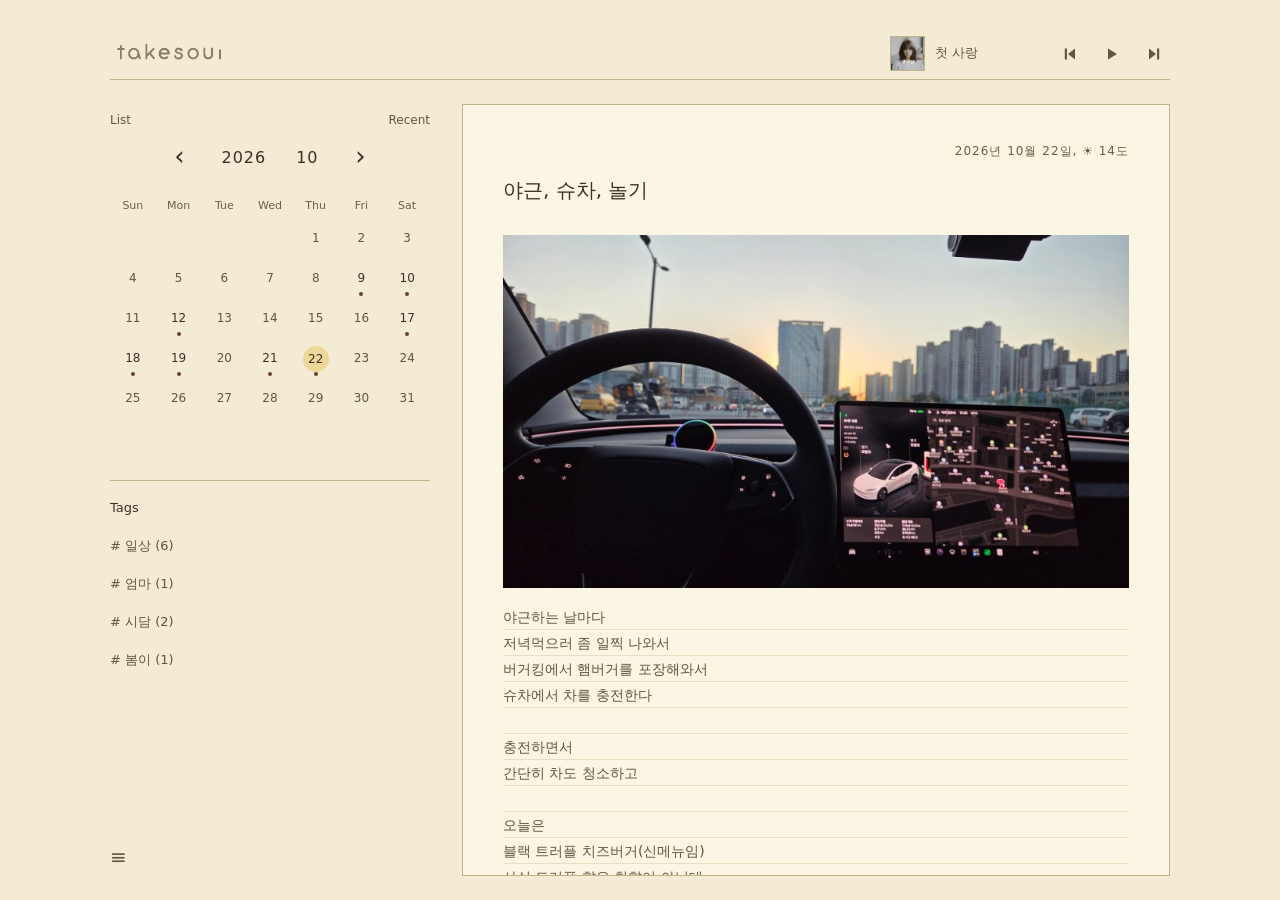
==== index.html @ bf074abb "Update index.html" ====
<!DOCTYPE html>
<html lang="ko">
<head>
<meta charset="utf-8">
<meta name="viewport" content="width=device-width, initial-scale=1">
<!-- CSP script-src 의 sha256 = 인라인 script 3개(톤 결정 / gtag / 메인)의 내용 해시. 한 글자라도 고치면 해시를 다시 계산해야 실행됨. 계산법: 각 script 태그 사이의 내용을 줄바꿈 CRLF→LF 로 바꾼 뒤 SHA-256 → base64 → 'sha256-…' 로 교체 (script 수정 후 반드시 갱신) -->
<meta http-equiv="Content-Security-Policy" content="default-src 'self'; script-src 'sha256-lw0qJxWSnQE+PIoAlgKalr2Me0MAYV3YvtqMsMEe0fc=' 'sha256-n/Rwa3SpXuy4+VRDWOgy1P0WlRn/q1vGCTvPsom+T4w=' 'sha256-7In2CRLPBw3a2moDuxQqzJOGt8T7i6sXT6yuPV6HOGc=' https://www.googletagmanager.com; style-src 'self' 'unsafe-inline'; img-src 'self' data: blob: https://*.google-analytics.com https://*.googletagmanager.com https://*.g.doubleclick.net https://www.google.com; media-src 'self' blob:; connect-src 'self' https://api.github.com https://*.google-analytics.com https://*.googletagmanager.com https://*.analytics.google.com https://*.g.doubleclick.net; object-src 'none'; base-uri 'self'; form-action 'self'">
<title>takesoul</title>
<meta name="description" content="변재신, takesoul, janners">
<meta name="keywords" content="변재신, takesoul, janners">
<meta name="author" content="변재신">
<link rel="icon" href="favicon.ico" sizes="32x32">
<link rel="icon" href="favicon.svg" type="image/svg+xml">
<link rel="apple-touch-icon" href="apple-touch-icon.png">
<link rel="canonical" href="https://takesoul.com/">
<meta property="og:type" content="website">
<meta property="og:title" content="takesoul">
<meta property="og:description" content="변재신, takesoul, janners">
<meta property="og:url" content="https://takesoul.com/">
<meta property="og:locale" content="ko_KR">
<script type="application/ld+json">{"@context":"https://schema.org","@type":"WebSite","name":"takesoul","alternateName":["변재신","janners"],"url":"https://takesoul.com/","author":{"@type":"Person","name":"변재신","alternateName":["takesoul","janners"]}}</script>
<script>
// 페이지가 그려지기 전에 실행(깜빡임 방지). 톤은 방문자가 고르는 값이 아니라 관리자 설정(design.json 의 사본을 localStorage 'uidesign' 에서 읽음)
// uiQ(760px)는 CSS @media 기준과 반드시 같아야 함
var uiQ='(max-width:760px)',GA='G-JC6PD25F8X',BI=/^(white|dark|note)$/,HX=/^#([0-9a-f]{3}|[0-9a-f]{6})$/i,GK='';
try{GK=sessionStorage.gk||localStorage.gk||''}catch(e){}
function gaOff(){window['ga-disable-'+GA]=true}
if(GK)gaOff(); // 관리자 키가 있으면 GA 수집 제외(본인 방문)
function uiMode(){return window.matchMedia&&matchMedia(uiQ).matches?'mob':'desk'}
function uiDesign(){var s='';try{s=localStorage.uidesign||''}catch(e){}try{var o=JSON.parse(s);return o&&typeof o=='object'&&!Array.isArray(o)?o:{}}catch(e){return {}}}
function uiSet(D,m){D=D||{};m=m||uiMode();return D[m]&&typeof D[m]=='object'?D[m]:D}
function hex6(h){h=String(h||'').trim();if(!HX.test(h))return '#000000';h=h.slice(1);if(h.length==3)h=h.replace(/./g,'$&$&');return '#'+h.toLowerCase()}
function uiTone(D,id){var i;if(id&&D&&D.tones)for(i=0;i<D.tones.length;i++)if(D.tones[i]&&D.tones[i].id==id)return D.tones[i];return null}
function uiHas(D,id){return BI.test(id)||!!uiTone(D,id)}
function uiPick(D){var t=D.tone||D.default;return uiHas(D,t)?t:'note'}
function uiApply(D,id){D=D||{};id=uiHas(D,id)?id:uiPick(D);var r=document.documentElement,s=r.style,
ok=function(v){return typeof v=='string'&&HX.test(v)?v:''},
set=function(k,v){if(v)s.setProperty(k,v);else s.removeProperty(k)},
c=BI.test(id)?null:uiTone(D,id),bg='',pb='',fc='',
mix=!!(window.CSS&&CSS.supports&&CSS.supports('color','color-mix(in srgb,red 50%,blue)'));
if(c){bg=ok(c.bg);pb=ok(c.pbg);fc=ok(c.fc);if(!(bg&&pb&&fc)){c=null;bg=pb=fc='';id='note'}}
r.setAttribute('data-tone',c?'custom':id);
set('--bg',bg);set('--paper',pb);set('--ink',fc);set('--mid',fc);
set('--lo',c&&mix?'color-mix(in srgb,'+fc+' 72%,var(--bg))':fc);
set('--sel',c&&mix?'color-mix(in srgb,var(--ink) 16%,var(--bg))':'');
set('--line',c&&mix?'color-mix(in srgb,var(--ink) 24%,var(--bg))':'');set('--edge',c&&mix?'color-mix(in srgb,var(--ink) 50%,var(--bg))':'');
if(pb)r.setAttribute('data-ubody','');else r.removeAttribute('data-ubody');
var cs='';if(bg){var h=hex6(bg).slice(1);cs=(parseInt(h.slice(0,2),16)*299+parseInt(h.slice(2,4),16)*587+parseInt(h.slice(4,6),16)*114)/1000<128?'dark':'light'}
set('color-scheme',cs);
r.setAttribute('data-fs',/^[ls]$/.test(D.fs)?D.fs:'n');
r.setAttribute('data-hs',D.hs=='h'?'h':'v');r.setAttribute('data-mp',/^(tl|tr|bl|br)$/.test(D.mp)?D.mp:'tr');}
uiApply(uiSet(uiDesign()));
</script>
<script async src="https://www.googletagmanager.com/gtag/js?id=G-JC6PD25F8X"></script>
<script>
  window.dataLayer = window.dataLayer || [];
  function gtag(){dataLayer.push(arguments);}
  gtag('js', new Date());
  gtag('config', GA);
</script>
<style>
:root{--bg:#fafbfb;--ink:#222;--mid:#595959;--lo:#6b6b6b;--line:#b0b0b0;--dot:#3a74d4;--hid:#b85c0a;--sel:#d3e2fb;--edge:#8f8f8f;--logo:#a00014;
--sans:"Noto Sans KR","Noto Sans CJK KR","Apple SD Gothic Neo","Malgun Gothic","맑은 고딕",system-ui,sans-serif;}
:root[data-tone=dark]{color-scheme:dark;--bg:#262624;--ink:#faf9f5;--mid:#c8c6bc;--lo:#a3a199;--line:#55534e;--dot:#6fa3f2;--hid:#e0a04a;--sel:#3b4a63;--logo:#ff6a52;--edge:#7a7870}
:root[data-tone=note]{--bg:#f3ebd4;--paper:#fbf6e3;--ink:#3b3226;--mid:#615640;--lo:#6b5f49;--line:#bfb28c;--rule:#e8dfc0;--dot:#654321;--hid:#8a5a00;--sel:#ecd99a;--edge:#8f8157}
:root[data-tone=note] article,:root[data-tone=note] .act,:root[data-tone=note] #mbox{background:var(--paper)}
/* 줄 간격 26px 은 아래 줄무늬 배경(26px)과 반드시 같이 바꿀 것 */
:root[data-tone=note] .tx{line-height:26px;background-image:repeating-linear-gradient(transparent 0,transparent 25px,var(--rule) 25px,var(--rule) 26px)}
:root[data-tone=dark] #modal{background:rgba(0,0,0,.5)}
/* 모든 font-size 는 calc(기본px + var(--fs)) 형태 → 글자 크기 설정이 캘린더·팝업까지 함께 적용됨 */
:root{--fs:0pt}
:root[data-fs=l]{--fs:2pt}
:root[data-fs=s]{--fs:-2pt}
:root[data-ubody] article,:root[data-ubody] .act,:root[data-ubody] #mbox{background:var(--paper)}
.tl{display:block}
.row2.tn{flex-wrap:wrap;column-gap:16px;row-gap:6px}
.row2.tn button{padding:3px 2px}
:root[data-hs=h] .tl{display:flex;flex-wrap:wrap}
:root[data-hs=h] .tag{display:block;padding:8px 0;margin-right:.45em}
:root[data-hs=h] .tag:not(:last-child)::after{content:",";font-weight:400}
.row2 input[type=color]{flex:none;width:34px;height:28px;padding:0;border:1px solid var(--edge);background:none;cursor:pointer}
.ud{border-top:1px solid var(--line);margin:12px 0 6px}
.uh,.uw{margin:2px 0 6px;font-size:calc(11px + var(--fs));line-height:1.5}
.uh{color:var(--lo)}.uw{color:var(--logo)}.uw:empty{display:none}
.row2{display:flex;align-items:center;gap:14px;margin:6px 0}
.row2>span:first-child{width:84px;flex:none;color:var(--lo)}
.row2 input{flex:1;min-width:0}
.row2 button{color:var(--mid)}
.row2 button.on{color:var(--ink);font-weight:600}
#mbox.st{width:min(400px,92vw)}
.dtab{display:flex}
.dtab button{flex:1;display:flex;flex-direction:column;align-items:center;gap:1px;padding:9px 6px;border:1px solid var(--edge);background:var(--sel);color:var(--mid);font-size:calc(14px + var(--fs));line-height:1.35}
.dtab button+button{border-left:0}
.dtab button.on{background:transparent;color:var(--ink);font-weight:600;border-bottom-color:transparent}
.dtab small{font-size:calc(10px + var(--fs));font-weight:400;color:var(--mid)}
.dpan{border:1px solid var(--line);border-top:0;padding:8px 14px 12px}
.dh2{margin:12px 0 4px;font-size:calc(15px + var(--fs));color:var(--ink)}
.dsub{margin:4px 0 6px}
.dsub .row2>span:first-child::before{content:"· "}
.dcom{margin-top:22px;padding-top:12px;border-top:2px solid var(--line)}
.dh{display:flex;align-items:baseline;gap:8px;margin-bottom:4px;font-size:calc(15px + var(--fs));color:var(--ink)}
.dh small{font-size:calc(11px + var(--fs));color:var(--lo)}
*{box-sizing:border-box}
html{-webkit-text-size-adjust:100%;text-size-adjust:100%}
body{margin:0;background:var(--bg);color:var(--ink);font-family:var(--sans);line-height:1.7;font-size:calc(13px + var(--fs));height:100dvh;overflow:hidden}
button,input,textarea{font:inherit;color:inherit;background:none;border:0;padding:0}
button{cursor:pointer}
button:focus-visible,input:focus-visible,textarea:focus-visible,a:focus-visible,[tabindex]:focus-visible{outline:2px solid var(--ink);outline-offset:2px}
input[type=checkbox]{width:12px;height:12px;margin:0 4px 0 0;padding:0;vertical-align:middle;accent-color:var(--mid)}
input,textarea{border:1px solid var(--edge);padding:4px 8px;width:100%}
.wrap{max-width:1100px;height:100dvh;margin:0 auto;padding:24px 20px;display:flex;flex-direction:column}
header{flex:none;display:flex;align-items:center;gap:16px;padding:12px 0 8px;border-bottom:1px solid var(--line)}
#logo{flex:1;color:var(--logo);font-size:calc(20px + var(--fs));letter-spacing:.5px}
#logo img{height:27px;display:block}
#logo img.uc{width:auto;max-width:min(240px,60vw);object-fit:contain;object-position:left center}
#logo a{display:inline-block;vertical-align:top;color:inherit;text-decoration:none}
#logo a[data-t]::before{content:attr(data-t)}
.sr{position:absolute;width:1px;height:1px;overflow:hidden;clip:rect(0 0 0 0);white-space:nowrap}
#music{display:flex;align-items:center;gap:10px;color:var(--mid)}
#music button{color:var(--mid);display:flex;align-items:center;padding:6px 4px}
#music svg{display:block}
#menu{font-size:calc(20px + var(--fs));color:var(--mid)}
/* 설정(≡) 버튼 위치 (관리자 설정 mp: tr 우상 / tl 좌상 / br 우하 / bl 좌하) — 상단은 헤더 안에서 순서만 바꾸고, 하단은 화면 모서리에 띄움. 음악 컨트롤은 로고(flex:1) 덕분에 항상 오른쪽 끝에 붙음 */
html[data-mp=tl] #menu{order:-1}
html[data-mp=br] #menu,html[data-mp=bl] #menu{position:absolute;z-index:6;width:44px;height:38px;padding:0;display:flex;align-items:center}
html[data-mp=bl] #menu{left:20px;bottom:24px;justify-content:flex-start} /* 좌하단: 본문(main) 맨 아래 왼쪽 모서리 = tags 칸 안에 고정 */
html[data-mp=br] #menu{right:20px;bottom:0;justify-content:flex-end}
html[data-mp=br] .wrap,html[data-mp=bl] .wrap{position:relative}
html[data-mp=bl] aside{margin-bottom:44px} /* 좌하단: 버튼 자리만큼 왼쪽 열(tags)만 줄임 — 글 본문 상자는 그대로 */
html[data-mp=br] #foot{padding-right:44px} /* 우하단: 푸터 글자만 왼쪽으로 비켜 줌 */
#modal{display:none;position:fixed;inset:0;background:rgba(0,0,0,.25);align-items:center;justify-content:center;z-index:9;height:100vh;height:100dvh}
#mbox{background:var(--bg);border:1px solid var(--line);padding:20px 24px;width:min(340px,90vw);max-height:80vh;max-height:80dvh;overflow:auto}
#mbox .row{display:flex;gap:8px;padding:2px 0;color:var(--mid);cursor:pointer;align-items:center}
.pd{text-align:right}
.bar{display:flex;flex-wrap:wrap;justify-content:flex-end;gap:12px;margin-top:14px;color:var(--mid)}
.bar.top{margin:0 0 10px}
.ed .bar{margin-top:6px}
.rt{margin-left:auto}
#mbox input[type=password]{margin-bottom:4px}
main{flex:1;min-height:0;display:grid;grid-template-columns:320px 1fr;grid-template-rows:minmax(0,1fr);gap:32px;margin-top:24px}
aside{display:flex;flex-direction:column;gap:24px;overflow-y:auto;min-height:0}
.cal-h{display:block;font-size:calc(16px + var(--fs));letter-spacing:1px}
.ch{display:flex;align-items:center;justify-content:center;gap:8px}
.ch>span{display:flex;align-items:center;gap:6px}
.ch button{font-size:calc(16px + var(--fs));letter-spacing:1px}
.ch [data-a=py],.ch [data-a=pm]{min-height:44px;padding:10px 12px;line-height:1}
.ch [data-a=prev],.ch [data-a=next]{min-width:44px;min-height:44px;font-size:calc(26px + var(--fs));line-height:1;padding:6px 12px;letter-spacing:0;position:relative;top:-2px}
.pk{display:grid;grid-template-columns:repeat(3,1fr);gap:6px;margin-top:12px;text-align:center}
.pk button{padding:4px 0;color:var(--mid)}
.pk .on{color:var(--ink);background:var(--sel)}
/* 높이 고정(달력 6주 / 최근 글 7개 중 큰 쪽): 달력↔목록 전환·달 변경·글꼴 변경에도 아래 Tags 가 움직이지 않게 함 */
.cal{display:grid;grid-template-columns:repeat(7,1fr);grid-template-rows:20px repeat(6,30px);align-content:start;height:260px;text-align:center;margin-top:16px;row-gap:10px;font-size:calc(12px + var(--fs))}
.cal .w{color:var(--lo);font-size:calc(11px + var(--fs))}
.d{height:30px;line-height:24px;position:relative;color:var(--mid)}
.d.has{cursor:pointer;color:var(--ink)}
.d.has::after{content:"";position:absolute;left:50%;bottom:0;width:4px;height:4px;margin-left:-2px;border-radius:50%;background:var(--dot)}
.d.has.hid::after{width:6px;height:6px;margin-left:-3px;background:transparent;border:1.5px solid var(--hid)}
.d.sel span{background:var(--sel);display:inline-block;width:26px;height:26px;line-height:26px;border-radius:50%}
.tags{border-top:1px solid var(--line);padding-top:16px}
.tags h4{margin:0 0 8px;font-weight:400;display:flex;justify-content:space-between}
.tag{display:flex;gap:6px;color:var(--mid);padding:8px 0;cursor:pointer}
.tag.on{color:var(--ink);font-weight:600}
article{border:1px solid var(--line);padding:36px 40px;overflow-y:auto;min-height:0;position:relative}
.meta{color:var(--lo);font-size:calc(12px + var(--fs));letter-spacing:1px}
h2{font-weight:400;font-size:calc(20px + var(--fs));margin:12px 0 28px}
.body{white-space:pre-wrap;font-size:calc(14px + var(--fs));line-height:1.95;color:var(--mid)}
.body img{display:block;max-width:100%;margin:16px 0}
.act{position:sticky;top:6px;width:fit-content;margin:6px 0 0 auto;padding:2px 0 2px 8px;display:flex;gap:10px;color:var(--mid);background:var(--bg);z-index:2}
.plist div{padding:6px 0;border-bottom:1px solid var(--line);cursor:pointer}
.plist small{color:var(--lo);margin-right:10px}
.ed{display:flex;flex-direction:column;gap:8px;margin-top:20px}
.dz{border:1px dashed var(--mid);padding:22px 12px;text-align:center;cursor:pointer;color:var(--mid)}
.dz small{display:block;color:var(--lo);font-size:calc(11px + var(--fs));margin-top:4px}
.dz.over{background:var(--sel);color:var(--ink)}
#dzmsg{font-size:calc(12px + var(--fs));color:var(--logo)}
.thh{display:flex;justify-content:space-between;color:var(--lo);font-size:calc(12px + var(--fs))}
.thumbs{display:grid;grid-template-columns:repeat(4,1fr);gap:10px}
.th{position:relative;border:1px solid var(--line);cursor:pointer;min-width:0}
.th img{display:block;width:100%;aspect-ratio:1;object-fit:cover}
.th>span{display:block;padding:2px 6px;font-size:calc(11px + var(--fs));color:var(--mid);overflow:hidden;text-overflow:ellipsis;white-space:nowrap}
.th .x{position:absolute;top:4px;right:4px;width:22px;height:22px;border-radius:50%;background:rgba(0,0,0,.72);color:#fff;font-size:calc(12px + var(--fs));line-height:22px;text-align:center}
.th.up{cursor:default;aspect-ratio:1;display:flex;flex-direction:column;justify-content:center;align-items:center;gap:8px;color:var(--mid);font-size:calc(12px + var(--fs))}
.pbar{width:70%;height:2px;background:var(--line)}.pbar i{display:block;height:100%;background:var(--ink)}
@media(max-width:760px){.thumbs{grid-template-columns:repeat(3,1fr)}}
#mbox.wide{width:min(880px,94vw)}
#mbox .big{display:block;max-width:100%;max-height:calc(80vh - 140px);max-height:calc(80dvh - 140px);margin:0 auto}
#mbox .cap{display:flex;justify-content:space-between;align-items:center;gap:12px;margin-top:10px;color:var(--mid)}
.ed textarea{min-height:300px}
.wx{display:flex;flex-wrap:wrap;gap:4px}
.wx button{font-size:calc(20px + var(--fs));line-height:1;min-width:40px;min-height:40px;padding:6px;border:1px solid transparent}
.wx button:hover{border-color:var(--line)}
.wx button.on{background:var(--sel)}
#mbox.mp{width:min(380px,92vw);max-height:96vh;max-height:96dvh;padding:16px 22px 0}
.pl-h{display:flex;align-items:center;gap:10px;padding-bottom:10px;border-bottom:1px solid var(--line)}
.pl-h b{font-weight:600;font-size:calc(14px + var(--fs));color:var(--ink)}
.pl-h small{margin-left:auto;font-size:calc(11px + var(--fs));color:var(--lo)}
.pl-x{min-width:36px;min-height:36px;margin-right:-8px;display:flex;align-items:center;justify-content:center;color:var(--mid)}
.pl-cover{width:104px;height:104px;margin:12px auto 8px;border:1px solid var(--line);display:flex;align-items:center;justify-content:center;overflow:hidden;color:var(--lo);font-size:calc(36px + var(--fs));line-height:1}
.pl-cover img,.pl-th img,.pl-cv img{width:100%;height:100%;object-fit:cover;display:block}
.pl-t{text-align:center;font-size:calc(14px + var(--fs));font-weight:600;color:var(--ink);overflow:hidden;text-overflow:ellipsis;white-space:nowrap}
.pl-s{text-align:center;font-size:calc(11px + var(--fs));color:var(--lo)}
.pl-bar{display:flex;align-items:center;gap:10px;margin:8px 0 0}
.pl-time{font-size:calc(11px + var(--fs));color:var(--lo);white-space:nowrap;font-variant-numeric:tabular-nums}
.seek{-webkit-appearance:none;appearance:none;flex:1;min-width:0;width:auto;height:24px;padding:0;border:0;background:transparent;cursor:pointer}
.seek::-webkit-slider-runnable-track{height:1px;background:linear-gradient(to right,var(--ink) var(--p,0%),var(--line) var(--p,0%))}
.seek::-moz-range-track{height:1px;background:var(--line)}
.seek::-moz-range-progress{height:1px;background:var(--ink)}
.seek::-webkit-slider-thumb{-webkit-appearance:none;width:9px;height:9px;margin-top:-4px;border:0;border-radius:50%;background:var(--ink)}
.seek::-moz-range-thumb{width:9px;height:9px;border:0;border-radius:50%;background:var(--ink)}
.pl-c{display:flex;justify-content:center;gap:18px}
.pl-c button{min-width:44px;min-height:44px;display:flex;align-items:center;justify-content:center;color:var(--ink)}
.pl-c svg{width:22px;height:22px}
.pl-list{margin-top:4px}
.pl-row{display:flex;align-items:center;gap:10px;padding:6px;color:var(--mid);cursor:pointer}
.pl-row.on{background:var(--sel);color:var(--ink);font-weight:600}
.pl-n{flex:none;width:16px;text-align:center;font-size:calc(11px + var(--fs));color:var(--lo)}
.pl-n svg{width:13px;height:13px;display:block;margin:0 auto}
.pl-th{flex:none;width:28px;height:28px;border:1px solid var(--line);display:flex;align-items:center;justify-content:center;overflow:hidden;color:var(--lo);font-size:calc(13px + var(--fs));line-height:1}
.pl-tt{flex:1;min-width:0;display:flex;flex-direction:column}
.pl-nm{overflow:hidden;text-overflow:ellipsis;white-space:nowrap}
/* 곡 제목 2줄: 1줄 제목(.trk-n) · 2줄 가수(.trk-a). 폰트 크기는 각 자리의 기존 크기를 따르고 가수 줄만 조금 작게 */
.trk-n,.trk-a{display:block;min-width:0;overflow:hidden;text-overflow:ellipsis;white-space:nowrap}
.trk-a{font-size:.104em;font-weight:400;line-height:1.35;opacity:.72}
.pl-row{min-height:40px}
/* 메인 화면 음악 바: 작은 재생 독 형태(커버·2줄 제목·이전/재생/다음). 색은 기존 메인 톤 그대로 */
#music .mdk{display:flex;align-items:center;gap:10px;min-width:0;width:280px;max-width:340px}
#music .mdk-cv{flex:none;width:35px;height:35px;padding:0;border:1px solid var(--line);justify-content:center;overflow:hidden;color:var(--lo);font-size:calc(16px + var(--fs));line-height:1}
#music .mdk-cv img{width:100%;height:100%;object-fit:cover;display:block}
#music .mdk-t{flex:1;min-width:0;flex-direction:column;align-items:stretch;justify-content:center;padding:0;text-align:left;font-size:calc(13px + var(--fs));color:var(--mid)}
#music .mdk-c{flex:none;display:flex;gap:10px}
#music .mdk-c button{min-width:32px;min-height:32px;padding:0;justify-content:center}
#music .mdk-c svg{width:16px;height:16px}
/* 가사: 재생 중인 곡 제목 아래. 행(.on)이 bold 라서 400 으로 되돌려 제목과 구분 */
.pl-ly{display:block;margin-top:2px;font-weight:400;font-size:calc(11px + var(--fs));line-height:1.5;color:var(--mid);white-space:pre-line;overflow-wrap:anywhere}
.pq-ly{display:block;width:100%;min-height:46px;margin-top:4px;resize:none;font-size:calc(12px + var(--fs));line-height:1.5}
/* 곡 행 제자리 수정: 커버·제목·가사창이 행 안에서 열림 */
.pl-row.ke{align-items:flex-start;cursor:default;background:var(--sel)}
.pl-row.ke .pl-n,.pl-row.ke input[type=checkbox]{margin-top:4px}
.pl-row.ke .pl-th{width:56px;height:56px;padding:0;cursor:pointer}
.pl-row .pq-ly{font-weight:400;color:var(--ink)}
.ke-b{display:flex;flex-wrap:wrap;gap:12px;margin-top:4px;color:var(--mid)}
.ke-b button{padding:4px 0;color:var(--mid)}
/* 음악 모달 헤더: [아이콘 앨범 목록] ……… [닫기] 한 줄 (기존 높이 유지) */
.pl-hw{display:flex;align-items:center;gap:10px;min-height:36px;padding-bottom:8px}
.pl-hw>b,.pl-hw>.pl-ed.lt{flex:1 1 0;min-width:0}
/* 글자 밑부분(g, p, y) 잘림 방지: 줄 높이·위아래 여유 */
.pl-h b,.pl-ht{line-height:1.7;padding:3px 0}
.pl-lb{font-size:calc(12px + var(--fs))}
/* 재생 중인 앨범 제목(좌측 정렬) */
.pl-al,.dk-al{display:block;width:100%;padding:8px 0 2px;text-align:left;font-size:calc(14px + var(--fs));font-weight:600;line-height:1.6;color:var(--ink);overflow:hidden;text-overflow:ellipsis;white-space:nowrap}
/* 도크: 다른 화면(앨범 목록·다른 앨범·관리)에서 보이는 작은 재생 영역 */
.pl-dk{padding-bottom:14px;border-bottom:1px solid var(--line);margin-bottom:8px}
.dk-al{padding:8px 0 12px}
.dk-m{display:flex;gap:18px;align-items:center}
.dk-l{flex:none;width:104px;display:block;padding:0;color:var(--ink)}
.dk-cv{width:104px;height:104px;border:1px solid var(--line);display:flex;align-items:center;justify-content:center;overflow:hidden;color:var(--lo);font-size:calc(36px + var(--fs));line-height:1}
.dk-cv img{width:100%;height:100%;object-fit:cover;display:block}
.dk-r{flex:1;min-width:0;display:flex;flex-direction:column;justify-content:center}
.dk-t{display:block;width:100%;margin:0 0 10px;padding:2px 0;overflow:hidden;text-overflow:ellipsis;white-space:nowrap;text-align:center;font-weight:400;font-size:calc(14px + var(--fs));line-height:1.6;color:var(--ink)}
.dk-r .pl-bar{margin:0}
.dk-c{display:flex;justify-content:space-around;margin-top:8px}
.dk-c button{min-width:44px;min-height:44px;display:flex;align-items:center;justify-content:center;color:var(--ink)}
.dk-c svg{width:22px;height:22px}
.pl-dk.pb{padding-bottom:0;padding-top:14px;border-bottom:0;border-top:1px solid var(--line);margin-bottom:0;margin-top:8px}
/* 작은 도크: [작은 커버][제목][이전·재생·다음] 한 줄 */
.pl-dks{display:flex;align-items:center;gap:10px;padding:6px 8px;margin-bottom:8px;background:var(--dkbg,#242420);color:var(--dkfg,#fff);transition:background-color .35s,color .35s}
.pl-dks.pb{margin-bottom:0;margin-top:8px}
.dks-cv{flex:none;width:40px;height:40px;border:1px solid var(--dkbd,rgba(255,255,255,.3));display:flex;align-items:center;justify-content:center;overflow:hidden;color:var(--dkfg,#fff);font-size:calc(16px + var(--fs));line-height:1}
.dks-cv img{width:100%;height:100%;object-fit:cover;display:block}
.dks-t{flex:1;min-width:0;display:flex;flex-direction:column;justify-content:center;text-align:left;color:var(--dkfg,#fff)}
.dks-n,.dks-a{display:block;min-width:0;overflow:hidden;text-overflow:ellipsis;white-space:nowrap}
.dks-n{font-size:calc(13px + var(--fs));line-height:1.35}
.dks-a{font-size:calc(11px + var(--fs));line-height:1.35;opacity:.72}
.dks-c{flex:none;display:flex}
.dks-c button{min-width:32px;min-height:32px;display:flex;align-items:center;justify-content:center;color:var(--dkfg,#fff)}
.dks-c svg{width:16px;height:16px}
.pl-top.na{min-height:0;justify-content:flex-start}
.pl-top.na .pl-t{margin-top:10px}
/* 관리 화면: 제목·커버·툴바는 고정, 곡 목록만 스크롤 */
#mbox.mp>.mbd.me{display:flex;flex-direction:column;overflow-y:auto}
.mbd.me>.me-top{flex:none}
.mbd.me>.me-sc{flex:1 1 auto;min-height:140px;overflow-y:auto;overscroll-behavior:contain}
.mbd.me .pl-ti{display:block;width:100%;margin:8px 0 0;padding:4px 0;border:0;background:transparent;outline:none;text-align:center;font-weight:600;font-size:calc(14px + var(--fs));caret-color:var(--ink);cursor:text}
.mbd.me .pl-ti:focus{box-shadow:0 1px 0 var(--edge)}
.mbd.pv{display:flex;flex-direction:column}
.pv-off{pointer-events:none}
/* 가사: 제목·플레이바와 간격을 둠 (가사가 없으면 여백도 없음) */
.pl-lyr{text-align:center;margin:10px 0 12px;font-size:calc(12px + var(--fs));line-height:1.5;min-height:3em}
.pl-lyr .pl-ly{margin-top:0;font-size:inherit}
/* 재생 화면: 상단(앨범명·커버·제목·가사·플레이바·컨트롤)과 하단 [관리]는 고정, 곡 목록만 스크롤 */
#mbox.mpf{display:flex;flex-direction:column;overflow:hidden}
#mbox.mpf>*{flex:none}
#mbox.mpf>.pl-list{flex:1 1 auto;min-height:0;overflow-y:auto;overscroll-behavior:contain;margin-bottom:0;padding-bottom:12px}
#mbox.mpf>.bar{border-top:1px solid var(--line)}
/* 가사 효과(가로/세로 모드별 설정): 기울임 · 앞뒤 큰따옴표 를 각각 켜고 끔 */
:root[data-li="1"] .pl-ly{font-style:italic}
:root[data-lq="1"] .pl-ly::before,:root[data-lq="1"] .pl-ly::after{content:'"'}
.lyc{cursor:pointer;white-space:nowrap;color:var(--ink)}
.pl-add{display:flex;align-items:center;gap:12px;margin-top:10px;padding:10px;border:1px dashed var(--line)}
.pl-cv{flex:none;width:56px;height:56px;border:1px dashed var(--line);display:flex;align-items:center;justify-content:center;overflow:hidden;font-size:calc(10.5px + var(--fs));line-height:1.3;text-align:center;color:var(--mid)}
.pl-pick{color:var(--ink)}
.pl-hint{margin-top:2px;font-size:calc(11px + var(--fs));line-height:1.5;color:var(--lo)}
.pl-empty{margin:16px 0 0;font-size:calc(12px + var(--fs));color:var(--lo)}
.mtl{display:flex;justify-content:space-between;align-items:center;margin-top:10px;color:var(--mid)}
.mtl span{display:flex;gap:6px}
.mtl button{min-width:28px;min-height:28px}
.pl-row.nw{cursor:default}
.pq{display:block}
.pq-t{color:var(--mid);margin-bottom:4px}
.pq-r{display:flex;align-items:center;gap:10px;padding:8px 0;border-bottom:1px solid var(--line)}
.pq-b{flex:1;min-width:0}
.pq-in{width:100%}
.pq-x{flex:none;padding:4px 8px;color:var(--lo);font-size:calc(16px + var(--fs));line-height:1}
.pq .pl-pick{display:block;margin-top:10px}
.pl-new{flex:none;font-size:calc(10px + var(--fs));color:var(--logo)}
#mbox .bar:not(.top){position:sticky;bottom:0;z-index:1;margin:6px -24px 0;padding:8px 24px 14px;background:inherit}
#mbox:has(.bar:not(.top)){padding-bottom:0}
#mbox.mp .bar{margin:2px -22px 0;padding:8px 22px 14px}
.mp .pl-list:last-child{margin-bottom:14px}
@media(max-width:760px){#mbox.mp{max-height:90vh;max-height:90dvh}}
.pl-ed{flex:none;display:flex;align-items:center;justify-content:center;min-width:28px;min-height:28px;padding:0;font-size:calc(13px + var(--fs));line-height:1}
.pl-ti{flex:1;min-width:0;padding:2px 6px;font-size:calc(16px + var(--fs))}
.pl-sp{flex:1}
.pl-ed.lt{flex:0 1 auto;min-width:0;gap:8px;justify-content:flex-start;color:var(--ink)}
.pl-ht{min-width:0;overflow:hidden;text-overflow:ellipsis;white-space:nowrap;font-size:calc(14px + var(--fs));font-weight:600;color:var(--ink)}
.yr{margin-left:3px;font-size:.86em;font-weight:400;color:var(--mid)}
.pl-ht.pl-lb{font-weight:400}
.bar.bl{justify-content:space-between}
.bar.bl span{display:flex;gap:12px}
.rg-f{display:flex;flex-direction:column;gap:6px;margin-top:6px}
.rg-f input[type=text],.rg-f input:not([type]){width:100%}
.pl-h b{min-width:0;overflow:hidden;text-overflow:ellipsis;white-space:nowrap}
.al-g{display:grid;grid-template-columns:repeat(2,1fr);gap:18px 12px;align-items:start;margin:14px 0}
.al{position:relative;display:flex;flex-direction:column;align-items:center;gap:4px;cursor:pointer;color:var(--mid);min-width:0}
.al.on .al-n,.al.on .al-y{color:var(--ink);font-weight:600}
.al.on .al-c{border-color:var(--ink)}
.al.em{opacity:.55}
.al-c{width:100%;aspect-ratio:1;border:1px solid var(--line);display:flex;align-items:center;justify-content:center;overflow:hidden;color:var(--lo);font-size:calc(28px + var(--fs));line-height:1}
.al-c img{width:100%;height:100%;object-fit:cover;display:block}
.al-y{max-width:100%;overflow:hidden;text-overflow:ellipsis;font-size:calc(12px + var(--fs));white-space:nowrap}
.al-y small{color:var(--lo);margin-left:3px;font-size:calc(10.5px + var(--fs))}
.al input[type=checkbox]{position:absolute;top:3px;left:3px;margin:0;z-index:1}
.rg{display:flex;flex-wrap:wrap;gap:6px;margin:8px 0 6px}
.rg button{padding:4px 14px;border:1px solid var(--edge);color:var(--mid)}
.rg button:hover{background:var(--sel);color:var(--ink)}
.rg-y{display:flex;align-items:center;gap:12px}
.rg-y #m-year{flex:1;min-width:0;width:auto}
.rg-n{display:flex;align-items:center;gap:4px;white-space:nowrap;color:var(--mid);cursor:pointer;font-size:calc(12px + var(--fs))}
.rg-n input{width:auto;margin:0}
.rg-t{margin-top:14px;color:var(--lo);font-size:calc(11px + var(--fs))}
.rg-n{display:flex;gap:8px;align-items:center;margin-top:6px}
.rg-n input{flex:1;min-width:0}
.ac-b{font-size:calc(11px + var(--fs));line-height:1.4;text-align:center;color:var(--mid);border-style:dashed}
.ac-b:has(img){border-style:solid}
#foot{flex:none;padding-top:10px;text-align:right;color:var(--lo);font-size:calc(11px + var(--fs));line-height:1.5;overflow-wrap:anywhere}
#foot:empty{display:none}
.hide{display:none!important}
#toast{position:fixed;left:50%;bottom:28px;transform:translateX(-50%);max-width:90vw;padding:8px 16px;background:var(--ink);color:var(--bg);z-index:20;display:none;pointer-events:none;text-align:center}
#toast.on{display:block}#toast.err{background:var(--logo);color:var(--bg)}
@media(max-width:760px){
body{height:auto;overflow:auto}.wrap{height:auto;display:block;padding:8px 14px 48px}header{position:sticky;top:0;background:var(--bg);z-index:5}.act{top:calc(var(--hh,0px) + 4px)}
main{display:grid;grid-template-columns:1fr;grid-template-rows:none;gap:44px}
article{order:1;padding:20px;overflow:visible}aside{overflow:visible;gap:44px}.tags{padding-top:24px}
aside{order:2}#foot{padding-top:28px}
header{flex-wrap:wrap}#menu{order:2}#music{order:3;flex-basis:100%;min-width:0;justify-content:flex-end;padding-bottom:4px}#music .mdk{flex:1;max-width:none}
}
.cbar{display:flex;justify-content:space-between;align-items:center;height:32px}
.cbar:empty{display:none}
.cbar .lb{font-size:calc(12px + var(--fs));line-height:1.2;color:var(--mid);padding:6px 0 6px 12px;white-space:nowrap}
.cbar .lb:first-child{padding:6px 12px 6px 0}
.cbar .lb.on{color:var(--ink);font-weight:600}
.cal-h .ch{height:44px}
.ch.lt>span{min-height:44px;font-size:calc(16px + var(--fs));letter-spacing:1px}
.cal .w{height:20px;line-height:20px}
.cal.rl{display:block;height:260px;overflow:hidden;text-align:left}
.ri{display:flex;align-items:center;gap:10px;height:37px;box-sizing:border-box;border-bottom:1px solid var(--line);cursor:pointer;color:var(--mid)}
.ri small{flex:none;color:var(--lo);font-size:calc(11px + var(--fs))}
.ri span{min-width:0;overflow:hidden;text-overflow:ellipsis;white-space:nowrap}
.ri.on{color:var(--ink);font-weight:600}
.ri.e{cursor:default}
.lh{display:flex;justify-content:space-between;align-items:baseline;gap:12px}
.lh .meta:last-child{min-width:0;overflow:hidden;text-overflow:ellipsis;white-space:nowrap;text-align:right}
.ptb{width:100%;border-collapse:collapse;table-layout:fixed;margin-top:16px;font-size:calc(13px + var(--fs))}
.ptb th{font-weight:400;text-align:left;color:var(--lo);font-size:calc(11px + var(--fs));padding:6px 8px 6px 0;border-bottom:1px solid var(--mid)}
.ptb td{padding:9px 8px 9px 0;border-bottom:1px solid var(--line);color:var(--mid);overflow:hidden;text-overflow:ellipsis;white-space:nowrap}
.ptb tr.r{cursor:pointer}
.ptb tr.on td{color:var(--ink);font-weight:600}
.ptb .c-d{width:6.6em}.ptb .c-h{width:3.2em}.ptb .c-t{width:24%}
.ptb td.hy{color:var(--hid)}
.ptb .e{text-align:center;color:var(--lo);cursor:default;padding:28px 0}
.pgn{display:flex;justify-content:center;align-items:center;flex-wrap:wrap;gap:2px;margin-top:20px;color:var(--mid)}
.pgn button{min-width:36px;min-height:36px;padding:0 6px;line-height:1}
.pgn button.on{color:var(--ink);font-weight:600;background:var(--sel)}
.pgn button:disabled{opacity:.3;cursor:default}
@media(max-width:760px){.ptb .c-d{width:5.6em}.ptb .c-t{width:26%}.ptb td.dt{font-size:calc(12px + var(--fs))}}
/* 앨범 셀 */
.al{width:100%;max-width:140px;margin:0 auto}
.al-n{max-width:100%;text-align:center;font-size:calc(12px + var(--fs));line-height:1.4;overflow-wrap:anywhere}
.al-y small:first-child{margin-left:0}
/* 음악 모달: 모든 단계에서 크기 고정. 재생 화면은 곡 목록만, 그 밖의 화면은 헤더·하단 버튼을 고정하고 가운데가 스크롤 */
#mbox.mp{height:min(830px,96vh);height:min(830px,96dvh)}
@media(max-width:760px){#mbox.mp{height:min(830px,90vh);height:min(830px,90dvh)}}
/* 음악 모달 공통 구조: 헤더(제목 줄 + 보조 줄) · 가운데 스크롤 영역(.mbd / 재생 화면은 곡 목록) · 하단 버튼 */
#mbox.mp{display:flex;flex-direction:column;overflow:hidden}
#mbox.mp>*{flex:none}
#mbox.mp>.mbd{flex:1 1 auto;min-height:0;overflow-y:auto;overscroll-behavior:contain;padding:12px 0 10px}
#mbox.mp>.bar{border-top:1px solid var(--line)}
#mbox.mp>#amsg{padding:6px 0 10px;font-size:calc(12px + var(--fs));line-height:1.5}
.pl-ar{flex:none;width:17px;text-align:center;line-height:1;font-size:calc(14px + var(--fs));color:var(--mid)}
.pl-s.pn{padding-left:0}
/* 앨범 이미지: 첫 화면(재생)의 커버와 같은 104px 로 통일 */
.al-c{width:104px;height:104px;aspect-ratio:auto;font-size:calc(36px + var(--fs))}
.al input[type=checkbox]{left:calc(50% - 49px)}
.mbd .al-g{margin:0 0 16px}
.mbd>.al-g:last-child{margin-bottom:0}
.mbd>.ac:first-child .pl-cover{margin-top:0}
/* 재생 화면: 커버·제목(·가사)을 한 덩어리로 묶어 고정 높이 영역의 가운데에. 가사가 없으면 가사 칸을 숨겨 커버·제목이 가운데로 */
.pl-top{display:flex;flex-direction:column;justify-content:center;min-height:calc(206px + var(--fs) * 8)}
.pl-lyr:empty{display:none}
/* 모달 안의 스크롤이 끝나도 뒤의 본문으로 번지지 않게 */
#modal,#mbox{overscroll-behavior:contain}
.pl-row.on .pl-n,.pl-row.ke .pl-n{color:var(--mid)}
@media(max-width:760px){input:not([type=checkbox]):not([type=radio]):not([type=range]):not([type=color]):not([type=file]),textarea{font-size:max(16px,calc(13px + var(--fs)))!important}}
@media(max-width:760px){
/* 모바일 하단: 화면에 고정하지 않고 페이지 맨 끝에 두어, 스크롤을 끝까지 내렸을 때만 보임(방문자에게 상시 노출 안 함) */
html[data-mp=br] #menu,html[data-mp=bl] #menu{bottom:18px}
html[data-mp=br] #menu{right:14px}html[data-mp=bl] #menu{left:14px}
html[data-mp=br] .wrap,html[data-mp=bl] .wrap{padding-bottom:76px}
html[data-mp=bl] aside{margin-bottom:0}html[data-mp=br] #foot{padding-right:0}
/* 세로(모바일) 모드: 터치하기 쉽게 재생 컨트롤 버튼 간격 확대 */
.dks-c{gap:6px}
#music .mdk-c{gap:10px}
#music .mdk-c button,.dks-c button{min-width:42px;min-height:42px}
}
</style>
</head>
<body>
<div class="wrap">
<h1 class="sr">takesoul · 변재신 · janners</h1>
<header>
  <div id="logo"><a href="./" data-a="home"><img id="logoimg" alt="LOGO"></a></div>
  <div id="music"></div>
  <button id="menu" data-a="menu" aria-label="menu">≡</button>
</header>
<div id="modal" role="dialog" aria-modal="true" aria-label="팝업"><div id="mbox"></div></div>
<main>
  <aside>
    <section><div class="cbar" id="calbar"></div><div class="cal-h" id="calh"></div><div class="cal" id="cal"></div></section>
    <section class="tags" id="tags"></section>
  </aside>
  <article id="art"></article>
</main>
<footer id="foot"></footer>
</div>
<div id="toast" role="status" aria-live="polite"></div>
<audio id="au"></audio>
<script>
// gate = 관리자 코드의 SHA-256 해시(코드 자체는 저장하지 않음). 코드를 바꾸면 이 값 교체
const CFG={owner:'takesoulcom-art',repo:'takesoul.github.io',branch:'',gate:'eb58deb26c6708ffd17ef704ea31045c177fccba638f133d70545847a708ac88'};
const O=CFG.owner||location.hostname.split('.')[0];
const R=CFG.repo||location.pathname.split('/')[1]||O+'.github.io';
const $=s=>document.querySelector(s),$$=s=>[...document.querySelectorAll(s)];
// 글 내용을 HTML 에 넣을 때는 반드시 esc 사용(XSS 방지)
const esc=s=>String(s).replace(/[&<>"]/g,c=>({'&':'&amp;','<':'&lt;','>':'&gt;','"':'&quot;'}[c]));
// 곡명 "가수 - 제목" → 1줄: 제목, 2줄: 가수 (첫 번째 " - " 기준. 구분자가 없으면 제목만 표시)
const trkSplit=n=>{const s=String(n||''),i=s.indexOf(' - '),a=i>0?s.slice(0,i).trim():'',t=i>0?s.slice(i+3).trim():'';return a&&t?{a,t}:{a:'',t:s.trim()}};
const trkHTML=n=>{const x=trkSplit(n);return `<span class="trk-n">${esc(x.t)}</span>${x.a?`<span class="trk-a">${esc(x.a)}</span>`:''}`};
const p2=n=>String(n).padStart(2,'0');
const dOf=ds=>new Date(ds+'T00:00');
const uid=()=>Date.now().toString(36);
const isImg=f=>/^image\//.test(f.type);
const clickEl=s=>{const i=$(s);if(i)i.click()};
const fire=el=>el.dispatchEvent(new Event('input',{bubbles:true}));
const revoke=u=>{if(u)URL.revokeObjectURL(u)};
const S={posts:[],tags:{order:[],hidden:[]},music:{albums:[]},y:0,m:0,date:null,tag:null,pid:null,mode:'view',key:GK,admin:!!GK,cur:-1,playing:false,draft:null};
const au=$('#au');
const sv=p=>`<svg viewBox="0 0 16 16" width="17" height="17" fill="currentColor" aria-hidden="true"><path d="${p}"/></svg>`;
const IC={play:sv('M4 2.5v11l9-5.5z'),pause:sv('M4 2.5h3v11H4zM9 2.5h3v11H9z'),next:sv('M3 2.5v11l7-5.5zM11 2.5h2.2v11H11z')};
IC.prev=sv('M13 2.5v11l-7-5.5zM5 2.5H2.8v11H5z');IC.eq=sv('M2 8h3v6H2zM6.5 3h3v11h-3zM11 6h3v8h-3z');
IC.list=sv('M2 3h12v1.6H2zM2 7.2h12v1.6H2zM2 11.4h12v1.6H2z');
IC.x='<svg viewBox="0 0 16 16" width="16" height="16" aria-hidden="true"><path d="M3 3l10 10M13 3L3 13" fill="none" stroke="currentColor" stroke-width="1"/></svg>';
const GH=`https://api.github.com/repos/${O}/${R}`,BR=CFG.branch||undefined;
const ghHead=(accept,key)=>({Authorization:'Bearer '+(key||S.key),Accept:accept||'application/vnd.github+json'});
const api=(p,o={})=>fetch(`${GH}/contents/${p}`+(CFG.branch&&!o.method?`?ref=${CFG.branch}`:''),{...o,headers:ghHead(),cache:'no-store'});
const ghRaw=p=>fetch(`${GH}/contents/${p}`,{headers:ghHead('application/vnd.github.raw+json'),cache:'no-store'});
const ghRepo=key=>fetch(GH,{headers:ghHead(0,key)});
async function ghBlob(p){try{const r=await ghRaw(p);if(r.ok)return S.blob[p]=URL.createObjectURL(await r.blob())}catch(e){}return ''}
const b64=s=>btoa(unescape(encodeURIComponent(s)));
const keyClear=()=>{try{delete sessionStorage.gk;delete localStorage.gk}catch(x){}};
const keySave=(k,keep)=>{keyClear();try{(keep?localStorage:sessionStorage).gk=k}catch(x){}};
// 변경 대기열: 파일 추가·수정·삭제는 여기에 쌓아 두었다가 flush() 한 번으로 커밋 1건에 반영한다 (GitHub 시간당 커밋 제한 대응)
// Q: 경로 → {b:Blob}(바이너리) | {t:string}(텍스트) | {d:1}(삭제). 삭제는 저장소에 실제로 있는 파일만 반영된다
const Q=new Map(),qSnap=()=>new Map(Q),qRestore=m=>{Q.clear();m.forEach((v,k)=>Q.set(k,v))};
async function del(p){Q.set(p,{d:1})}
const saveJSON=(p,o)=>{Q.set(p,{t:JSON.stringify(o,null,1)});return Promise.resolve()};
// 모달 단계 ↔ 브라우저 뒤로가기: 모달/단계가 깊어질 때마다 히스토리 항목을 쌓고, 뒤로가기(스와이프·Backspace)는 페이지 이동 대신 한 단계 전으로 돌아간다
const H={d:0,skip:0};
const dp=()=>!S.modal?0:S.modal!='music'?1:S.mv=='list'?2:S.mv=='reg'?(AL().length?3:2):S.mv=='edit'?(S.ef=='list'?3:2):1;
function hSync(){
  const t=dp(),c=H.d;if(t==c)return;H.d=t;
  if(t>c){for(let i=c;i<t;i++)history.pushState({m:i+1},'')}
  else{H.skip=1;history.go(t-c);setTimeout(()=>{H.skip=0},700)}
}
function modalBack(){
  if(S.pv){S.pv=false;renderModal();return}
  if(S.modal!='music'||S.mv=='play'){closeModal();return}
  if(S.mv=='edit'){
    if(mDirty()&&!confirm('저장하지 않은 변경이 사라집니다. 이전 단계로 돌아갈까요?')){renderModal();return}
    const tl=S.ef=='list';mReset();if(tl){S.mv='list';S.lm=true}renderModal();return;
  }
  if(S.mv=='reg'){mClear();if(AL().length){S.mv='list';S.lm=true}else S.mv='play';renderModal();return}
  S.mv='play';S.lm=false;renderModal();
}
function hPop(){
  if(H.skip){H.skip=0;return true}
  if(H.d>0&&S.modal){H.d--;modalBack();return true}
  H.d=0;return false;
}
document.addEventListener('keydown',e=>{
  if(e.key!='Backspace'||!S.modal||e.ctrlKey||e.metaKey||e.altKey)return;
  const t=e.target,tg=t&&t.tagName;if(tg=='INPUT'||tg=='TEXTAREA'||tg=='SELECT'||(t&&t.isContentEditable))return;
  e.preventDefault();history.back();
});
let BRN=null,FL=Promise.resolve();
async function ghj(path,o){
  const r=await fetch(GH+path,{...o,headers:{...ghHead(),'Content-Type':'application/json'},cache:'no-store'});
  const j=await r.json().catch(()=>({}));
  if(!r.ok)throw new Error(j.message||('HTTP '+r.status));
  return j;
}
const flush=(msg,prog)=>FL=FL.catch(()=>{}).then(()=>flushNow(msg,prog));
async function flushNow(msg,prog){
  if(!Q.size)return;
  const items=[...Q],done=()=>items.forEach(([p,v])=>{if(Q.get(p)===v)Q.delete(p)});
  const br=BR||BRN||(BRN=(await ghj('')).default_branch);
  const head=(await ghj(`/git/ref/heads/${br}`)).object.sha;
  const cm=await ghj(`/git/commits/${head}`);
  const tr=await ghj(`/git/trees/${cm.tree.sha}?recursive=1`);
  const have=new Set((tr.tree||[]).filter(x=>x.type=='blob').map(x=>x.path)),shaOf={};(tr.tree||[]).forEach(x=>{if(x.type=='blob')shaOf[x.path]=x.sha});
  const vs=await verStamp(items,tr,shaOf); // 같은 커밋에 넣을 버전 계산 (최신 ver.json 기준)
  const adds=items.filter(([,v])=>!v.d),ents=[];let n=0;
  for(const [p,v] of adds){
    if(prog)prog(++n,adds.length,p);
    if(v.mv){const sh=shaOf[v.mv];if(!sh)throw new Error('원본 파일을 찾지 못했어요: '+v.mv);ents.push({path:p,mode:'100644',type:'blob',sha:sh});continue}
    const bl=await ghj('/git/blobs',{method:'POST',body:JSON.stringify({content:v.b?await b64blob(v.b):b64(vs.txt.has(p)?vs.txt.get(p):v.t),encoding:'base64'})});
    ents.push({path:p,mode:'100644',type:'blob',sha:bl.sha});
  }
  if(vs.ver){const bl=await ghj('/git/blobs',{method:'POST',body:JSON.stringify({content:b64(JSON.stringify(vs.ver,null,1)),encoding:'base64'})});ents.push({path:VP,mode:'100644',type:'blob',sha:bl.sha})}
  items.forEach(([p,v])=>{if(v.d&&(tr.truncated||have.has(p)))ents.push({path:p,mode:'100644',type:'blob',sha:null})});
  if(!ents.length){done();return}
  const nt=await ghj('/git/trees',{method:'POST',body:JSON.stringify({base_tree:cm.tree.sha,tree:ents})});
  const nc=await ghj('/git/commits',{method:'POST',body:JSON.stringify({message:msg||'update',tree:nt.sha,parents:[head]})});
  await ghj(`/git/refs/heads/${br}`,{method:'PATCH',body:JSON.stringify({sha:nc.sha})});
  done();
}
const savePosts=()=>saveJSON('data/index.json',S.posts);
const saveTags=()=>saveJSON('data/tags.json',S.tags);
const saveMusic=()=>saveJSON('data/music.json',{albums:[...S.music.albums].sort(aSort)});
const postPath=id=>`data/${id.slice(0,4)}/${id}.json`;
// ── JSON 버전 관리 ──
// data/ver.json = {index,tags,music,design,base}. 글 본문 버전은 index.json 항목의 v (없으면 base). 값은 yyyymmddhhmmss(UTC) 숫자
const VP='data/ver.json',VK={'data/index.json':'index','data/tags.json':'tags','data/music.json':'music','data/design.json':'design'};
const isPost=p=>/^data\/\d{4}\/[^/]+\.json$/.test(p);
const vNow=()=>+new Date().toISOString().slice(0,19).replace(/\D/g,'');
const vNext=prev=>Math.max(vNow(),(+prev||0)+1); // 항상 직전값보다 커서 같은 값이 다시 나오지 않음
async function verRead(tr,shaOf){ // 커밋 직전의 최신 ver.json (두 기기 동시 저장 대비). 없으면 {}
  const sh=shaOf[VP],dec=s=>JSON.parse(decodeURIComponent(escape(atob(s.replace(/\s/g,'')))));
  try{
    if(sh)return dec((await ghj('/git/blobs/'+sh)).content);
    if(!tr.truncated)return {};
    const r=await ghRaw(VP);if(r.ok)return JSON.parse(await r.text());
    if(r.status==404)return {};throw new Error('HTTP '+r.status);
  }catch(e){throw new Error('ver.json 을 읽지 못했어요: '+e.message)}
}
async function verStamp(items,tr,shaOf){ // 저장 대상에 새 버전을 정해 내부 v 로 넣고, 바뀐 항목만 ver.json 에 반영
  const txt=new Map(),L=items.filter(([p,v])=>!v.d&&v.t!=null&&(VK[p]||isPost(p)));
  if(!L.length)return {txt,ver:null};
  let vj=await verRead(tr,shaOf);
  if(!vj.base){const b=vNow();vj={index:b,tags:b,music:b,design:b,base:b}} // 최초 1회: 버전표 새로 만들기(마이그레이션, 기존 파일은 그대로)
  const ie=L.find(([p])=>p=='data/index.json'),idx=ie?JSON.parse(ie[1].t):null;
  for(const [p,v] of L){
    const k=VK[p];if(k=='index')continue;
    const o=JSON.parse(v.t);delete o.v;
    if(k){const nv=vNext(vj[k]);vj[k]=nv;txt.set(p,JSON.stringify({v:nv,...o},null,1));continue}
    const id=p.split('/').pop().slice(0,-5),it=idx&&idx.find(x=>x.id==id);
    if(!it)throw new Error('index.json 에서 글 항목을 찾지 못했어요: '+id);
    const nv=vNext(it.v!=null?it.v:vj.base);it.v=nv;txt.set(p,JSON.stringify({v:nv,...o},null,1));
  }
  if(ie){vj.index=vNext(vj.index);txt.set('data/index.json',JSON.stringify(idx,null,1))}
  return {txt,ver:vj};
}
// 방문자: ver.json 을 no-cache 로 확인(변경 없으면 304). 3초 안에 못 받으면 직전 사본, 사본도 없으면 null(→ 예전 ?t= 방식)
const DCN='data-v1',VL='verjson';
async function verGet(){
  let j=null;
  try{
    const ac=new AbortController(),t=setTimeout(()=>ac.abort(),3000);
    try{
      const r=await fetch(VP,{cache:'no-cache',signal:ac.signal});
      if(r.status==404){try{delete localStorage[VL]}catch(e){}return null}
      if(r.ok)j=await r.json();
    }finally{clearTimeout(t)}
  }catch(e){}
  if(j&&typeof j=='object'){try{localStorage[VL]=JSON.stringify(j)}catch(e){}return j}
  try{const s=JSON.parse(localStorage[VL]);if(s&&typeof s=='object')return s}catch(e){}
  return null;
}
const vBad=(j,v)=>!!j&&typeof j=='object'&&!Array.isArray(j)&&j.v!=null&&String(j.v)!=String(v); // 내부 v 가 있는 파일만 자기 검증
async function vfetch(u,o){try{const r=await fetch(u,o);if(r.status==404)return {nf:1};if(!r.ok)return null;return {j:await r.json()}}catch(e){return null}}
async function dcPut(c,f,key,j){ // 저장하고, 같은 파일의 이전 버전은 지움
  try{
    await c.put(key,new Response(JSON.stringify(j),{headers:{'Content-Type':'application/json'}}));
    const me=new URL(key,location.href).href;
    for(const k of await c.keys(f,{ignoreSearch:true}))if(k.url!=me)await c.delete(k);
  }catch(e){}
}
async function vload(f,v,d){ // 받아 둔 버전이면 요청 없이 Cache Storage 에서, 아니면 f?v=v 로 받기
  const key=f+'?v='+v;let c=null;
  try{c=await caches.open(DCN)}catch(e){}
  if(c){try{const r=await c.match(key);if(r){const j=await r.json();if(!vBad(j,v))return j;await c.delete(key)}}catch(e){}}
  let x=await vfetch(key);
  if(!x||x.nf)return d;
  if(vBad(x.j,v)){const y=await vfetch(key+'&t='+Date.now(),{cache:'no-store'});if(y&&y.j!==undefined)x=y} // CDN 지연: 한 번만 다시 받기
  if(c&&!vBad(x.j,v))dcPut(c,f,key,x.j);
  return x.j;
}
async function dcClean(){ // 삭제된 글과 이전 버전 정리 (목록을 못 읽었으면 건드리지 않음)
  try{
    if(!S.ver||!S.posts.length)return;
    const keep=new Set(),add=(f,v)=>{if(v!=null)keep.add(new URL(f+'?v='+v,location.href).href)};
    for(const f in VK)add(f,S.ver[VK[f]]);
    S.posts.forEach(p=>add(postPath(p.id),p.v!=null?p.v:S.ver.base));
    const c=await caches.open(DCN);
    for(const k of await c.keys())if(!keep.has(k.url))await c.delete(k);
  }catch(e){}
}
// 관리자: GitHub API 로 최신본 직접 읽기(배포 지연 없음) / 방문자: 버전 v 가 있으면 ?v= + Cache Storage, 없으면 ?t= 로 캐시 회피. 실패하면 기본값 d
const load=async(f,d,v)=>{
  if(S.admin){try{const r=await ghRaw(f);if(r.ok)return JSON.parse(await r.text());if(r.status==404)return d}catch(e){}}
  else if(v!=null)return vload(f,v,d);
  try{const r=await fetch(f+'?t='+Date.now());return r.ok?await r.json():d}catch(e){return d}
};
const loadIdx=()=>load('data/index.json',S.posts);
const reload=async()=>{
  S.full={};S.ver=S.admin?null:await verGet();
  const V=f=>S.ver?S.ver[VK[f]]:undefined;
  [S.posts,S.tags,S.music,S.dz]=await Promise.all([load('data/index.json',[],V('data/index.json')),load('data/tags.json',{order:[],hidden:[]},V('data/tags.json')),load('data/music.json',[],V('data/music.json')),load('data/design.json',{},V('data/design.json'))]);
  dInit();S.music=mNorm(S.music,S.dz);mcClean().then(mPreTop);if(!S.admin)dcClean();
};
let toastT;const toast=(t,err)=>{const el=$('#toast');el.textContent=t;el.className='on'+(err?' err':'');clearTimeout(toastT);toastT=setTimeout(()=>{el.className=''},err?6000:3000)};
const busy=async fn=>{try{await fn()}catch(e){toast('저장 실패: '+e.message,1)}};
const newest=(a,b)=>b.date.localeCompare(a.date)||b.id.localeCompare(a.id);
const vis=()=>S.posts.filter(p=>!p.hidden).sort(newest);
const list=()=>S.admin?[...S.posts].sort(newest):vis();
function tagList(all){
  const c={};vis().forEach(p=>(p.tags||[]).forEach(t=>c[t]=(c[t]||0)+1));
  S.posts.forEach(p=>(p.tags||[]).forEach(t=>c[t]=c[t]||0));
  let names=Object.keys(c).sort((a,b)=>c[b]-c[a]);
  if(!S.admin)names=names.filter(t=>c[t]>0);
  const o=S.tags.order.filter(t=>names.includes(t));
  names=[...o,...names.filter(t=>!o.includes(t))];
  return names.filter(t=>all||!S.tags.hidden.includes(t)).map(t=>[t,c[t]]);
}
const TN={white:'White',dark:'Dark',note:'Note'};
const MS={desk:'가로',mob:'세로'},MK=['desk','mob'];
const uiLum=h=>{const n=parseInt(hex6(h).slice(1),16);return [n>>16&255,n>>8&255,n&255].map(v=>{v/=255;return v<=.03928?v/12.92:Math.pow((v+.055)/1.055,2.4)}).reduce((a,v,i)=>a+v*[.2126,.7152,.0722][i],0)};
const uiCR=(a,b)=>{const x=uiLum(a),y=uiLum(b);return (Math.max(x,y)+.05)/(Math.min(x,y)+.05)};
const uiCS=k=>getComputedStyle(document.documentElement).getPropertyValue(k).trim();
const uiEff=k=>{const r=document.documentElement;return k=='bg'?uiCS('--bg'):k=='fc'?uiCS('--ink'):(r.dataset.tone=='note'||r.hasAttribute('data-ubody')?uiCS('--paper'):uiCS('--bg'))};
const setNorm=(o,dl,lg)=>{o=o&&typeof o=='object'?o:{};
  const tones=(Array.isArray(o.tones)?o.tones:[]).filter(t=>t&&typeof t.id=='string'&&/^[\w-]+$/.test(t.id)&&!BI.test(t.id)&&typeof t.name=='string'&&HX.test(t.bg)&&HX.test(t.pbg)&&HX.test(t.fc)).slice(0,5)
    .map(t=>({id:t.id,name:t.name.slice(0,12),bg:hex6(t.bg),pbg:hex6(t.pbg),fc:hex6(t.fc),logo:typeof t.logo=='string'&&/^img\/logo\/[\w.\-]+$/.test(t.logo)?t.logo:''}));
  const want=o.tone||o.default;return {tone:BI.test(want)||tones.some(t=>t.id==want)?want:'note',tones,fs:/^[ls]$/.test(o.fs)?o.fs:'n',hs:o.hs=='h'?'h':'v',ln:[0,5,6,7].includes(o.ln)?o.ln:dl,li:o.li!==undefined?(o.li?1:0):(lg?1:0),lq:o.lq!==undefined?(o.lq?1:0):(lg?1:0),dp:o.dp=='b'?'b':'t',ds:o.ds=='s'?'s':'b',mp:/^(tl|tr|bl|br)$/.test(o.mp)?o.mp:'tr'}};
const dNorm=o=>{o=o&&typeof o=='object'?o:{};const lg=o.ly===1||o.ly===true;return {desk:setNorm(o.desk||o,7,lg),mob:setNorm(o.mob||o.desk||o,5,lg),ft:typeof o.ft=='string'?o.ft.replace(/[\r\n]+/g,' ').slice(0,200):'',mt:typeof o.mt=='string'?o.mt.replace(/[\r\n]+/g,' ').trim().slice(0,30):''}};
const serSet=D=>({tone:D.tone,tones:D.tones.map(t=>({id:t.id,name:t.name,bg:t.bg,pbg:t.pbg,fc:t.fc,logo:t.logo||''})),fs:D.fs,hs:D.hs,ln:D.ln,li:D.li?1:0,lq:D.lq?1:0,dp:D.dp,ds:D.ds,mp:D.mp});
const dSer=D=>({desk:serSet(D.desk),mob:serSet(D.mob),ft:String(D.ft||'').trim(),mt:String(D.mt||'').trim()});
S.dz=dNorm(uiDesign());S.dw=null;S.em=null;S.lv=false;
const dView=()=>S.dw||S.dz;
function renderFooter(){const f=$('#foot');if(f)f.textContent=dView().ft||''}
renderFooter();
const curMode=()=>S.admin&&S.em?S.em:uiMode();
const dS=()=>dView()[curMode()];
const dES=()=>dEdit()[curMode()];
const curId=()=>uiPick(dS());
const toneT=id=>dS().tones.find(t=>t.id==id);
const mvMenu=()=>{const m=$('#menu'),w=$('.wrap'),h=$('header');if(!m||!w||!h)return;if(/^b/.test(dS().mp||'')){if(m.parentNode!==w)w.appendChild(m)}else if(m.parentNode!==h)h.appendChild(m)};
const dApply=()=>{uiApply(dS(),curId());mvMenu();renderFooter();const r=document.documentElement,D=dS();r.setAttribute('data-li',D.li?'1':'0');r.setAttribute('data-lq',D.lq?'1':'0')};
const dApplyAll=()=>{dApply();setLogo()};
const toneE=(id=curId())=>dES().tones.find(t=>t.id==id);
const dropPend=t=>{if(t.pend){revoke(t.pend.url);delete t.pend}};
const dCache=()=>{try{localStorage.uidesign=JSON.stringify(dSer(S.dz))}catch(e){}};
function dInit(){S.dz=dNorm(S.dz);S.dw=null;dCache();dApplyAll()}
const toneBad=t=>uiCR(t.fc,t.bg)<2||uiCR(t.fc,t.pbg)<2;
const dEdit=()=>{if(!S.dw)S.dw=dNorm(dSer(S.dz));return S.dw};
const dPend=D=>MK.some(m=>D[m].tones.some(t=>t.pend));
const dDirty=()=>!!S.dw&&(JSON.stringify(dSer(S.dw))!=JSON.stringify(dSer(S.dz))||dPend(S.dw));
function uiClose(){if(!S.dw&&!S.em)return;const d=dDirty();
  if(S.dw){MK.forEach(m=>S.dw[m].tones.forEach(dropPend));S.dw=null}
  S.em=null;dApplyAll();renderCal();if(d)toast('저장하지 않은 디자인 변경을 취소했습니다.')}
const uiWarn=()=>{const w=$('#uwarn'),t=toneT(curId());if(w)w.textContent=t&&toneBad(t)?'글자색과 배경색이 너무 비슷해 저장할 수 없어요. 색을 더 다르게 해 주세요.':''};
function uiSync(sk,ss){const t=toneT(curId());if(t)['bg','pbg','fc'].forEach(k=>{
  $$(`#mbox [data-ui="${k}"]`).forEach(el=>{if(k==sk&&el.dataset.ik==ss)return;el.value=hex6(t[k])})});uiWarn()}
function uiColor(k,raw,src){if(!S.admin)return;const t=toneE();if(!t)return;
  if(k=='name'){const n=String(raw).trim().slice(0,12);if(!n)return;t.name=n;const b=$(`#mbox [data-a="tone"][data-v="${t.id}"]`);if(b)b.textContent=n;return}
  if(k!='bg'&&k!='pbg'&&k!='fc')return;
  let v=String(raw).trim();if(v&&v[0]!='#')v='#'+v;if(!HX.test(v))return;
  t[k]=hex6(v);dApply();uiSync(k,src)}
async function uiLogo(f){
  if(!S.admin)return;const t=toneT(curId());if(!t){toast('기본 톤의 로고는 바꿀 수 없습니다. 새 톤을 만들어 주세요.',1);return}
  if(!isImg(f)){toast('이미지 파일을 골라 주세요.',1);return}
  try{
    const svg=f.type=='image/svg+xml',gif=f.type=='image/gif';let blob=f,ext=svg?'svg':gif?'gif':'png',note='';
    if(!((svg&&f.size<=5e5)||(gif&&f.size<=3e5))){
      let src;try{src=await createImageBitmap(f)}catch(e){throw new Error('이미지를 열 수 없습니다.')}
      const sc=Math.min(1,54/src.height,480/src.width),tw=Math.max(1,Math.round(src.width*sc)),th=Math.max(1,Math.round(src.height*sc));
      blob=await toBlob(resize(src,tw,th),'image/png');ext='png';if(!blob)throw new Error('이미지 변환 실패');if(gif)note=' (GIF가 커서 정지 이미지로 변환했습니다)';
    }
    if(blob.size>1.5e6)throw new Error('이미지가 너무 큽니다.');
    const tt=toneE(t.id);if(!tt)return;
    dropPend(tt);
    tt.pend={blob,url:URL.createObjectURL(blob),ext};
    setLogo();renderModal();toast('로고를 바꿨습니다. [저장]을 눌러야 모든 방문자에게 적용돼요.'+note);
  }catch(e){toast('로고 변경 실패: '+e.message,1)}
}
async function dSave(){
  if(!S.admin||S.lock)return;
  if(!S.dw||!dDirty()){toast('변경한 내용이 없습니다.');return}
  for(const m of MK){const bad=S.dw[m].tones.find(toneBad);if(bad){toast(`${MS[m]} 화면의 '${bad.name}' 톤은 글자색과 배경색이 너무 비슷해 저장할 수 없습니다.`,1);return}}
  S.lock=1;
  try{
    for(const m of MK)for(const t of S.dw[m].tones)if(t.pend){const p=`img/logo/${m}-${t.id}-${uid()}.${t.pend.ext}`;await putBlob(p,t.pend.blob,t.pend.url);t.logo=p;delete t.pend}
    await saveJSON('data/design.json',dSer(S.dw));
    const keep=new Set();MK.forEach(m=>S.dw[m].tones.forEach(t=>{if(t.logo)keep.add(t.logo)}));
    for(const m of MK)for(const o of S.dz[m].tones)if(o.logo&&!keep.has(o.logo)){keep.add(o.logo);await del(o.logo).catch(()=>{})}
    await flush('디자인 저장');
    S.dz=dNorm(dSer(S.dw));S.dw=null;dCache();dApplyAll();renderCal();renderModal();toast('디자인을 저장했습니다. 방문자 화면에는 1분쯤 뒤 반영돼요.');
  }catch(e){toast('저장 실패: '+e.message,1)}
  finally{S.lock=0}
}
function designTop(){
  if(!S.admin)return '';
  if(!S.em)S.em=uiMode();
  const m=curMode(),real=uiMode();
  return `<div class="dtab" role="tablist">${MK.map(k=>`<button role="tab" aria-selected="${k==m}" class="${k==m?'on':''}" data-a="dmode" data-v="${k}">${MS[k]}모드 설정${k==real?'<small>현재 기기</small>':''}</button>`).join('')}</div>`;
}
const toneBtns=()=>dS().tones.map(t=>`<button class="${t.id==curId()?'on':''}" data-a="tone" data-v="${esc(t.id)}">${esc(t.name)}</button>`).join('');
function designHTML(){
  if(!S.admin)return '';
  const D=dS(),id=curId(),t=toneT(id),m=curMode(),real=uiMode();
  const rw=(k,lb)=>{const v=hex6(t[k]);return `<div class="row2"><span>${lb}</span><input data-ui="${k}" data-ik="t" value="${v}" maxlength="7" spellcheck="false" autocomplete="off" aria-label="${lb} 코드 (예: #ffffff)"><input type="color" data-ui="${k}" data-ik="c" value="${v}" aria-label="${lb} 선택"></div>`};
  const op=(a,cur,L)=>L.map(([v,x])=>`<button class="${v==cur?'on':''}" data-a="${a}" data-v="${v}">${x}</button>`).join('');
  let h=`<div class="dpan"><div class="uh">${m==real?`지금 이 기기는 ${MS[real]} 화면이에요.`:`지금 ${MS[real]} 화면에서 ${MS[m]} 화면 디자인을 미리 보는 중이에요. 색·글자 크기·해시 정렬은 미리 보이지만 배치는 실제 ${MS[m]} 화면과 다를 수 있어요.`} 이 탭의 설정은 ${MS[m]} 화면에만 적용돼요.</div>`
    +`<div class="dh2">Tone</div>`
    +`<div class="row2 tn"><span>기본</span>${Object.keys(TN).map(k=>`<button class="${k==id?'on':''}" data-a="tone" data-v="${k}">${TN[k]}</button>`).join('')}</div>`
    +`<div class="row2 tn"><span>Custom</span>${toneBtns()}<button data-a="tnew">[+ 새 톤]</button>${t?'<button class="rt" data-a="tdelc">[삭제]</button>':''}</div>`;
  if(t)h+=`<div class="dsub"><div class="row2"><span>이름</span><input data-ui="name" data-ik="t" value="${esc(t.name)}" maxlength="12" autocomplete="off" aria-label="톤 이름"></div>`
    +rw('bg','배경 색')+rw('pbg','본문 배경')+rw('fc','글자 색')
    +`<div class="uh">색 코드는 #ffffff 형식으로 입력하거나 오른쪽 색상 선택기를 쓰세요.</div><div class="uw" id="uwarn" role="status">${toneBad(t)?'글자색과 배경색이 너무 비슷해 저장할 수 없어요. 색을 더 다르게 해 주세요.':''}</div>`
    +`<div class="row2"><span>로고</span><button data-a="ulogo">[변경]</button>${t.logo||t.pend?'<button data-a="ulogo0">[기본]</button>':''}<input type="file" id="u-logo" data-ui="logo" accept="image/*" class="hide"></div></div>`;
  else h+=`<div class="uh">White · Dark · Note는 고정이라 수정·삭제할 수 없어요. [+ 새 톤]을 누르면 지금 톤을 복사해 나만의 톤을 만들 수 있어요. (화면별 최대 5개)</div>`;
  return h+`<div class="ud"></div><div class="row2"><span>글자 크기</span>${op('ufs',D.fs,[['s','작게'],['n','기본'],['l','크게']])}</div>`
    +`<div class="row2"><span>해시 정렬</span>${op('uhs',D.hs,[['v','세로'],['h','가로']])}</div>`
    +`<div class="row2"><span>설정 버튼</span>${op('ump',D.mp,[['tr','우상단'],['tl','좌상단'],['br','우하단'],['bl','좌하단']])}</div>`
    +`<div class="uh">설정 버튼: 관리자 진입·설정(≡) 버튼의 위치예요. 하단을 고르면 화면 모서리에 떠 있고, 음악 컨트롤은 오른쪽 끝으로 붙어요. (가로/세로 모드별로 따로 저장)</div>`
    +`<div class="row2"><span>재생 위치</span>${op('udp',D.dp,[['t','상단'],['b','하단']])}</div>`
    +`<div class="row2"><span>재생 크기</span>${op('uds',D.ds,[['b','큰'],['s','작은']])}</div>`
    +`<div class="uh">재생 위치·크기: 음악 재생 중 다른 화면(앨범 목록 등)으로 이동했을 때 보이는 작은 재생 영역의 위치와 크기예요.</div>`
    +`<div class="row2"><span>가사 효과</span><label class="lyc"><input type="checkbox" data-a="uli" ${D.li?'checked':''}>기울임</label><label class="lyc"><input type="checkbox" data-a="ulq" ${D.lq?'checked':''}>따옴표(")</label></div>`
    +`<div class="row2"><span>최근 글</span>${op('uln',D.ln,[[0,'끔'],[5,'5개'],[6,'6개'],[7,'7개']])}</div>`
    +`<div class="uh">최근 글: 달력 오른쪽 위 Recent 버튼으로 달력 ↔ 최근 글 목록(날짜·제목)을 바꿔 봐요. 끔이면 Recent 버튼이 사라져요. (왼쪽 List 는 전체 글 목록이며 항상 표시돼요.)</div></div>`;
}
const footRow=()=>`<div class="row2"><span>하단 문구</span><input data-ui="ft" data-ik="t" value="${esc(dView().ft||'')}" maxlength="200" placeholder="예: © 2026 takesoul" autocomplete="off" aria-label="하단 문구"></div><div class="uh">홈페이지 우측 하단에 표시돼요. 비우면 표시하지 않아요.</div>`;
function onDesignInput(t,k){if(k=='ft'){if(S.admin){dEdit().ft=t.value;renderFooter()}return}uiColor(k,t.value,t.dataset.ik)}
function onDesignChange(t,k){if(k=='name'){const o=toneT(curId());if(o&&!t.value.trim())t.value=o.name}else uiSync()}
try{const mq=matchMedia(uiQ),f=()=>{if(!S.em){dApplyAll();renderCal()}};if(mq.addEventListener)mq.addEventListener('change',f);else if(mq.addListener)mq.addListener(f)}catch(e){}
function renderCal(){
  const n=dS().ln||0;if(!n||S.pl)S.lv=false; // 허용 상태: 달력+본문 / 달력+글목록 / 최근글+본문 (최근글+글목록 동시 표시 불가)
  // 좌측 List = 본문 영역에 글 목록(표) / 우측 Recent = 달력 자리를 최근 글 목록으로 교체(Back 으로 복귀)
  $('#calbar').innerHTML=`<button class="lb ${S.pl?'on':''}" data-a="plist">List</button>`+(n?`<button class="lb" data-a="${S.lv?'back':'recent'}">${S.lv?'Back':'Recent'}</button>`:'');
  $('#cal').className='cal'+(S.lv?' rl':'');
  if(S.lv){
    $('#calh').innerHTML=`<div class="ch lt"><span>Recent</span></div>`;
    $('#cal').innerHTML=list().slice(0,n).map(p=>`<div class="ri ${p.id==S.pid?'on':''}" data-a="open" data-v="${esc(p.id)}"><small>${esc(p.date)}</small><span>${esc(p.title||'(제목 없음)')}${p.hidden?' · 숨김':''}</span></div>`).join('')||'<div class="ri e">아직 작성된 글이 없습니다.</div>';
    return;
  }
  const has=new Set(vis().map(p=>p.date));
  const hid=new Set(S.admin?S.posts.filter(p=>p.hidden&&!has.has(p.date)).map(p=>p.date):[]);
  $('#calh').innerHTML=`<div class="ch"><button data-a="prev" aria-label="이전 달">‹</button><span><button data-a="py">${S.y}</button><button data-a="pm">${p2(S.m+1)}</button></span>
  <button data-a="next" aria-label="다음 달">›</button></div>`;
  const first=new Date(S.y,S.m,1).getDay(),n2=new Date(S.y,S.m+1,0).getDate();
  let h=['Sun','Mon','Tue','Wed','Thu','Fri','Sat'].map(w=>`<div class="w">${w}</div>`).join('');
  for(let i=0;i<first;i++)h+='<div></div>';
  for(let d=1;d<=n2;d++){
    const ds=`${S.y}-${p2(S.m+1)}-${p2(d)}`;
    const on=has.has(ds)||hid.has(ds);
    h+=`<div class="d ${on?'has':''} ${hid.has(ds)?'hid':''} ${S.date==ds?'sel':''}" ${on?`data-a="day" data-v="${ds}"`:''}><span>${d}</span></div>`;
  }
  $('#cal').innerHTML=h;
}
function renderTags(){
  let h=`<h4><span>Tags</span>${S.admin?'<button data-a="tedit">[수정]</button>':''}</h4>`;
  h+='<div class="tl">'+tagList(false).map(([t,n])=>`<div class="tag ${S.tag==t?'on':''}" data-a="tag" data-v="${esc(t)}"># ${esc(t)} (${n})</div>`).join('')+'</div>';
  $('#tags').innerHTML=h;
}
S.blob={};S.up=[];S.full={};
async function loadPost(id){if(S.full[id])return S.full[id];const it=S.posts.find(x=>x.id==id),v=S.ver?(it&&it.v!=null?it.v:S.ver.base):undefined,p=await load(postPath(id),null,v);return S.full[id]=p||{body:'글 파일을 찾을 수 없습니다. 배포 중이면 잠시 후 새로고침해 주세요.',_x:1}}
function imgFail(i){
  if(!i.isConnected)return;
  if(i.closest('#mbox')&&!i.classList.contains('big')){i.replaceWith('♬');return}
  const s=document.createElement('span');Object.assign(s.dataset,i.dataset);
  s.className=(i.className+' imgx').trim();s.textContent='[이미지를 불러오지 못했어요]';s.title=i.dataset.p||'';s.style.cssText='opacity:.6;font-size:.85em';
  i.replaceWith(s);
}
async function imgFix(i){if(!S.admin||i.dataset.f)return;i.dataset.f=1;let u=null;try{u=await ghBlob(i.dataset.p)}catch(e){}if(u)i.src=u;else imgFail(i)}
document.addEventListener('error',e=>{const i=e.target;if(!i||i.tagName!='IMG'||!i.dataset.p)return;if(S.admin&&!i.dataset.f)imgFix(i);else if(S.admin||i.closest('#mbox'))imgFail(i)},true);
const imgList=s=>[...String(s||'').matchAll(/!\[([^\]]*)\]\(([^)]+)\)/g)];
const imgsOf=b=>imgList(b).map(m=>m[2]);
const purge=async(c,keep)=>{for(const p of new Set(c))if(!keep.has(p))await del(p).catch(()=>{})};
function body(t){
  const parts=String(t).split(/(!\[[^\]]*\]\([^)]+\))/),last=parts.length-1;
  return parts.map((x,i)=>{
    const m=x.match(/^!\[([^\]]*)\]\(([^)]+)\)$/);
    if(m)return `<img src="${esc(S.blob[m[2]]||m[2])}" data-p="${esc(m[2])}" alt="${esc(m[1])}">`;
    if(i>0)x=x.replace(/^\n/,'');if(i<last)x=x.replace(/\n$/,'');
    return x?`<div class="tx">${esc(x)}</div>`:'';
  }).join('');
}
const PS=15;
// 글 목록(표): 작성일 · 숨김(관리자만) · tags · 제목. 페이지당 PS 건. S.lp = 현재 페이지(1부터)
function pgNums(c,t){const w=5;let s=Math.max(1,c-2),e=Math.min(t,s+w-1);s=Math.max(1,e-w+1);const r=[];for(let i=s;i<=e;i++)r.push(i);return r}
function listHTML(L,tag){
  const A=S.admin,tp=Math.max(1,Math.ceil(L.length/PS));
  S.lp=Math.min(Math.max(1,S.lp||1),tp);
  const rows=L.slice((S.lp-1)*PS,S.lp*PS),nc=2+(A?1:0)+(tag?0:1);
  const acts=A?'<div class="act"><button data-a="new">[글쓰기]</button></div>':'';
  let h=`<div class="lh"><span class="meta">List · ${L.length}건</span>${tag?`<span class="meta"># ${esc(tag)}</span>`:''}</div>${acts}<table class="ptb"><colgroup><col class="c-d">${A?'<col class="c-h">':''}${tag?'':'<col class="c-t">'}<col></colgroup>`
    +`<thead><tr><th>작성일</th>${A?'<th>숨김</th>':''}${tag?'':'<th>tags</th>'}<th>제목</th></tr></thead><tbody>`
    +(rows.map(p=>`<tr class="r ${p.id==S.pid?'on':''}" data-a="open" data-v="${esc(p.id)}"><td class="dt">${esc(p.date)}</td>${A?`<td class="${p.hidden?'hy':''}">${p.hidden?'y':'n'}</td>`:''}${tag?'':`<td>${esc((p.tags||[]).join(', '))}</td>`}<td>${esc(p.title||'(제목 없음)')}</td></tr>`).join('')||`<tr><td class="e" colspan="${nc}">${tag?'글이 없습니다.':'아직 작성된 글이 없습니다.'}</td></tr>`)
    +'</tbody></table>';
  if(tp>1){
    h+=`<div class="pgn"><button data-a="pg" data-v="${S.lp-1}" ${S.lp<=1?'disabled':''} aria-label="이전 페이지">‹</button>`
      +pgNums(S.lp,tp).map(i=>`<button class="${i==S.lp?'on':''}" data-a="pg" data-v="${i}" ${i==S.lp?'aria-current="page"':''}>${i}</button>`).join('')
      +`<button data-a="pg" data-v="${S.lp+1}" ${S.lp>=tp?'disabled':''} aria-label="다음 페이지">›</button></div>`;
  }
  return h;
}
// 본문 영역이 글 목록(List / tags 목록 / 같은 날 여러 글 목록)을 보여 주는 중인가 — 이때 Recent 를 누르면 목록 대신 직전 본문(S.bp)으로 되돌려 목록이 두 곳에 뜨지 않게 함
const artIsList=()=>S.mode=='view'&&(S.pl||(!S.pid&&(S.tag||(S.date&&list().filter(x=>x.date==S.date).length>1))));
const WX=['☀️','🌞','☁️','🌤️','🌥️','🌦️','🌧️','🌩️','🌪️','🌨️','🌀','🌈','☔','❄️'];
function renderArt(){
  const a=$('#art');
  const acts=S.admin?`<div class="act">${S.mode=='view'&&S.pid?'<button data-a="edit">[수정]</button><button data-a="delpost">[삭제]</button>':''}${S.mode=='view'?'<button data-a="new">[글쓰기]</button>':''}</div>`:'';
  if(S.mode=='edit'){
    const d=S.draft;
    a.innerHTML=`<div class="ed">
      <input id="e-date" type="date" value="${d.date}">
      <input id="e-wx" placeholder="날씨 (선택) - 아래 이모지를 눌러 추가/해제, 직접 입력도 가능" value="${esc(d.weather||'')}">
      <div class="wx">${WX.map(w=>`<button type="button" class="${(d.weather||'').includes(w)?'on':''}" data-w="${w}" aria-label="날씨 ${w}">${w}</button>`).join('')}</div>
      <input id="e-title" placeholder="제목" value="${esc(d.title)}">
      <input id="e-tags" placeholder="Tags (쉼표로 구분, 예: 일상, 생각)" value="${esc((d.tags||[]).join(', '))}">
      <textarea id="e-body" placeholder="본문 … (커서 위치에 이미지 삽입)">${esc(d.body)}</textarea>
      <div class="dz" id="dz" data-a="pick" role="button" tabindex="0"><div>이미지를 여기로 끌어다 놓거나 클릭해서 선택</div><small>Ctrl+V 붙여넣기 가능 · 여러 장 동시 선택 가능 · 가로 800px 초과 시 자동 축소</small></div>
      <input type="file" id="e-img" accept="image/*" multiple class="hide">
      <div id="dzmsg" role="status"></div>
      <div class="thh"><span id="thc"></span><span>썸네일 클릭 = 크게 보기</span></div>
      <div class="thumbs" id="thumbs"></div>
      <label><input type="checkbox" id="e-hid" style="width:auto" ${d.hidden?'checked':''}> 숨김</label>
      <div class="bar"><button data-a="save">[저장]</button><button data-a="cancel">[취소]</button></div></div>`;
    renderThumbs();
    return;
  }
  if(S.pl){a.innerHTML=listHTML(list());return}
  let posts=S.tag?list().filter(p=>(p.tags||[]).includes(S.tag)):null;
  if(S.tag&&!S.pid){a.innerHTML=listHTML(posts,S.tag);return}
  let p=S.posts.find(x=>x.id==S.pid);
  if(!p){
    const day=S.date?list().filter(x=>x.date==S.date):list();
    if(day.length>1&&S.date){
      a.innerHTML=`<div class="meta">${esc(S.date)}</div>${acts}<div class="plist" style="margin-top:16px">`+day.map(x=>`<div data-a="open" data-v="${esc(x.id)}">${esc(x.title)}</div>`).join('')+'</div>';return;
    }
    p=day[0];
  }
  if(!p){a.innerHTML='<div class="meta">아직 작성된 글이 없습니다.</div>'+acts;return}
  S.pid=p.id;S.bp=p.id;setHash(p.id);
  const fp=S.full[p.id];
  if(!fp){a.innerHTML='<div class="meta">불러오는 중…</div>';loadPost(p.id).then(()=>{if(S.pid==p.id&&S.mode=='view')renderArt()});return}
  p={...p,body:fp.body,weather:fp.weather};track(p);
  const dt=dOf(p.date);
  a.innerHTML=`<div class="meta pd">${dt.getFullYear()}년 ${dt.getMonth()+1}월 ${dt.getDate()}일${p.weather?', '+esc(p.weather):''}${p.hidden?' · 숨김':''}</div>`+
    acts+
    `<h2>${esc(p.title)}</h2><div class="body">${body(p.body)}</div>`;
}
function renderMusic(full){
  msSync();
  const m=$('#music'),ct=curT(),top=aTop(),t=ct||(top&&top.tracks[0]);
  if(!t)m.innerHTML=S.admin?'<button data-a="mtoggle">음악 관리</button>':'';
  else{
    const al=ct?albBy(S.pa):top,c=t.cover||(al&&al.cover)||'';
    m.innerHTML=`<div class="mdk"><button class="mdk-cv" data-a="mtoggle" aria-label="음악 플레이어 열기">${c?`<img src="${esc(S.blob[c]||c)}" data-p="${esc(c)}" alt="">`:'♬'}</button><button class="mdk-t" data-a="mtoggle">${trkHTML(t.name)}</button>`
      +`<div class="mdk-c"><button data-a="prevm" aria-label="이전곡">${IC.prev}</button><button data-a="play" aria-label="${S.playing?'일시정지':'재생'}">${S.playing?IC.pause:IC.play}</button><button data-a="nextm" aria-label="다음곡">${IC.next}</button></div></div>`;
  }
  if(S.modal=='music'){if(full)renderModal();else mLive()}
}
// 재생 상태만 바뀔 때: 모달을 다시 그리지 않고 곡 목록 표시·재생 버튼만 부분 갱신 (스크롤·입력 포커스·입력값 유지)
function mLive(){
  const b=$('#mbox');if(!b)return;
  if(b.dataset.sig!==mSig()){renderModal();return} // 화면 구성이 달라지는 변화(도크·컨트롤 표시 여부 등)는 다시 그림
  const edit=S.admin&&S.mv=='edit'&&albBy(S.alb),list=S.mv=='list',reg=S.admin&&S.mv=='reg',play=!(list||reg||edit);
  const sync=(root,fresh,sels)=>{ // 같은 위치의 요소를 새로 만든 HTML 과 비교해 바뀐 부분만 갱신
    for(const q of sels){
      const a=root.querySelector(q),n=fresh.querySelector(q);
      if(!a||!n){if(!a!==!n)return false;continue}
      if(a.className!==n.className)a.className=n.className;
      if(a.innerHTML!==n.innerHTML)a.innerHTML=n.innerHTML;
      const l=n.getAttribute('aria-label');if(l&&a.getAttribute('aria-label')!==l)a.setAttribute('aria-label',l);
    }
    return true;
  };
  const dk=b.querySelector('.pl-dk,.pl-dks');
  if(dk){const t=document.createElement('div');t.innerHTML=mDock();
    const dsel=dk.classList.contains('pl-dks')?['.dks-cv','.dks-t','.dks-c [data-a="play"]']:['.dk-al','.dk-cv','.dk-t','.dk-c [data-a="play"]'];
    if(!sync(dk,t,dsel)){renderModal();return}
    const f=t.firstElementChild;if(f&&dk.classList.contains('pl-dks')){dk.dataset.c=f.dataset.c||'';const st=f.getAttribute('style')||'';if((dk.getAttribute('style')||'')!==st){if(st)dk.setAttribute('style',st);else dk.removeAttribute('style')}}
    updProg()}
  if(list||reg||edit)return;
  $$('#mbox .pl-row').forEach((r,i)=>{
    const on=S.cur>=0&&S.pa==r.dataset.id&&+r.dataset.v==S.cur;
    r.classList.toggle('on',on);
    const n=r.querySelector('.pl-n');if(n)n.innerHTML=on&&S.playing?IC.eq:String(i+1);
  });
  if(!play)return;
  const t=document.createElement('div');t.innerHTML=mPlayHTML();
  if(!sync(b,t,['.pl-top .pl-cover','.pl-top .pl-t','.pl-lyr','.pl-c [data-a="play"]'])){renderModal();return}
  const key=S.pa+':'+S.cur;
  if(S.cur>=0&&S.sk!==key){S.sk=key;const on=b.querySelector('.pl-list .pl-row.on');if(on)on.scrollIntoView({block:'nearest'})}
  updProg();
}

// 데이터: S.music={albums:[{year,name,cover,tracks:[{name,file,cover}]}]} (년도 오름차순). 옛 형식(곡 배열)은 mNorm 이 2026 앨범으로 자동 변환
// 음악 팝업 화면(S.mv): play(재생) · list(앨범 목록) · reg(년도 선택/생성, 관리자) · edit(앨범 편집, 관리자). 편집 변경(S.pend 신규 곡·S.mw 순서/삭제·S.mt 앨범명·S.ac 앨범 커버)은 [저장] 전까지 임시 상태이며 팝업을 닫으면 버려짐
// 정렬: 년도 있는 앨범(년도 오름차순) → 년도 없는 앨범(제목 오름차순)
const aSort=(a,b)=>a.year==null&&b.year==null?String(a.name).localeCompare(String(b.name),'ko'):a.year==null?1:b.year==null?-1:a.year-b.year;
// 가사: 최대 2줄, 줄당 80자. 비어 있으면 lyric 키 자체를 두지 않음 (기존 곡 데이터는 수정 없이 그대로 호환)
const lyN=s=>String(s||'').replace(/\r/g,'').split('\n').map(x=>x.trim().slice(0,120)).filter(Boolean).slice(0,2).join('\n');
const lyH=(x,on)=>on&&x.lyric?`<span class="pl-ly">${esc(x.lyric)}</span>`:'';
const aDef=y=>y==null?'제목 없음':y+' 즐겨들은 노래';
function mNorm(raw,dz){
  let A;
  if(Array.isArray(raw))A=[{year:2026,name:String((dz&&dz.mt)||''),cover:'',tracks:raw}];
  else A=raw&&Array.isArray(raw.albums)?raw.albums:[];
  const seenY=new Set(),seenI=new Set(),out=[];
  A.forEach((a,n)=>{
    if(!a)return;
    const none=a.year==null||a.year==='',y=none?null:+a.year; // year:null → 년도 없는 앨범
    if(!none&&(!(y>=1900&&y<=2100)||seenY.has(y)))return;
    if(!none)seenY.add(y);
    let id=String(a.id||'').replace(/[^\w-]/g,'')||(none?'n'+n:'y'+y); // 옛 데이터(id 없음)는 'y년도' 로 고정
    while(seenI.has(id))id+='x';seenI.add(id);
    out.push({id,year:y,name:String(a.name||'').replace(/[\r\n]+/g,' ').trim().slice(0,30)||aDef(y),cover:String(a.cover||''),
      tracks:(Array.isArray(a.tracks)?a.tracks:[]).filter(t=>t&&t.file&&t.name).map(t=>{const l=lyN(t.lyric);if(l)t.lyric=l;else delete t.lyric;return t})});
  });
  return {albums:out.sort(aSort)};
}
const AL=()=>S.music.albums,ALs=()=>[...AL()].sort(aSort),albBy=id=>AL().find(a=>a.id==id);
const aLb=a=>a.year!=null?a.year+'년':aNm(a); // 커밋 메시지·확인창용 이름
const aTtl=a=>esc(aNm(a))+(a.year!=null?`<span class="yr">(${a.year})</span>`:''); // 앨범 제목 + (년도)
const aNm=a=>a.name||aDef(a.year);
const aPick=l=>{for(let i=l.length-1;i>=0;i--)if(l[i].year!=null)return l[i];return l[0]}; // 기본 앨범: 가장 최근 년도, 년도 있는 앨범이 없으면 첫 앨범
const aTop=()=>aPick(ALs().filter(a=>a.tracks.length)),aTopAdm=()=>aPick(ALs());
const aVis=a=>S.admin||a.tracks.length>0;
const aList=()=>{const L=ALs().filter(aVis);return [...L.filter(a=>a.year!=null).sort((a,b)=>b.year-a.year),...L.filter(a=>a.year==null)]};
const vAlb=()=>{let a=albBy(S.alb);if(a&&!aVis(a))a=null;return a||(S.admin?aTopAdm():aTop())};
const curA=()=>S.cur>=0?albBy(S.pa):null;
const curT=()=>{const a=curA();return a&&a.tracks[S.cur]};
const mAct=()=>{const v=vAlb();return S.cur>=0&&!!v&&S.pa==v.id};
const mIsPlay=()=>!(S.mv=='list'||(S.admin&&(S.mv=='reg'||S.mv=='edit')));
const eA=()=>S.mv=='edit'?albBy(S.alb):null;
const mnN=(s,a)=>String(s||'').replace(/[\r\n]+/g,' ').trim().slice(0,30)||aDef(a.year);
const newPend=()=>({items:[]}); // items: [{f:File, title, lyric, cv:{file,url}|null}] — 곡마다 파일·제목·커버를 한 줄로 관리
const MUSIC_MAX=30e6; // 곡당 상한 (GitHub blob 100MB / Pages 약 1GB 고려)
const pqFree=()=>{(S.pend.items||[]).forEach(it=>{if(it.cv)revoke(it.cv.url)})};
S.tm={};S.ke=null;S.pend=newPend();S.mw=null;S.mt=null;S.mte=false;S.ac=null;S.mv='play';S.alb=null;S.pa=null;S.lm=false;S.ry='';S.rt='';S.rn=false;S.ef='play';
const mTkDirty=()=>{const a=eA();return !!a&&Object.keys(S.tm).some(f=>{const t=a.tracks.find(x=>x.file==f),q=S.tm[f];return !!t&&(!!q.cv||!!q.cvx||(q.ly!==undefined&&lyN(q.ly)!==(t.lyric||'')))})};
const mMusicDirty=()=>{const a=eA();return !!S.pend.items.length||!!(a&&S.mw&&(S.mw.length!=a.tracks.length||S.mw.some((x,i)=>x!==a.tracks[i])))};
const mNameDirty=()=>{const a=eA();return !!a&&S.mt!=null&&mnN(S.mt,a)!==aNm(a)};
const mCovDirty=()=>!!S.ac;
const mDirty=()=>mMusicDirty()||mNameDirty()||mCovDirty()||mTkDirty();
function mClear(){S.pv=false;Object.values(S.tm).forEach(q=>{if(q.cv)revoke(q.cv.url)});S.tm={};S.ke=null;S.mw=null;pqFree();S.pend=newPend();if(S.ac)revoke(S.ac.url);S.ac=null}
function mReset(){const d=mDirty();mClear();S.mt=null;S.mte=false;S.mv='play';return d}
function mOpen(){const pa=curA(),top=S.admin?aTopAdm():aTop(),a=pa||top;S.alb=a?a.id:null;S.mv='play';S.lm=false;S.modal='music';renderModal()}
const mChecked=()=>$$('.mck:checked').map(c=>c.dataset.k);
const mCheck=ks=>$$('.mck').forEach(c=>{c.checked=ks.includes(c.dataset.k)});
const mCov=c=>c?`<img src="${esc(S.blob[c]||c)}" data-p="${esc(c)}" alt="" loading="lazy">`:'♬';
const mX=`<button class="pl-x" data-a="mclose" aria-label="닫기">${IC.x}</button>`;
function musicHTML(){const h=S.mv=='list'?mListHTML():S.mv=='reg'&&S.admin?mRegHTML():S.mv=='edit'&&S.admin?mEditHTML():mPlayHTML();return dS().dp=='b'?h+mDock():h}
// ── 헤더 + 도크 ─────────────────────────────────────────────────────────
// 헤더는 항상 한 줄([좌측] [닫기]). 재생 중인 곡이 있고 "재생 중인 앨범 상세 화면"이 아니면 도크(작은 재생 영역)를 붙임
// 도크 위치(상단/하단)·크기(큰/작은)는 관리자 설정(dS().dp / dS().ds)에 따름: 상단이면 헤더 바로 아래, 하단이면 화면 맨 끝(musicHTML)
const mDock=()=>{
  const al=curA(),t=curT();
  if(S.pv||!al||!t||(S.mv=='play'&&mAct()))return '';
  return (dS().ds=='s'?mDockS:mDockB)(al,t);
};
const mDockB=(al,t)=>{
  const go='data-a="gonow" aria-label="재생 중인 앨범으로 이동"',pb=dS().dp=='b'?' pb':'';
  return `<div class="pl-dk${pb}"><button class="dk-al" ${go}>${aTtl(al)}</button><div class="dk-m"><button class="dk-l" ${go}><span class="dk-cv">${mCov(t.cover||al.cover)}</span></button>`
    +`<div class="dk-r"><button class="dk-t" ${go}>${trkHTML(t.name)}</button>`
    +`<div class="pl-bar"><input type="range" id="pl-seek" class="seek" min="0" max="1000" step="1" value="0" aria-label="재생 위치"><span class="pl-time" id="pl-time">0:00 / 0:00</span></div>`
    +`<div class="dk-c"><button data-a="prevm" aria-label="이전곡">${IC.prev}</button><button data-a="play" aria-label="${S.playing?'일시정지':'재생'}">${S.playing?IC.pause:IC.play}</button><button data-a="nextm" aria-label="다음곡">${IC.next}</button></div></div></div>`;
};
// 작은 도크 색상: 커버 이미지의 대표색(색상 12구간 + 무채색 3구간 양자화, 채도·중간 명도 가중)을 배경으로, 글자색은 대비가 큰 흰색/검정 중 선택 (톤 설정과 무관하게 단독 적용)
const dkCache=new Map(),dkBusy=new Set();
const dkHex=(r,g,b)=>'#'+[r,g,b].map(v=>Math.max(0,Math.min(255,Math.round(v))).toString(16).padStart(2,'0')).join('');
function dkHsl(r,g,b){r/=255;g/=255;b/=255;const mx=Math.max(r,g,b),mn=Math.min(r,g,b),l=(mx+mn)/2,d=mx-mn;let h=0,s=0;if(d){s=d/(1-Math.abs(2*l-1));h=mx==r?((g-b)/d+(g<b?6:0)):mx==g?(b-r)/d+2:(r-g)/d+4;h*=60}return [h,s,l]}
function dkRgb(h,s,l){const c=(1-Math.abs(2*l-1))*s,x=c*(1-Math.abs((h/60)%2-1)),m=l-c/2,[r,g,b]=h<60?[c,x,0]:h<120?[x,c,0]:h<180?[0,c,x]:h<240?[0,x,c]:h<300?[x,0,c]:[c,0,x];return [(r+m)*255,(g+m)*255,(b+m)*255]}
function dkPick(px){
  const bins=Array.from({length:15},()=>({w:0,r:0,g:0,b:0}));
  for(let i=0;i<px.length;i+=4){
    if(px[i+3]<125)continue;
    const r=px[i],g=px[i+1],b=px[i+2],[h,s,l]=dkHsl(r,g,b),w=s*(1-Math.abs(2*l-1))+.04,k=s<.12?12+Math.min(2,l*3|0):Math.min(11,h/30|0),B=bins[k];
    B.w+=w;B.r+=r*w;B.g+=g*w;B.b+=b*w;
  }
  const B=bins.reduce((a,x)=>x.w>a.w?x:a,bins[0]);
  if(!B.w)return null;
  let [h,s,l]=dkHsl(B.r/B.w,B.g/B.w,B.b/B.w);
  const WH='#ffffff',BK='#111111',bg0=()=>dkHex(...dkRgb(h,s,l));
  let fg=uiCR(bg0(),WH)>=uiCR(bg0(),BK)?WH:BK;
  for(let n=0;n<40&&uiCR(bg0(),fg)<4.5;n++)l=Math.max(0,Math.min(1,l+(fg==WH?-.025:.025))); // 대비 4.5 미만이면 배경 명도 보정
  const bg=bg0();
  return {bg,fg,bd:fg==WH?'rgba(255,255,255,.3)':'rgba(17,17,17,.3)'};
}
function dkLoad(c){
  if(!c||dkCache.has(c)||dkBusy.has(c))return;
  dkBusy.add(c);
  const im=new Image(),done=v=>{dkBusy.delete(c);dkCache.set(c,v);dkApply()};
  im.onload=()=>{let v=null;try{const cv=document.createElement('canvas');cv.width=cv.height=24;const x=cv.getContext('2d',{willReadFrequently:true});x.drawImage(im,0,0,24,24);v=dkPick(x.getImageData(0,0,24,24).data)}catch(e){}done(v)};
  im.onerror=()=>done(null);
  im.src=S.blob[c]||c;
}
const dkStyle=c=>{const v=dkCache.get(c);return v?`--dkbg:${v.bg};--dkfg:${v.fg};--dkbd:${v.bd}`:''};
function dkApply(){const dk=$('#mbox .pl-dks');if(!dk)return;const c=dk.dataset.c||'';if(!c)return;if(!dkCache.has(c)){dkLoad(c);return}const st=dkStyle(c);if((dk.getAttribute('style')||'')!==st){if(st)dk.setAttribute('style',st);else dk.removeAttribute('style')}}
const mDockS=(al,t)=>{
  const go='data-a="gonow" aria-label="재생 중인 앨범으로 이동"',pb=dS().dp=='b'?' pb':'',c=t.cover||al.cover||'',st=dkStyle(c),n=trkSplit(t.name);
  if(c&&!dkCache.has(c))setTimeout(()=>dkLoad(c),0);
  return `<div class="pl-dks${pb}" data-c="${esc(c)}"${st?` style="${st}"`:''}><button class="dks-cv" ${go}>${mCov(c)}</button><button class="dks-t" ${go}><span class="dks-n">${esc(n.t)}</span>${n.a?`<span class="dks-a">${esc(n.a)}</span>`:''}</button>`
    +`<div class="dks-c"><button data-a="prevm" aria-label="이전곡">${IC.prev}</button><button data-a="play" aria-label="${S.playing?'일시정지':'재생'}">${S.playing?IC.pause:IC.play}</button><button data-a="nextm" aria-label="다음곡">${IC.next}</button></div></div>`;
};
const mHead=left=>`<div class="pl-h pl-hw">${left}${mX}</div>${dS().dp=='b'?'':mDock()}`;
// 화면 구성이 바뀌는 조건(mLive 가 부분 갱신 대신 전체를 다시 그릴지 판단)
const mSig=()=>{const v=vAlb();return [S.mv,v&&v.id,S.pa,S.cur>=0?1:0,mAct()?1:0,S.admin?1:0,S.ke||'',S.pv?1:0,dS().dp,dS().ds].join('|')};
function mPlayHTML(){
  const A=S.admin,al=vAlb(),T=al?al.tracks:[];
  const act=mAct(),ci=act?S.cur:-1,tr=ci>=0?T[ci]:null;
  const ttl=al?aTtl(al):'';
  let h=mHead(`<button class="pl-ed lt" data-a="mlist" aria-label="앨범 목록">${IC.list}<span class="pl-ht pl-lb">앨범 목록</span></button>`);
  if(T.length){
    if(tr){ // 이 앨범이 재생 중: 앨범 제목(좌측) → 커버 → 곡 제목 → 가사 → 플레이바 → 컨트롤
      h+=`<div class="pl-al">${ttl}</div><div class="pl-top"><div class="pl-cover">${mCov(tr.cover||al.cover)}</div><div class="pl-t">${trkHTML(tr.name)}</div><div class="pl-lyr">${tr.lyric?`<span class="pl-ly">${esc(tr.lyric)}</span>`:''}</div></div>`
        +`<div class="pl-bar"><input type="range" id="pl-seek" class="seek" min="0" max="1000" step="1" value="0" aria-label="재생 위치"><span class="pl-time" id="pl-time">0:00 / 0:00</span></div>`
        +`<div class="pl-c"><button data-a="prevm" aria-label="이전곡">${IC.prev}</button><button data-a="play" aria-label="${S.playing?'정지':'재생'}">${S.playing?IC.pause:IC.play}</button><button data-a="nextm" aria-label="다음곡">${IC.next}</button></div>`;
    }else{ // 재생 전 / 다른 앨범: 앨범 제목 + 커버만 (컨트롤 없음)
      h+=`<div class="pl-top na"><div class="pl-t">${ttl}</div><div class="pl-cover">${mCov(al.cover)}</div></div>`;
    }
    h+='<div class="pl-list">'+T.map((x,i)=>`<div class="pl-row ${i==ci?'on':''}" data-a="song" data-v="${i}" data-id="${al.id}"><span class="pl-n">${i==ci&&S.playing?IC.eq:i+1}</span><span class="pl-th">${mCov(x.cover||al.cover)}</span><span class="pl-tt"><span class="pl-nm">${trkHTML(x.name)}</span></span></div>`).join('')+'</div>';
  }
  else if(A)h+=`${al?`<div class="pl-t">${ttl}</div>`:''}<p class="pl-empty">${al?'등록된 곡이 없습니다. 아래 [관리]에서 이 년도를 선택해 곡을 추가하세요.':'등록된 앨범이 없습니다. 아래 [관리]에서 년도를 만들어 주세요.'}</p>`;
  if(A)h+='<div class="bar"><button data-a="mreg">[관리]</button></div>';
  return h;
}

function mListHTML(){
  const A=S.admin,L=aList(),va=vAlb(),pa=curA(),hid=pa?pa.id:(va&&va.id); // 강조: 재생 곡이 있으면(일시정지 포함) 그 앨범, 없으면 직전에 보던 앨범
  let h=mHead(`<button class="pl-ed lt" data-a="mback" aria-label="뒤로"><span class="pl-ar">←</span><span class="pl-ht pl-lb">${S.lm?'앨범 관리':'앨범 목록'}</span></button>`);
  const cell=a=>`<div class="al ${a.tracks.length?'':'em'} ${hid==a.id?'on':''}" data-a="goalb" data-v="${esc(a.id)}">${A?`<input type="checkbox" class="ack" data-id="${esc(a.id)}" aria-label="${esc(aLb(a))} 선택">`:''}<span class="al-c">${mCov(a.cover)}</span><span class="al-n">${esc(aNm(a))}</span>${a.year!=null?`<span class="al-y">(${a.year})</span>`:''}</div>`;
  const LY=L.filter(a=>a.year!=null),LN=L.filter(a=>a.year==null); // 년도 없는 앨범은 다음 행(별도 그리드)부터
  h+='<div class="mbd">';
  if(L.length)h+=(LY.length?'<div class="al-g">'+LY.map(cell).join('')+'</div>':'')+(LN.length?'<div class="al-g">'+LN.map(cell).join('')+'</div>':'');
  else h+='<p class="pl-empty">등록된 앨범이 없습니다.</p>';
  h+='</div>';
  if(A)h+='<div class="bar bl"><button data-a="rgnew">[앨범 생성]</button><span>'+(S.lm&&mHideN()?'<button data-a="mhide" title="음악 파일명을 무작위 값으로 변경">[파일명 숨기기]</button>':'')+'<button data-a="adel">[삭제]</button><button data-a="mback">[닫기]</button></span></div>';
  return h;
}
function mRegHTML(){
  const acu=S.ac?S.ac.url:'';
  return mHead('<b class="pl-ht pl-lb">앨범 생성</b>')+`<div class="mbd"><div class="pl-hint">커버 · 년도 · 제목을 입력해 주세요</div>`
    +`<div class="rg-t">앨범 커버 (선택)</div><div class="ac"><button class="pl-cover ac-b" data-a="pickacover" aria-label="앨범 커버 ${acu?'변경':'업로드'}">${acu?`<img src="${esc(acu)}" alt="">`:'앨범 커버<br>업로드'}</button></div>`
    +`<div class="rg-t">년도 (숫자 4자리)</div><div class="rg-f"><div class="rg-y"><input id="m-year" inputmode="numeric" maxlength="4" placeholder="예: 2025" autocomplete="off" aria-label="년도 입력" value="${esc(S.ry)}"${S.rn?' disabled':''}><label class="rg-n"><input type="checkbox" id="m-ynone"${S.rn?' checked':''}>없음</label></div></div>`
    +`<div class="rg-t">앨범 제목 (비우면 '년도 즐겨들은 노래', 년도 없음이면 '제목 없음')</div><div class="rg-f"><input id="m-rtitle" maxlength="30" placeholder="예: 2025 즐겨들은 노래" autocomplete="off" aria-label="앨범 제목" value="${esc(S.rt)}"></div>`
    +`<div class="pl-hint">이미 있는 년도를 입력하면 새로 만들지 않고 그 앨범 편집 화면으로 이동해요.</div>`
    +`</div><div class="bar"><button data-a="rgadd">[생성]</button><button data-a="rgcancel">[취소]</button></div>`
    +`<input type="file" id="m-acover" accept="image/*" class="hide">`;
}
// 곡 수정 미리보기: 저장 전 입력값(앨범 제목·커버·가사)으로 재생 화면이 어떻게 보일지 보여줌
function mPreviewHTML(){
  const al=albBy(S.alb),x=al&&al.tracks.find(t=>t.file==S.ke);
  if(!al||!x){S.pv=false;return mEditHTML()}
  const q=S.tm[x.file]||{};
  const nm=mnN(S.mt!=null?S.mt:aNm(al),al),ttl=esc(nm)+(al.year!=null?`<span class="yr">(${al.year})</span>`:'');
  const alc=S.ac?`<img src="${esc(S.ac.url)}" alt="">`:mCov(al.cover);
  const cv=q.cv?`<img src="${esc(q.cv.url)}" alt="">`:q.cvx?alc:(x.cover?mCov(x.cover):alc);
  const ly=String(q.ly!==undefined?q.ly:(x.lyric||'')).trim();
  return `<div class="pl-h pl-hw"><b class="pl-ht pl-lb">미리 보기</b>${mX}</div>`
    +`<div class="mbd pv"><div class="pl-al">${ttl}</div><div class="pl-top"><div class="pl-cover">${cv}</div><div class="pl-t">${trkHTML(x.name)}</div><div class="pl-lyr">${ly?`<span class="pl-ly">${esc(ly)}</span>`:''}</div></div>`
    +`<div class="pl-bar pv-off" aria-hidden="true"><input type="range" class="seek" min="0" max="1000" value="0" tabindex="-1" disabled><span class="pl-time">0:00 / 0:00</span></div>`
    +`<div class="pl-c pv-off" aria-hidden="true"><button tabindex="-1">${IC.prev}</button><button tabindex="-1">${IC.play}</button><button tabindex="-1">${IC.next}</button></div></div>`
    +`<div class="bar"><button data-a="pvclose">[미리보기 닫기]</button></div>`;
}
function mEditHTML(){
  if(S.pv)return mPreviewHTML();
  const al=albBy(S.alb);
  if(!al){S.mv='play';return mPlayHTML()}
  const P=S.pend,W=S.mw||al.tracks,PI=P.items,N=W.length+PI.length;
  const nm=S.mt!=null?S.mt:aNm(al);
  // 수정9: 앨범 이름 수정 아이콘 삭제, 항상 input 열려있는 형태
  const titleInput=`<input id="m-title" class="pl-ti" value="${esc(nm)}" maxlength="30" autocomplete="off" aria-label="앨범 이름" placeholder="앨범 제목">`;
  let h=mHead(`<button class="pl-ed lt" data-a="medback" aria-label="앨범 목록"><span class="pl-ar">←</span><span class="pl-ht pl-lb">앨범 목록</span></button>`);
  const acu=S.ac?S.ac.url:'';
  h+=`<div class="mbd me"><div class="me-top">${titleInput}<div class="ac"><button class="pl-cover ac-b" data-a="pickacover" aria-label="앨범 커버 ${acu||al.cover?'변경':'업로드'}">${acu?`<img src="${esc(acu)}" alt="">`:al.cover?mCov(al.cover):'앨범 커버<br>업로드'}</button><div class="pl-s">${acu||al.cover?'앨범 커버 · 이미지를 누르면 변경':'앨범 커버 이미지를 올려 주세요'}${S.ac?' · [저장]을 눌러야 반영돼요':''}</div></div>`;
  // 수정10: 곡 수정 버튼 삭제 (곡 클릭 시 바로 수정 상태로 진입)
  if(W.length)h+=`<div class="mtl"><span><button data-a="mup" aria-label="위로">▲</button><button data-a="mdn" aria-label="아래로">▼</button></span><span><button data-a="mdel">[삭제]</button></span></div>`;
  h+='</div><div class="me-sc">';
  if(W.length)h+='<div class="pl-list">'+W.map((x,i)=>{
    const ed=S.ke==x.file,num=i+1,ck=`<input type="checkbox" class="mck" data-k="${esc(x.file)}" aria-label="${esc(x.name)} 선택">`;
    // 수정10: 관리 상태에서 곡 클릭 → 바로 곡 수정(kerow). data-a="kerow" 로 변경
    if(!ed)return `<div class="pl-row" data-a="kerow" data-v="${al.tracks.indexOf(x)}" data-id="${al.id}">${ck}<span class="pl-n">${num}</span><span class="pl-th">${mCov(x.cover||al.cover)}</span><span class="pl-tt"><span class="pl-nm">${trkHTML(x.name)}</span></span></div>`;
    const q=S.tm[x.file]||{},ly=q.ly!==undefined?q.ly:(x.lyric||''),cvu=q.cv?`<img src="${esc(q.cv.url)}" alt="">`:q.cvx?mCov(al.cover):mCov(x.cover||al.cover);
    return `<div class="pl-row ke" data-a="kerow" data-v="${al.tracks.indexOf(x)}" data-id="${al.id}">${ck}<span class="pl-n">${num}</span><button class="pl-th" data-a="kecover" aria-label="곡 커버 변경">${cvu}</button><span class="pl-tt"><span class="pl-nm">${trkHTML(x.name)}</span><textarea class="pq-ly" id="ke-ly" rows="2" maxlength="250" placeholder="가사 (최대 2줄, 비우면 삭제)" aria-label="가사">${esc(ly)}</textarea><span class="ke-b"><button data-a="kecover">[커버 변경]</button><button data-a="kecvx">[커버 제거]</button><button data-a="keclose">[닫기]</button></span></span></div>`;
  }).join('')+'</div>';
  else if(!PI.length)h+='<p class="pl-empty">등록된 곡이 없습니다. 아래에서 음악 파일을 골라 [저장]하면 등록돼요.</p>';
  const sz=n=>n>=1e6?(n/1e6).toFixed(1)+'MB':Math.max(1,Math.round(n/1e3))+'KB';
  h+=`<div class="pl-add pq"><div class="pq-t">곡 추가${PI.length?` · ${PI.length}곡 대기 중`:''}</div>`
    +PI.map((it,i)=>`<div class="pq-r"><button class="pl-cv" data-a="pqcover" data-v="${i}" aria-label="곡 커버 변경">${it.cv?`<img src="${esc(it.cv.url)}" alt="">`:'커버<br>(선택)'}</button><div class="pq-b"><input class="pq-in" data-pq="${i}" value="${esc(it.title)}" maxlength="60" autocomplete="off" aria-label="곡 제목"><div class="pl-hint">${esc(it.f.name)} · ${sz(it.f.size)}</div><textarea class="pq-ly" data-pql="${i}" rows="2" maxlength="250" placeholder="가사 (선택, 최대 2줄)" aria-label="가사">${esc(it.lyric||'')}</textarea></div><button class="pq-x" data-a="pqdel" data-v="${i}" aria-label="제거">×</button></div>`).join('')
    +`<button class="pl-pick" data-a="pickmusic">[+ 음악 파일 선택]</button><div class="pl-hint">${PI.length?'제목과 커버를 곡마다 바꿀 수 있어요. [저장]을 누르면 한 번에 등록돼요.':'mp3 · m4a · ogg 파일을 여러 개 한꺼번에 고를 수 있어요. mp3에 들어 있는 커버는 자동으로 채워져요. 곡당 '+MUSIC_MAX/1e6+'MB까지 올릴 수 있어요.'}</div></div>`
    +`</div></div><div class="bar bl"><span><button data-a="malbum">[앨범 관리]</button>${S.ke?'<button data-a="mpreview">[미리 보기]</button>':''}</span><span><button data-a="msave">[저장${mDirty()?' ●':''}]</button><button data-a="mcancel">[취소]</button></span></div>`
    +`<input type="file" id="m-kcover" accept="image/*" class="hide"><input type="file" id="m-up" accept=".mp3,.m4a,.ogg,audio/mpeg,audio/mp4,audio/ogg" multiple class="hide"><input type="file" id="m-cover" accept="image/*" class="hide"><input type="file" id="m-acover" accept="image/*" class="hide">`;
  return h;
}
const fmt=s=>isFinite(s)?Math.floor(s/60)+':'+p2(Math.floor(s%60)):'0:00';
function updProg(){
  const sk=$('#pl-seek');if(!sk)return;
  const d=au.duration,t=au.currentTime||0,ok=!!curT()&&isFinite(d)&&d>0;
  if(!(Date.now()-(S.seekT||0)<400)){const v=ok?Math.round(t/d*1000):0;sk.value=v;sk.style.setProperty('--p',v/10+'%')}
  $('#pl-time').textContent=fmt(ok?t:0)+' / '+(ok?fmt(d):'0:00');
}
['timeupdate','loadedmetadata','durationchange'].forEach(ev=>au.addEventListener(ev,updProg));
function onSeek(sk){
  const d=au.duration;S.seekT=Date.now();sk.style.setProperty('--p',sk.value/10+'%');
  if(curT()&&isFinite(d)&&d>0){au.currentTime=sk.value/1000*d;$('#pl-time').textContent=fmt(au.currentTime)+' / '+fmt(d)}
}
function onTitle(t){S.mt=t.value;const b=$('[data-a="msave"]');if(b)b.textContent='[저장'+(mDirty()?' ●':'')+']'}
const rnd=()=>{const a=new Uint8Array(12);crypto.getRandomValues(a);return [...a].map(b=>b.toString(16).padStart(2,'0')).join('')};
const mExt=n=>((String(n).match(/\.(mp3|m4a|ogg)$/i)||[])[1]||'mp3').toLowerCase();
const rndOK=f=>/^music\/[0-9a-f]{24}\.(mp3|m4a|ogg)$/.test(f);
const mHideN=()=>AL().reduce((n,a)=>n+a.tracks.filter(t=>!rndOK(t.file)).length,0);
// 이미 올린 곡의 파일명을 무작위 값으로 변경 (파일 재업로드 없이 git tree 에서 경로만 이동)
async function mHide(){
  if(S.lock)return;const n=mHideN();
  if(!n){toast('모든 곡의 파일명이 이미 무작위 값이에요.');return}
  if(!confirm(`음악 파일 ${n}개의 파일명을 무작위 값으로 바꿉니다.\n방문자 화면에는 1분쯤 뒤 반영되며, 그 사이 이미 열려 있는 페이지에서는 일부 곡이 재생되지 않을 수 있어요. 진행할까요?`))return;
  S.lock=1;const q0=qSnap(),undo=[];
  try{
    AL().forEach(a=>a.tracks.forEach(t=>{
      if(rndOK(t.file))return;
      const np=`music/${rnd()}.${mExt(t.file)}`;
      Q.set(np,{mv:t.file});Q.set(t.file,{d:1});if(S.blob[t.file])S.blob[np]=S.blob[t.file];
      undo.push([t,t.file]);t.file=np;
    }));
    await saveMusic();
    toast('GitHub에 저장 중…');
    await flush('음악 파일명 변경');
    mStop();S.cur=-1;S.playing=false;
    mcClean();S.lock=0;renderMusic(1);toast(`${n}곡의 파일명을 바꿨습니다. 방문자 화면에는 1분쯤 뒤 반영돼요.`);
  }catch(err){
    undo.forEach(([t,f])=>{t.file=f});qRestore(q0);S.lock=0;renderModal();toast('파일명 변경 실패: '+err.message,1)}
}
const COVER_PX=320; // 화면 표시는 최대 약 105px(CSS) → 3배 해상도 화면에서도 충분한 크기
async function putCover(src){
  const bmp=await createImageBitmap(src),sc=Math.min(1,COVER_PX/Math.max(bmp.width,bmp.height));
  const bl=await toBlob(draw(bmp,Math.max(1,Math.round(bmp.width*sc)),Math.max(1,Math.round(bmp.height*sc)),'#fff'),'image/jpeg',.86);
  const p='music/cover/'+uid()+Math.random().toString(36).slice(2,6)+'.jpg';
  await putBlob(p,bl);return p;
}
async function embCover(f){
  if(!/\.mp3$/i.test(f.name))return null;
  try{
    const h=new Uint8Array(await f.slice(0,10).arrayBuffer());
    if(h[0]!=73||h[1]!=68||h[2]!=51)return null;
    const ver=h[3],size=(h[6]<<21)|(h[7]<<14)|(h[8]<<7)|h[9];
    const b=new Uint8Array(await f.slice(0,10+size).arrayBuffer());
    let o=10;
    if(h[5]&0x40)o+=ver==4?((b[10]<<21)|(b[11]<<14)|(b[12]<<7)|b[13]):(((b[10]<<24)|(b[11]<<16)|(b[12]<<8)|b[13])+4);
    const v2=ver==2,hl=v2?6:10;
    while(o+hl<=b.length){
      const id=String.fromCharCode(...b.slice(o,o+(v2?3:4)));
      if(!/^[A-Z0-9]+$/.test(id))break;
      const fs=v2?((b[o+3]<<16)|(b[o+4]<<8)|b[o+5]):ver==4?((b[o+4]<<21)|(b[o+5]<<14)|(b[o+6]<<7)|b[o+7]):(((b[o+4]<<24)|(b[o+5]<<16)|(b[o+6]<<8)|b[o+7])>>>0);
      const d=o+hl;if(fs<=0||d+fs>b.length)break;
      if(id=='APIC'||id=='PIC'){
        const enc=b[d];let i=d+1;
        if(v2)i+=3;else{while(i<d+fs&&b[i]!=0)i++;i++}
        i++;
        if(enc==0||enc==3){while(i<d+fs&&b[i]!=0)i++;i++}else{while(i+1<d+fs&&!(b[i]==0&&b[i+1]==0))i+=2;i+=2}
        const data=b.slice(i,d+fs);
        if(data.length>100)return new Blob([data],{type:data[0]==0xFF?'image/jpeg':data[0]==0x89?'image/png':'application/octet-stream'});
      }
      o=d+fs;
    }
  }catch(e){}
  return null;
}
async function msave(){
  if(S.lock)return;
  const al=eA();if(!al)return;
  if(!mDirty()){toast('변경한 내용이 없습니다.');return}
  const P=S.pend,y=al.id,snap={name:al.name,cover:al.cover,tracks:al.tracks,tf:al.tracks.map(t=>[t,t.lyric,t.cover])},W=(S.mw||al.tracks).slice();
  const cf=(S.cur>=0&&S.pa==y&&al.tracks[S.cur])?al.tracks[S.cur].file:null;
  const md=mMusicDirty(),nd=mNameDirty(),cd=mCovDirty();
  S.lock=1;let up=0,done=false;const q0=qSnap(),covFail=[];
  try{
    let ncv=null;
    if(cd){msg('앨범 커버 업로드 중…');ncv=await putCover(S.ac.file)}
    if(P.items.length){
      msg('업로드 준비 중…');
      for(const it of P.items){
        const f=it.f;
        msg(`준비 중 (${up+1}/${P.items.length}) ${f.name}`+(f.size>25e6?' - 큰 파일이라 오래 걸려요':''));
        const p=`music/${rnd()}.${mExt(f.name)}`; // 실제 파일명은 무작위 값 (곡 제목은 music.json 의 name 에만 남음)
        try{await putBlob(p,f)}catch(e){throw new Error(f.name+': '+e.message)}
        let cv=null;
        if(it.cv){try{cv=await putCover(it.cv.file)}catch(e){covFail.push(f.name)}}
        const e={name:String(it.title||'').trim().slice(0,60)||f.name.replace(/\.[^.]+$/,''),file:p};if(cv)e.cover=cv;const ly=lyN(it.lyric);if(ly)e.lyric=ly;
        const i=W.findIndex(m=>m.file==p);if(i<0)W.push(e);else{if(W[i].cover&&!cv)e.cover=W[i].cover;W[i]=e}
        up++;
      }
    }
    const oldCov=[]; // 기존 곡 가사·커버 수정 반영
    for(const f in S.tm){
      const q=S.tm[f],t=W.find(x=>x.file==f);if(!t)continue;
      if(q.ly!==undefined){const l=lyN(q.ly);if(l)t.lyric=l;else delete t.lyric}
      if(q.cv){msg('곡 커버 업로드 중…');const nc=await putCover(q.cv.file);if(t.cover)oldCov.push(t.cover);t.cover=nc}
      else if(q.cvx&&t.cover){oldCov.push(t.cover);delete t.cover}
    }
    al.tracks=W;if(nd)al.name=mnN(S.mt,al);if(ncv)al.cover=ncv;
    await saveMusic();
    const keepF=new Set(),keepC=new Set();
    AL().forEach(a=>{a.tracks.forEach(m=>{keepF.add(m.file);if(m.cover)keepC.add(m.cover)});if(a.cover)keepC.add(a.cover)});
    for(const x of snap.tracks){if(W.includes(x))continue;if(!keepF.has(x.file))await del(x.file).catch(()=>{});if(x.cover&&!keepC.has(x.cover))await del(x.cover).catch(()=>{})}
    if(ncv&&snap.cover&&!keepC.has(snap.cover))await del(snap.cover).catch(()=>{});
    for(const c of oldCov)if(!keepC.has(c))await del(c).catch(()=>{});
    msg('GitHub에 저장 중…');
    await flush('음악 저장: '+aLb(al)+' 앨범',(i,n)=>msg(`저장 준비 중 (${i}/${n})`));done=true;
    if(S.pa==y&&S.cur>=0){if(cf&&!W.some(m=>m.file==cf)||!cf){mStop();S.cur=-1;S.playing=false}else S.cur=W.findIndex(m=>m.file==cf)}
    mReset();S.alb=y;S.lock=0;mcClean();renderMusic(1);toast(covFail.length?'저장했지만 커버 읽기 실패: '+covFail.join(', ')+' (커버 없이 등록했어요)':'저장했습니다. 방문자 화면에는 1분쯤 뒤 반영돼요.',covFail.length?1:0);
  }catch(err){
    if(!done){al.tracks=snap.tracks;al.name=snap.name;al.cover=snap.cover;snap.tf.forEach(([t,l,c])=>{if(l===undefined)delete t.lyric;else t.lyric=l;if(c===undefined)delete t.cover;else t.cover=c});qRestore(q0)}
    S.lock=0;if(done)renderMusic(1);else renderModal();msg('저장 실패: '+err.message)}
}
async function rgAdd(){
  if(S.lock)return;
  const i=$('#m-year'),s=i?i.value.trim():'',tt=$('#m-rtitle'),tv=tt?tt.value:'',yn=$('#m-ynone'),none=!!(yn&&yn.checked);
  S.ry=s;S.rt=tv;S.rn=none;
  if(!none&&(!/^\d{4}$/.test(s)||+s<1900||+s>2100)){msg('년도는 1900~2100 사이 숫자 4자리로 입력하세요. (년도가 없으면 [없음]을 체크하세요)');return}
  const y=none?null:+s,ex=none?null:AL().find(a=>a.year===y);
  if(ex){S.alb=ex.id;mClear();S.mt=null;S.mte=false;S.ef='list';S.mv='edit';renderModal();toast(y+'년 앨범이 이미 있어 그 앨범으로 이동했어요.');return}
  S.lock=1;const old=S.music.albums,q0=qSnap();
  try{
    msg('앨범 생성 중…');
    let cv='';if(S.ac){cv=await putCover(S.ac.file)}
    const nm=String(tv).replace(/[\r\n]+/g,' ').trim().slice(0,30)||aDef(y),id=y!=null?'y'+y:'n'+rnd().slice(0,10);
    S.music.albums=[...old,{id,year:y,name:nm,cover:cv,tracks:[]}].sort(aSort);
    await saveMusic();
    await flush('앨범 생성: '+(y!=null?y+'년':nm));
    S.alb=id;mClear();S.mt=null;S.mte=false;S.ef='list';S.mv='edit';S.ry='';S.rt='';S.rn=false;S.lock=0;renderModal();toast((y!=null?y+'년 ':'')+'앨범을 만들었어요. 곡을 등록해 주세요.');
  }catch(err){S.music.albums=old;qRestore(q0);S.lock=0;msg('저장 실패: '+err.message)}
}
async function adel(){
  if(S.lock)return;
  const ys=$$('.ack:checked').map(c=>c.dataset.id);
  if(!ys.length){msg('삭제할 앨범을 먼저 체크하세요.');return}
  const gone=AL().filter(a=>ys.includes(a.id)),nt=gone.reduce((n,a)=>n+a.tracks.length,0);
  if(!confirm(`선택한 ${gone.length}개 앨범(${gone.map(aLb).join(', ')})과 수록곡 ${nt}개를 삭제할까요?\n삭제하면 되돌릴 수 없어요.`))return;
  S.lock=1;const old=S.music.albums,q0=qSnap();
  try{
    S.music.albums=old.filter(a=>!ys.includes(a.id));
    await saveMusic();
    const keepF=new Set(),keepC=new Set();
    AL().forEach(a=>{a.tracks.forEach(m=>{keepF.add(m.file);if(m.cover)keepC.add(m.cover)});if(a.cover)keepC.add(a.cover)});
    for(const a of gone){
      for(const x of a.tracks){if(!keepF.has(x.file))await del(x.file);if(x.cover&&!keepC.has(x.cover))await del(x.cover)}
      if(a.cover&&!keepC.has(a.cover))await del(a.cover);
    }
    msg('GitHub에 저장 중…');
    await flush('앨범 삭제: '+gone.map(aLb).join(', '));
    if(S.cur>=0&&ys.includes(S.pa)){mStop();S.cur=-1;S.playing=false}
    if(ys.includes(S.alb))S.alb=null;
    S.lock=0;mcClean();renderMusic(1);toast('앨범을 삭제했습니다.');
  }catch(err){S.music.albums=old;qRestore(q0);S.lock=0;renderModal();msg('삭제 실패: '+err.message)}
}
const render=()=>{renderCal();renderTags();renderArt();renderMusic();renderModal()};
// ── 음악 재생·캐시 (Cache API) ──────────────────────────────────────────
// 재생: 곡을 누르면 기다리지 않고 바로 재생한다 (iOS Safari 는 클릭 직후가 아닌 play() 를 자동재생으로 보고 거절하기 때문).
//   ① 메모리(mUrls)에 올려 둔 파일 → 즉시  ② 캐시에 받아 둔 곡(오디오 요소가 이미 한 번 재생된 뒤) → 캐시에서 읽어 재생  ③ 그 외 → 원래 주소로 스트리밍
// 저장: 재생이 10초 이어지면 현재 곡 → 다음 곡 순서로 하나씩 받아 Cache Storage 에 저장한다 (낮은 우선순위, 저속 회선·데이터 절약 모드는 제외).
//   곡이 바뀌면 현재 곡·다음 곡이 아닌 진행 중 다운로드는 취소한다. 파일명이 업로드마다 무작위 값이라(경로 = 내용) 버전 키는 필요 없다.
const MC={name:'music-v1',max:300e6,meta:'mc-meta',wait:10};
const mcOK=()=>'caches' in window;
const mcKey=f=>new URL(encodeURI(f),location.href).href;
const mcMeta=()=>{try{return JSON.parse(localStorage.getItem(MC.meta)||'{}')||{}}catch(e){return {}}};
const mcSave=m=>{try{localStorage.setItem(MC.meta,JSON.stringify(m))}catch(e){}};
const mcNet=()=>{const c=navigator.connection;return !(c&&(c.saveData||/^(slow-2g|2g|3g)$/.test(c.effectiveType||'')))}; // Safari 는 이 API 가 없어 항상 true
let mcP=0,mTok=0,mArm=0,mGo=0,mUnl=0,mBusy=0,mWant=0; // mArm: 10초 대기 중인 곡, mGo: 10초가 지나 받기가 허용된 곡, mWant: 받는 중에 들어온 재실행 요청
const mDl=new Map(),mUrls=new Map(); // mDl: 진행 중 다운로드(파일 → AbortController), mUrls: 메모리에 올린 blob: 주소(파일 → 주소)
async function mcGet(f){
  if(!mcOK())return null;
  try{
    const c=await caches.open(MC.name),r=await c.match(mcKey(f)),m=mcMeta();
    if(!r){if(m[f]){delete m[f];mcSave(m)}return null} // 브라우저가 지운 경우 기록도 정리
    const b=await r.blob();m[f]={s:b.size,t:Date.now()};mcSave(m);return b;
  }catch(e){return null}
}
async function mcPut(f,b){
  if(!mcOK())return;
  try{
    const c=await caches.open(MC.name);
    await c.put(mcKey(f),new Response(b,{headers:{'Content-Type':b.type||'audio/mpeg'}}));
    const m=mcMeta();m[f]={s:b.size,t:Date.now()};mcSave(m);
    if(!mcP&&navigator.storage&&navigator.storage.persist){mcP=1;navigator.storage.persist().catch(()=>{})}
    mcTrim(c);
  }catch(e){}
}
async function mcTrim(c){ // 용량 한도 초과 시 오래 안 들은 곡부터 삭제 (재생 중·받는 중인 곡은 제외)
  try{
    const m=mcMeta(),ks=Object.keys(m);let tot=ks.reduce((n,k)=>n+(m[k].s||0),0);
    if(tot<=MC.max)return;
    ks.sort((a,b)=>(m[a].t||0)-(m[b].t||0));
    for(const k of ks){if(tot<=MC.max)break;if(mUrls.has(k)||mDl.has(k))continue;await c.delete(mcKey(k));tot-=m[k].s||0;delete m[k]}
    mcSave(m);
  }catch(e){}
}
async function mcDel(f){try{const c=await caches.open(MC.name);await c.delete(mcKey(f));const m=mcMeta();delete m[f];mcSave(m)}catch(e){}}
async function mcClean(){ // music.json 에 없는 곡(삭제·파일명 변경)은 캐시에서 제거
  if(!mcOK())return;
  try{
    const keep=new Set();AL().forEach(a=>a.tracks.forEach(t=>keep.add(mcKey(t.file))));
    if(!keep.size)return; // music.json 을 못 읽은 경우(오프라인 등)에 캐시를 통째로 지우지 않도록
    const c=await caches.open(MC.name),m=mcMeta();
    for(const r of await c.keys())if(!keep.has(r.url))await c.delete(r);
    Object.keys(m).forEach(f=>{if(!keep.has(mcKey(f)))delete m[f]});mcSave(m);
  }catch(e){}
}
async function mLoad(f){ // 캐시에 있는 곡을 메모리(blob: 주소)로 올림. 없으면 null (네트워크는 쓰지 않음)
  if(mUrls.has(f))return mUrls.get(f);
  const b=await mcGet(f);if(!b)return null;
  if(!mUrls.has(f))mUrls.set(f,URL.createObjectURL(b));
  return mUrls.get(f);
}
async function mDownload(f){ // 곡 전체를 낮은 우선순위로 받아 캐시에 저장 (취소 가능). 실패·취소면 null
  if(!mcOK()||mDl.has(f))return null;
  const ac=new AbortController();mDl.set(f,ac);
  try{
    const r=await fetch(encodeURI(f),{cache:'no-store',priority:'low',signal:ac.signal});
    if(!r.ok)throw new Error('HTTP '+r.status);
    const b=await r.blob();await mcPut(f,b);return b;
  }catch(e){return null}finally{mDl.delete(f)}
}
async function mDlRun(){ // 현재 곡 → 다음 곡 순서로 하나씩 받기 (동시에 두 곡을 받지 않음)
  if(mBusy){mWant=1;return} // 이미 받는 중이면 버리지 않고 표시만 해 두었다가, 끝난 뒤 최신 곡 기준으로 다시 확인
  mBusy=1;
  try{
    do{
      mWant=0;const tok=mTok,tried=new Set();
      while(tok==mTok&&mGo==tok&&mcNet()){
        const al=albBy(S.pa),t=al&&al.tracks[S.cur];if(!t)break;
        const n=al.tracks[(S.cur+1)%al.tracks.length],nf=n&&n.file,m=mcMeta();
        const f=[t.file,nf].find(x=>x&&!tried.has(x)&&!S.blob[x]&&!m[x]);
        if(!f)break;
        tried.add(f);
        const b=await mDownload(f);
        if(!b)break; // 실패·취소 → 이번 확인에서는 더 시도하지 않음
        if(f==nf&&tok==mTok&&!mUrls.has(f))mUrls.set(f,URL.createObjectURL(b)); // 다음 곡은 메모리에 올려 전환을 즉시로
      }
    }while(mWant&&mGo==mTok); // 받는 동안 곡이 바뀌어 10초가 지난 경우 → 새 곡 기준으로 이어서
  }finally{mBusy=0}
}
const mRel=keep=>{for(const [f,u] of mUrls)if(!keep.includes(f)){URL.revokeObjectURL(u);mUrls.delete(f)}};
const mCut=keep=>mDl.forEach((ac,f)=>{if(!keep.includes(f))ac.abort()});
function mStop(){mSwT=Date.now();mTok++;mArm=0;mGo=0;mCut([]);au.pause();au.removeAttribute('src');mRel([])}
function mAfter(al,f){ // 곡이 시작된 뒤: 지난 곡 정리, 불필요한 다운로드 취소, 다음 곡이 캐시에 있으면 메모리로
  const n=al.tracks[(S.cur+1)%al.tracks.length],nf=n&&n.file;
  mRel([f,nf]);mCut([f,nf]);
  if(nf&&nf!=f&&!S.blob[nf]&&!mUrls.has(nf)&&mcMeta()[nf])mLoad(nf);
}
function mPlay(tok){ // play() 가 거절되면(iOS 자동재생 차단 등) '재생 중'으로 두지 않고 알린다
  const p=au.play();
  if(p&&p.catch)p.catch(e=>{if(tok!=mTok||(e&&e.name=='AbortError'))return;S.playing=false;renderMusic();toast('재생이 차단됐어요. 재생 버튼을 한 번 더 눌러 주세요.',1)});
}
async function mPreTop(){ // 접속 직후: 맨 위 앨범 1번 곡이 캐시에 있으면 메모리에 올려 첫 클릭부터 즉시 재생
  const tp=aTop(),t=tp&&tp.tracks[0];
  if(t&&!S.blob[t.file]&&mcMeta()[t.file])await mLoad(t.file);
}
au.addEventListener('playing',()=>{mUnl=1});
au.addEventListener('timeupdate',()=>{if(mArm&&mArm==mTok&&au.currentTime>=MC.wait){mArm=0;if(mcOK()&&mcNet()){mGo=mTok;mDlRun()}}});
function playIdx(i,y){
  const al=albBy(y==null?S.pa:y);if(!al||!al.tracks.length)return;
  S.pa=al.id;S.cur=(i+al.tracks.length)%al.tracks.length;
  const f=al.tracks[S.cur].file,tok=++mTok,ready=S.blob[f]||mUrls.get(f);
  S.playing=true;mArm=0;mGo=0;mSwT=Date.now();
  const go=u=>{if(tok!=mTok)return;au.src=u;mPlay(tok);mArm=S.blob[f]?0:tok;mAfter(al,f);msMeta();renderMusic()};
  if(ready)go(ready);
  else if(mUnl&&mcMeta()[f]){mSwT=Date.now();au.pause();renderMusic();mLoad(f).then(u=>go(u||encodeURI(f)))} // 캐시본(읽기 실패 시 스트리밍)
  else go(encodeURI(f)); // 클릭 안에서 바로 스트리밍 → iOS 도 허용
}
au.onended=()=>playIdx(S.cur+1);
au.onerror=async()=>{const t=curT(),f=t&&t.file;
  if(f&&mUrls.has(f)&&au.src==mUrls.get(f)){ // 캐시본 재생 실패 → 캐시를 버리고 기존 방식(스트리밍)으로
    URL.revokeObjectURL(mUrls.get(f));mUrls.delete(f);mcDel(f);au.src=encodeURI(f);mPlay(mTok);return}
  if(S.admin&&f&&!S.blob[f]){const u=await ghBlob(f);if(u){au.src=u;mPlay(mTok);return}}
  S.playing=false;renderMusic()};
// ── Media Session API: 블루투스 이어폰·차량·잠금화면·알림창 컨트롤 ──────────────────────────
// ① 재생/일시정지/이전곡/다음곡/seekto 핸들러  ② 곡이 시작될 때(playIdx 의 go) 제목·앨범·커버 표시  ③ playbackState·positionState 동기화
// ④ <audio> 의 pause/play 이벤트(이어폰 분리·통화 인터럽트·블루투스 키 등 앱 밖에서 일어난 변화)를 받아 S.playing 을 실제 상태에 맞춤
// seekbackward/seekforward 는 등록하지 않음: 등록하면 iOS·일부 기기가 이전곡/다음곡 대신 10초 건너뛰기 버튼을 보여 줌
const MSN_OK='mediaSession' in navigator&&typeof MediaMetadata!='undefined';
let MSK='',mSwT=0; // MSK: 마지막으로 설정한 메타데이터 키 / mSwT: 곡 전환·정지처럼 코드가 직접 일으킨 pause 시각(그 직후 pause 이벤트는 무시)
function msMeta(){
  if(!MSN_OK)return;
  const a=curA(),t=curT();if(!a||!t)return;
  const cv=t.cover||a.cover||'',key=[a.id,t.file,t.name,cv,a.name].join('|');
  if(key==MSK)return;MSK=key;
  const abs=p=>/^(blob:|https?:)/.test(p)?p:new URL(encodeURI(p),location.href).href;
  const art=cv?[{src:abs(S.blob[cv]||cv),sizes:'320x320',type:'image/jpeg'}]:[{src:abs('apple-touch-icon.png'),sizes:'180x180',type:'image/png'}];
  try{navigator.mediaSession.metadata=new MediaMetadata({title:trkSplit(t.name).t,artist:trkSplit(t.name).a||document.title||'',album:aNm(a),artwork:art})}catch(e){}
}
function msSync(){
  if(!MSN_OK)return;
  const t=curT();
  if(!t){if(MSK){MSK='';try{navigator.mediaSession.metadata=null}catch(e){}}try{navigator.mediaSession.playbackState='none'}catch(e){}return}
  msMeta();
  try{navigator.mediaSession.playbackState=S.playing?'playing':'paused'}catch(e){}
}
function msPos(){
  if(!MSN_OK||!navigator.mediaSession.setPositionState)return;
  const d=au.duration;
  try{
    if(!(isFinite(d)&&d>0)){navigator.mediaSession.setPositionState();return}
    navigator.mediaSession.setPositionState({duration:d,playbackRate:au.playbackRate||1,position:Math.min(Math.max(au.currentTime||0,0),d)});
  }catch(e){}
}
function msTop(){const tp=aTop();if(tp)playIdx(0,tp.id)}
function msInit(){
  if(!MSN_OK)return;
  const on=(n,f)=>{try{navigator.mediaSession.setActionHandler(n,f)}catch(e){}};
  on('play',()=>{if(curT()){if(!au.getAttribute('src'))playIdx(S.cur);else{S.playing=true;mPlay(mTok);renderMusic()}}else msTop()});
  on('pause',()=>{if(!curT())return;au.pause();S.playing=false;renderMusic()});
  on('previoustrack',()=>{if(!curT()){msTop();return}if(au.currentTime>3)au.currentTime=0;else playIdx(S.cur-1)});
  on('nexttrack',()=>{if(curT())playIdx(S.cur+1);else msTop()});
  on('seekto',d=>{
    const dur=au.duration;if(!curT()||!(isFinite(dur)&&dur>0))return;
    const t=Math.min(Math.max(+d.seekTime||0,0),dur);
    if(d.fastSeek&&au.fastSeek)au.fastSeek(t);else au.currentTime=t;
    msPos();updProg();
  });
}
msInit();
['loadedmetadata','durationchange','seeked','play','pause','ratechange','emptied'].forEach(ev=>au.addEventListener(ev,msPos));
au.addEventListener('pause',()=>{ // 앱 밖(이어폰 분리·통화·블루투스 키)에서 멈춘 경우 UI 의 재생 상태를 맞춤
  if(au.ended||Date.now()-mSwT<400||!au.getAttribute('src')||!curT())return;
  if(S.playing){S.playing=false;renderMusic()}
});
au.addEventListener('play',()=>{ // 앱 밖에서 다시 재생된 경우
  if(!curT()||!au.getAttribute('src'))return;
  if(!S.playing){S.playing=true;renderMusic()}
});
const mkCanvas=(w,h)=>{const c=document.createElement('canvas');c.width=w;c.height=h;return c};
const toBlob=(c,t,q)=>new Promise(r=>c.toBlob(r,t,q));
const b64blob=b=>new Promise(r=>{const f=new FileReader();f.onload=()=>r(f.result.split(',')[1]);f.readAsDataURL(b)});
async function putBlob(p,b,url){S.blob[p]=url||URL.createObjectURL(b);Q.set(p,{b})}
const draw=(src,w,h,bg)=>{const c=mkCanvas(w,h),x=c.getContext('2d');if(bg){x.fillStyle=bg;x.fillRect(0,0,w,h)}x.imageSmoothingQuality='high';x.drawImage(src,0,0,w,h);if(src.close)src.close();return c};
// hh=0 이면 너비 기준으로만 절반 축소(글 이미지) / 기본은 너비·높이 모두 목표의 2배 이상일 때만 단계 축소(로고)
function resize(src,tw,th,bg,hh=th){
  let cw=src.width,ch=src.height;
  while(cw/2>=tw&&ch/2>=hh){const nw=Math.floor(cw/2),nh=Math.floor(ch/2);src=draw(src,nw,nh);cw=nw;ch=nh}
  return draw(src,tw,th,bg);
}
async function shrink(file){
  const MAX=800,keep={blob:file,name:file.name};
  if(/gif|svg/.test(file.type))return keep;
  let src;try{src=await createImageBitmap(file,{imageOrientation:'from-image'})}catch(e){throw new Error('이미지를 열 수 없습니다: '+file.name)}
  if(src.width<=MAX){if(src.close)src.close();return keep}
  const png=file.type=='image/png',H=Math.round(src.height*MAX/src.width);
  const blob=await toBlob(resize(src,MAX,H,png?'':'#fff',0),png?'image/png':'image/jpeg',.88);if(!blob)throw new Error('이미지 변환 실패: '+file.name);
  return {blob,name:file.name.replace(/\.[^.]+$/,'')+(png?'.png':'.jpg')};
}
function insertTok(ta,tok){
  const v=ta.value,pos=ta.dataset.t?ta.selectionStart:v.length;
  const pre=pos>0&&v[pos-1]!='\n'?'\n':'',post=pos<v.length&&v[pos]!='\n'?'\n':'';
  ta.setRangeText(pre+tok+post,pos,pos,'end');ta.dataset.t=1;
  fire(ta);renderThumbs();
}
function rmTok(i){
  const ta=$('#e-body');if(!ta)return;const m=imgList(ta.value)[i];if(!m)return;
  let a=m.index,b=a+m[0].length;if(ta.value[b]=='\n')b++;else if(a>0&&ta.value[a-1]=='\n')a--;
  ta.setRangeText('',a,b,'end');fire(ta);renderThumbs();
}
function renderThumbs(){
  const ta=$('#e-body'),box=$('#thumbs');if(!ta||!box)return;
  const L=imgList(ta.value),key=JSON.stringify([L.map(m=>m[0]),S.upl]);
  if(box.dataset.k===key)return;box.dataset.k=key;
  $('#thc').textContent=`첨부된 이미지 (${L.length})`;
  box.innerHTML=L.map((m,i)=>`<div class="th" data-a="thumb" data-p="${esc(m[2])}"><button type="button" class="x" data-a="thx" data-i="${i}" aria-label="이미지 삭제">✕</button><img src="${esc(S.blob[m[2]]||m[2])}" data-p="${esc(m[2])}" alt=""><span>${esc(m[1])}</span></div>`).join('')
    +(S.upl?`<div class="th up"><span>업로드 중… (${S.upl.i}/${S.upl.n})</span><div class="pbar"><i></i></div></div>`:'');
  const pb=box.querySelector('.pbar i');if(pb)pb.style.width=S.upl.pct+'%';
}
async function addFiles(list){
  const ta=$('#e-body'),say=t=>{const m=$('#dzmsg');if(m)m.textContent=t||''};if(!ta)return;
  if(S.upBusy){say('이전 업로드가 끝난 뒤 다시 시도해 주세요.');return}
  const fs=[...list].filter(isImg);
  if(!fs.length){say('이미지 파일만 올릴 수 있습니다.');return}
  S.upBusy=1;say('');
  for(let i=0;i<fs.length;i++){
    S.upl={i:i+1,n:fs.length,pct:10};renderThumbs();
    try{
      let f=fs[i];if(!f.name||f.name=='image.png')f=new File([f],'paste-'+Date.now()+'.png',{type:f.type});
      const r=await shrink(f);S.upl.pct=45;renderThumbs();
      const yr=($('#e-date').value||today()).slice(0,4),p=`img/${yr}/${Date.now()}-${r.name.replace(/[^\w.\-]/g,'_')}`;
      S.up.push(p);
      await putBlob(p,r.blob);S.upl.pct=100;
      insertTok(ta,`![${r.name.replace(/\.[^.]+$/,'').replace(/[\[\]()]/g,'')}](${p})`);
    }catch(e){say('업로드 실패: '+e.message)}
  }
  S.upl=null;S.upBusy=0;renderThumbs();
}
const hasFiles=e=>e.dataTransfer&&[...e.dataTransfer.types].includes('Files');
document.addEventListener('dragover',e=>{if(!hasFiles(e))return;e.preventDefault();if(S.mode!='edit'){e.dataTransfer.dropEffect='none';return}const z=$('#dz');if(z)z.classList.toggle('over',!!e.target.closest('#dz'))});
document.addEventListener('dragleave',e=>{const z=$('#dz');if(z&&e.target.closest&&e.target.closest('#dz'))z.classList.remove('over')});
document.addEventListener('drop',e=>{if(!hasFiles(e))return;e.preventDefault();if(S.mode!='edit')return;const z=$('#dz');if(z)z.classList.remove('over');addFiles(e.dataTransfer.files)});
document.addEventListener('paste',e=>{if(S.mode!='edit'||S.modal)return;const fs=[...(e.clipboardData?e.clipboardData.files:[])].filter(isImg);if(!fs.length)return;e.preventDefault();addFiles(fs)});
document.addEventListener('focusin',e=>{if(e.target.id=='e-body')e.target.dataset.t=1});
const parseTags=s=>s.split(',').map(s=>s.trim().replace(/^#/,'')).filter(Boolean);
const readForm=()=>{const g=i=>$('#'+i);return {date:g('e-date').value,title:g('e-title').value,body:g('e-body').value,weather:g('e-wx').value.trim(),tags:parseTags(g('e-tags').value),hidden:g('e-hid').checked}};
const syncDraft=()=>Object.assign(S.draft,readForm());
function renderModal(){
  hSync();
  const w=$('#modal'),b=$('#mbox'),k=S.modal;
  w.style.display=k?'flex':'none';if(!k){uiClose();if(mReset())toast('저장하지 않은 음악 변경을 취소했습니다.');return}
  b.className=k=='music'?'mp':k=='auth'?'st':'';
  let h='';
  if(k=='auth'){
    const kr=`<div class="row2" id="krow"><span>관리자 모드</span><button data-a="${S.admin?'logout':'kinput'}">${S.admin?'[로그아웃]':'[입력]'}</button></div>`;
    h=`${designTop()}${designHTML()}${S.admin?`<div class="dcom"><div class="dh">공통 설정<small>가로·세로 모두 적용</small></div>${footRow()}${kr}</div><div class="uh">디자인 변경은 [저장]을 눌러야 모든 방문자에게 적용돼요.</div>`:kr}<div class="bar">${S.admin?`<button data-a="dsave">[저장${dDirty()?' ●':''}]</button>`:''}<button data-a="mclose">[취소]</button></div>`}
  else if(k=='y'){const ys=list().map(p=>+String(p.date).slice(0,4)).filter(n=>n>=1900&&n<=2100),cy=new Date().getFullYear(),y1=Math.max(cy,S.y,...ys),y0=Math.min(S.y,...(ys.length?ys:[cy])),a=[];for(let y=y0;y<=y1;y++)a.push(y);
    h=`<div class="pk">${a.map(y=>`<button class="${y==S.y?'on':''}" data-a="sy" data-v="${y}">${y}</button>`).join('')}</div>`}
  else if(k=='m')h=`<div class="pk">${[...Array(12)].map((_,i)=>`<button class="${i==S.m?'on':''}" data-a="sm" data-v="${i}">${i+1}</button>`).join('')}</div>`;
  else if(k=='tags')h='<div class="meta">체크한 Tags는 숨김</div>'+tagList(true).map(([t,n],i)=>`<div class="row"><input type="checkbox" data-a="thide" data-v="${esc(t)}" ${S.tags.hidden.includes(t)?'checked':''}># ${esc(t)} (${n}) <button data-a="tup" data-v="${i}">↑</button><button data-a="tdn" data-v="${i}">↓</button></div>`).join('')+'<div class="bar"><button data-a="tdone">[저장]</button><button data-a="tcancel">[취소]</button></div>';
  else if(k=='imgview'){const v=S.view||{};h=`<div class="bar top"><button data-a="imgdel">[삭제]</button></div><img class="big" src="${esc(S.blob[v.p]||v.p)}" data-p="${esc(v.p)}" alt=""><div class="cap"><span>${esc(v.name)}</span><button data-a="mclose">[취소]</button></div>`}
  else if(k=='music')h=musicHTML();
  const ck=k=='music'?mChecked():[];
  b.innerHTML=h;if(k=='music')b.dataset.sig=mSig();else delete b.dataset.sig;b.classList.toggle('wide',k=='imgview');b.classList.toggle('mpf',k=='music'&&mIsPlay());
  if(k=='music'){mCheck(ck);updProg();if(b.classList.contains('mpf')){const on=b.querySelector('.pl-list .pl-row.on');if(on)on.scrollIntoView({block:'nearest'})}}
  const f=b.querySelector('input:not([type=checkbox]):not([type=file]):not([type=range]):not([data-ui]):not(#m-title):not(#m-year):not(#m-rtitle)');if(f)f.focus();
}
{const hd=$('header');if(window.ResizeObserver)new ResizeObserver(()=>document.documentElement.style.setProperty('--hh',hd.offsetHeight+'px')).observe(hd)}
const toTop=()=>{$('#art').scrollTop=0;window.scrollTo(0,0)};
const today=()=>{const d=new Date();return d.getFullYear()+'-'+p2(d.getMonth()+1)+'-'+p2(d.getDate())};
const fld=d=>JSON.stringify([d.date,d.weather||'',d.title,d.body,(d.tags||[]).join(','),!!d.hidden]);
try{localStorage.removeItem('draft')}catch(e){}
const dirty=()=>{if(S.mode!='edit'||!$('#e-body'))return false;syncDraft();return fld(S.draft)!=S.snap};
const leave=()=>!dirty()||confirm('저장하지 않은 내용이 있습니다. 나갈까요?');
const setHash=id=>{if(location.hash.slice(1)==id)return;(S.hs?history.pushState:history.replaceState).call(history,null,'','#'+id);S.hs=1};
window.addEventListener('beforeunload',e=>{if(dirty()){e.preventDefault();e.returnValue=''}});
function toggleWx(b){const i=$('#e-wx'),w=b.dataset.w;
  i.value=i.value.includes(w)?i.value.replace(w,''):i.value+w;b.classList.toggle('on',i.value.includes(w));fire(i)}
window.addEventListener('popstate',()=>{if(hPop())return;const p=postByHash();if(!p||(S.mode=='edit'&&!leave()))return;showPost(p);render();toTop()});
const setYM=(y,m)=>{const d=new Date(y,m,1);S.y=d.getFullYear();S.m=d.getMonth()};
const setYMOf=ds=>{const d=ds?dOf(ds):new Date();setYM(d.getFullYear(),d.getMonth())};
const postByHash=()=>S.posts.find(x=>x.id==location.hash.slice(1)&&(S.admin||!x.hidden));
// 디자인(S.dw 임시본)은 [저장]을 눌러야 반영되고, 메뉴를 닫으면 임시본·미리보기는 버려짐(uiClose)
function showPost(p){Object.assign(S,{tag:null,pl:false,pid:p?p.id:null,date:p?p.date:null,mode:'view',modal:null});setYMOf(p&&p.date)}
const closeModal=()=>{S.modal=null;renderModal()};
const startEdit=d=>{S.up.forEach(p=>Q.set(p,{d:1}));S.snap=fld(d);S.draft=d;S.up=[];S.mode='edit';S.pl=false;renderArt();renderCal()};
const go=(y,m)=>{setYM(y,m);S.modal=null;renderCal();renderModal()};
const pick=(o)=>Object.assign(S,{date:null,tag:null,pid:null,pl:false,mode:'view'},o);
const mvt=(i,d)=>{const L=tagList(true).map(x=>x[0]);const j=i+d;if(j<0||j>=L.length)return;[L[i],L[j]]=[L[j],L[i]];S.tags.order=L;renderModal()};
const mvm=d=>{
  const ks=mChecked(),al=eA();if(!al)return;const W=(S.mw||al.tracks).slice(),on=W.map(x=>ks.includes(x.file));
  if(!on.some(Boolean)){msg(ks.length?'저장 전 신규 곡은 순서를 바꿀 수 없어요.':'옮길 곡을 먼저 체크하세요.');return}
  if(d<0){for(let i=1;i<W.length;i++)if(on[i]&&!on[i-1]){[W[i],W[i-1]]=[W[i-1],W[i]];[on[i],on[i-1]]=[on[i-1],on[i]]}}
  else{for(let i=W.length-2;i>=0;i--)if(on[i]&&!on[i+1]){[W[i],W[i+1]]=[W[i+1],W[i]];[on[i],on[i+1]]=[on[i+1],on[i]]}}
  S.mw=W;renderModal()};
document.addEventListener('click',async e=>{
  const t=e.target;
  if(t.id=='modal'){closeModal();return}
  const wx=t.closest('[data-w]');if(wx){toggleWx(wx);return}
  if(t.classList&&(t.classList.contains('mck')||t.classList.contains('ack')))return;
  const el=t.closest('[data-a]');if(!el)return;
  const a=el.dataset.a,v=el.dataset.v;
  if(['day','tag','open','home','plist'].includes(a)&&S.mode=='edit'&&!leave()){e.preventDefault();return}
  if(/^(tone|dmode|tnew|tdelc|ufs|uhs|udp|uds|uln|uli|ulq|ulogo0?)$/.test(a)&&!S.admin)return;
  if(a=='menu'){S.modal='auth';renderModal()}
  else if(a=='logout'){keyClear();location.reload()}
  else if(a=='py'||a=='pm'){S.modal=a[1];renderModal()}
  else if(a=='sy')go(+v,S.m);
  else if(a=='sm')go(S.y,+v);
  else if(a=='home'){e.preventDefault();showPost(vis()[0]);render();toTop()}
  else if(a=='prev')go(S.y,S.m-1);
  else if(a=='next')go(S.y,S.m+1);
  else if(a=='day'){pick({date:v});S.pid=null;render();toTop()}
  // 최근 글 목록이 떠 있었다면 달력으로 되돌림(본문의 태그 글 목록과 중복 출력 방지)
  else if(a=='tag'){pick({tag:v});S.lv=false;S.lp=1;render();toTop()}
  else if(a=='recent'){if(artIsList()){const p=S.posts.find(x=>x.id==S.bp&&(S.admin||!x.hidden));showPost(p||null);S.lv=true;renderArt();renderCal();renderTags();toTop()}else{S.lv=true;renderCal()}}
  else if(a=='plist'){S.mode='view';S.pl=true;S.lv=false;S.tag=null;const ix=S.pid?list().findIndex(p=>p.id==S.pid):-1;S.lp=ix<0?1:Math.floor(ix/PS)+1;renderArt();renderCal();renderTags();toTop()}
  else if(a=='pg'){S.lp=+v;renderArt();toTop()}
  else if(a=='back'){S.lv=false;renderCal()}
  else if(a=='open'){if(!(S.tag&&!S.pid&&el.closest('#art')))S.tag=null;S.pid=v;S.mode='view';S.pl=false;const p=S.posts.find(x=>x.id==S.pid);if(p){S.date=p.date;setYMOf(p.date)}renderArt();renderCal();renderTags();toTop()}
  else if(a=='new')startEdit({date:today(),title:'',body:'',tags:[],hidden:false});
  else if(a=='edit'){const f=S.full[S.pid];if(!f||f._x)return;startEdit({...f})}
  else if(a=='pick')clickEl('#e-img');
  else if(a=='thx'){rmTok(+el.dataset.i)}
  else if(a=='thumb'){const L=imgList($('#e-body').value),i=$$('#thumbs .th[data-p]').indexOf(el);
    if(L[i]){S.vi=i;S.view={p:L[i][2],name:L[i][1]};S.modal='imgview';renderModal()}}
  else if(a=='imgdel'){rmTok(S.vi);closeModal()}
  else if(a=='cancel'){if(!leave())return;await busy(()=>purge(S.up,new Set(imgsOf((S.full[S.draft.id]||{}).body))));S.up=[];S.mode='view';renderArt()}
  else if(a=='save'){if(S.upBusy){const m=$('#dzmsg');if(m)m.textContent='이미지 업로드가 끝난 뒤 저장해 주세요.';return}
    const f=readForm(),d={...S.draft,...f,title:f.title.trim()};
    if(!d.title||!d.date||!d.tags.length){toast('날짜, 제목, Tags는 필수입니다.',1);return}
    let base=null;
    if(!d.id){base=await loadIdx();const pre=d.date.replace(/-/g,''),n=Math.max(0,...base.filter(x=>x.id.startsWith(pre)).map(x=>+x.id.slice(8)))+1;d.id=pre+p2(n)}
    const m={id:d.id,date:d.date,title:d.title,tags:d.tags,hidden:d.hidden},old=(S.full[d.id]||{}).body||'';
    let na=null;const q0=qSnap(),pf=S.full[d.id];
    try{
      await saveJSON(postPath(d.id),{...m,weather:d.weather||'',body:d.body});
      {const arr=[...(base||await loadIdx())],i=arr.findIndex(x=>x.id==d.id);i<0?arr.push(m):arr[i]={...m,...(arr[i].v!=null?{v:arr[i].v}:{})};await saveJSON('data/index.json',arr);na=arr} // 글 파일의 v 가 index 항목에 들어가므로 항상 갱신
      S.full[d.id]={...m,weather:d.weather||'',body:d.body};
      await purge([...imgsOf(old),...S.up],new Set(imgsOf(d.body)));
      toast('GitHub에 저장 중…');await flush('글 저장: '+d.title);if(na)S.posts=na;
    }catch(e){qRestore(q0);if(pf)S.full[d.id]=pf;else delete S.full[d.id];toast('저장 실패: '+e.message,1);return}
    S.up=[];showPost(d);render();
  }
  else if(a=='delpost'){if(!confirm('이 글을 삭제할까요?'))return;
    const id=S.pid,fp=await loadPost(id),gone=imgsOf(fp&&fp.body);
    const q0=qSnap();
    try{const arr=(await loadIdx()).filter(x=>x.id!=id);await saveJSON('data/index.json',arr);
      await del(postPath(id));await purge(gone,new Set());await flush('글 삭제: '+id);S.posts=arr;delete S.full[id]}catch(e){qRestore(q0);toast('삭제 실패: '+e.message,1);return}
    pick({});render()}
  else if(a=='tedit'){S.modal='tags';renderModal()}
  else if(a=='tcancel'){S.tags=await load('data/tags.json',{order:[],hidden:[]});S.modal=null;render()}
  else if(a=='tdone'){const q0=qSnap();try{await saveTags();await flush('태그 저장')}catch(e){qRestore(q0);toast('저장 실패: '+e.message,1);return}S.modal=null;render()}
  else if(a=='tone'){if(!uiHas(dS(),v))return;dES().tone=v;dApplyAll();renderModal()}
  else if(a=='dmode'){if(v!='desk'&&v!='mob')return;S.em=v;dApplyAll();renderCal();renderModal()}
  else if(a=='tnew'){const D=dES();if(D.tones.length>=5){toast('톤은 화면별로 최대 5개까지 만들 수 있습니다.',1);return}
    let n=1;while(D.tones.some(x=>x.name=='내 톤 '+n))n++;const id='c'+uid();
    D.tones.push({id,name:'내 톤 '+n,bg:hex6(uiEff('bg')),pbg:hex6(uiEff('pbg')),fc:hex6(uiEff('fc')),logo:''});D.tone=id;dApplyAll();renderModal()}
  else if(a=='tdelc'){const D=dES(),t=toneE();if(!t||!confirm(`'${t.name}' 톤을 삭제할까요? (${MS[curMode()]} 화면 · [저장]을 눌러야 확정돼요)`))return;
    dropPend(t);D.tones=D.tones.filter(x=>x.id!=t.id);if(D.tone==t.id)D.tone='note';dApplyAll();renderModal()}
  else if(a=='uli'||a=='ulq'){dES()[a=='uli'?'li':'lq']=el.checked?1:0;dApply();renderModal()}
  else if(a=='ufs'||a=='uhs'){dES()[a=='ufs'?'fs':'hs']=v;dApply();renderModal()}
  else if(a=='udp'||a=='uds'){dES()[a=='udp'?'dp':'ds']=v;renderModal()}
  else if(a=='ump'){dES().mp=v;dApply();renderModal()}
  else if(a=='uln'){dES().ln=+v;renderCal();renderModal()}
  else if(a=='ulogo')clickEl('#u-logo');
  else if(a=='ulogo0'){const t=toneE();if(t){dropPend(t);t.logo='';setLogo();renderModal()}}
  else if(a=='dsave')dSave();
  else if(a=='kinput')keyRow('pw','관리자 코드');
  else if(a=='mclose')closeModal();
  else if(a=='mcancel'){const d=mReset();renderModal();if(d)toast('저장하지 않은 변경을 취소했습니다.')}
  else if(a=='mback'){S.mv='play';S.lm=false;renderModal()}
  else if(a=='gonow'){const al=albBy(S.pa);if(!al)return;
    if((S.mv=='edit'||S.mv=='reg')&&!confirm('저장하지 않은 변경이 있으면 사라집니다. 재생 중인 앨범으로 이동할까요?'))return;
    if(S.mv=='edit'||S.mv=='reg')mReset();S.alb=al.id;S.mv='play';S.lm=false;renderModal()}
  else if(a=='mpreview'){if(S.mv=='edit'&&S.ke){S.pv=true;renderModal()}}
  else if(a=='pvclose'){S.pv=false;renderModal()}
  else if(a=='medback'){const tl=S.ef=='list';if(mDirty()&&!confirm('저장하지 않은 변경이 사라집니다. 앨범 목록으로 이동할까요?'))return;mReset();S.mv='list';S.lm=tl;renderModal()}
  else if(a=='mlist'){S.mv='list';S.lm=false;renderModal()}
  else if(a=='mreg'&&S.admin){const va=vAlb();if(va){S.alb=va.id;mClear();S.mt=null;S.mte=false;S.ef='play';S.mv='edit'}else{S.mv='reg';S.ry='';S.rt='';S.rn=false;mClear()}renderModal()}
  else if(a=='malbum'&&S.admin){if(mDirty()&&!confirm('저장하지 않은 변경이 사라집니다. 앨범 관리로 이동할까요?'))return;mReset();S.mv='list';S.lm=true;renderModal()}
  else if(a=='mhide'&&S.admin)await mHide();
  else if(a=='rgnew'&&S.admin){mClear();S.ry='';S.rt='';S.rn=false;S.mv='reg';renderModal()}
  else if(a=='rgcancel'&&S.admin){mClear();S.mv=AL().length?'list':'play';S.lm=AL().length>0;renderModal()}
  else if(a=='rgadd'&&S.admin)rgAdd();
  else if(a=='goalb'){S.alb=v;if(S.lm&&S.admin){mClear();S.mt=null;S.mte=false;S.ef='list';S.mv='edit'}else{S.mv='play';S.lm=false}renderModal()}
  else if(a=='adel'&&S.admin)adel();
  else if(a=='pickacover'&&S.admin)clickEl('#m-acover');
  else if(a=='tup')mvt(+v,-1);
  else if(a=='tdn')mvt(+v,1);
  else if(a=='thide'){const h=S.tags.hidden;e.target.checked?h.push(v):S.tags.hidden=h.filter(x=>x!=v)}
  else if(a=='mtoggle'){if(S.modal=='music')closeModal();else mOpen()}
  else if(a=='play'||a=='nextm'||a=='prevm'){
    // 모달 헤더·메인의 컨트롤은 항상 "지금 재생 중인 곡" 기준 (다른 앨범을 보고 있어도 재생 중인 곡을 제어)
    if(curT()){
      if(a=='play'){if(S.playing){au.pause();S.playing=false;renderMusic()}else if(!au.getAttribute('src'))playIdx(S.cur);else{mPlay(mTok);S.playing=true;renderMusic()}}
      else if(a=='nextm')playIdx(S.cur+1);
      else{if(au.currentTime>3)au.currentTime=0;else playIdx(S.cur-1)}
    }else{const tp=aTop();if(tp)playIdx(0,tp.id)}
  }
  else if(a=='song')playIdx(+v,el.dataset.id);
  else if(a=='kerow'&&S.admin){ // 관리 상태: 곡을 누르면 재생이 아니라 그 곡의 수정(커버·가사)이 열림
    const al=eA(),x=al&&al.tracks[+v];if(!x||S.ke==x.file)return;
    S.ke=x.file;renderModal();const ta=$('#ke-ly');if(ta){ta.focus();ta.scrollIntoView({block:'nearest'})}}
  else if(a=='mdel'){const ks=mChecked();if(!ks.length){msg('삭제할 곡을 먼저 체크하세요.');return}
    S.mw=(S.mw||(eA()||{tracks:[]}).tracks).filter(x=>!ks.includes(x.file));renderModal()}
  else if(a=='mup')mvm(-1);
  else if(a=='mdn')mvm(1);
  else if(a=='pickmusic')clickEl('#m-up');
  else if(a=='pqcover'){S.pqi=+v;clickEl('#m-cover')}
  else if(a=='keclose'){S.ke=null;renderModal()}
  else if(a=='kecover')clickEl('#m-kcover');
  else if(a=='kecvx'){const q=S.tm[S.ke]||(S.tm[S.ke]={});if(q.cv)revoke(q.cv.url);delete q.cv;q.cvx=true;renderModal()}
  else if(a=='pqdel'){const it=S.pend.items[+v];if(it){if(it.cv)revoke(it.cv.url);S.pend.items.splice(+v,1);renderModal()}}
  else if(a=='msave')msave();
  else if(a=='authok')authStep();
});
document.addEventListener('change',async e=>{
  const t=e.target,k=t.dataset&&t.dataset.ui;
  if(t.id=='e-img'){const fs=[...t.files];t.value='';addFiles(fs)}
  else if(t.id=='u-logo'){const f=t.files[0];t.value='';if(f)await uiLogo(f)}
  else if(t.id=='m-up'){
    const all=[...t.files],good=all.filter(f=>/\.(mp3|m4a|ogg)$/i.test(f.name));t.value='';
    const I=S.pend.items;let dup=0,over=0;const big=[];
    for(const f of good){
      if(f.size>MUSIC_MAX){big.push(f.name);continue}
      if(I.some(x=>x.f.name==f.name&&x.f.size==f.size)){dup++;continue}
      if(I.length>=30){over++;continue}
      const it={f,title:f.name.replace(/\.[^.]+$/,''),cv:null};I.push(it);
      embCover(f).then(b=>{if(!b||it.cv||!S.pend.items.includes(it))return;it.cv={file:b,url:URL.createObjectURL(b)};
        const bt=$(`[data-a="pqcover"][data-v="${S.pend.items.indexOf(it)}"]`);if(bt)bt.innerHTML=`<img src="${it.cv.url}" alt="">`}).catch(()=>{});
    }
    renderModal();
    const ex=all.length-good.length;
    if(ex||dup||over||big.length)msg([big.length?`곡당 ${MUSIC_MAX/1e6}MB를 넘는 파일은 제외했어요: ${big.slice(0,3).join(', ')}${big.length>3?' 외 '+(big.length-3)+'개':''}`:'',ex?`mp3 · m4a · ogg 파일만 올릴 수 있어요 (제외 ${ex}개)`:'',dup?`이미 선택한 파일 ${dup}개는 건너뛰었어요`:'',over?`한 번에 최대 30곡까지만 담을 수 있어요 (제외 ${over}개)`:''].filter(Boolean).join(' · '));
  }
  else if(t.id=='m-ynone'){S.rn=t.checked;const yi=$('#m-year');if(yi){yi.disabled=t.checked;if(!t.checked)yi.focus()}}
  else if(t.id=='m-acover'){
    const f=t.files[0];t.value='';if(!f)return;
    if(!isImg(f)){msg('이미지 파일을 골라 주세요.');return}
    if(S.mv=='reg'){const yi=$('#m-year'),ti=$('#m-rtitle'),yn=$('#m-ynone');if(yi)S.ry=yi.value;if(ti)S.rt=ti.value;if(yn)S.rn=yn.checked}
    if(S.ac)revoke(S.ac.url);
    S.ac={file:f,url:URL.createObjectURL(f)};renderModal();
  }
  else if(t.id=='m-kcover'){
    const f=t.files[0];t.value='';if(!f||!S.ke)return;
    if(!isImg(f)){msg('이미지 파일을 골라 주세요.');return}
    const q=S.tm[S.ke]||(S.tm[S.ke]={});if(q.cv)revoke(q.cv.url);
    q.cv={file:f,url:URL.createObjectURL(f)};delete q.cvx;renderModal();
  }
  else if(t.id=='m-cover'){
    const f=t.files[0];t.value='';if(!f)return;
    if(!isImg(f)){msg('이미지 파일을 골라 주세요.');return}
    const it=S.pend.items[S.pqi];if(!it)return;
    if(it.cv)revoke(it.cv.url);
    it.cv={file:f,url:URL.createObjectURL(f)};renderModal();
  }
  else if(k&&k!='ft'&&t.dataset.ik=='t')onDesignChange(t,k);
});
document.addEventListener('input',e=>{
  const t=e.target,k=t.dataset&&t.dataset.ui;
  if(t.id=='pl-seek')onSeek(t);
  else if(t.id=='m-title')onTitle(t);
  else if(t.id=='ke-ly'&&S.ke){const q=S.tm[S.ke]||(S.tm[S.ke]={});q.ly=t.value;const b=$('[data-a="msave"]');if(b)b.textContent='[저장'+(mDirty()?' ●':'')+']'}
  else if(t.dataset&&t.dataset.pql!=null){const it=S.pend.items[+t.dataset.pql];if(it)it.lyric=t.value}
  else if(t.dataset&&t.dataset.pq!=null){const it=S.pend.items[+t.dataset.pq];if(it){it.title=t.value;const b=$('[data-a="msave"]');if(b)b.textContent='[저장'+(mDirty()?' ●':'')+']'}}
  else if(t.id=='e-body')renderThumbs();
  else if(k&&t.type!='file'&&k!='logo')onDesignInput(t,k);
});
// 모달이 떠 있을 때, 스크롤할 내용이 없는 곳(커버·헤더·빈 배경)을 드래그해도 뒤의 본문이 따라 스크롤되지 않게 막음.
// 스크롤할 내용이 있는 영역(곡 목록·앨범 목록·긴 설정창)은 그대로 스크롤되고, 입력창·재생 위치 슬라이더는 건드리지 않음
document.addEventListener('touchmove',e=>{
  if(!S.modal||!e.cancelable)return;
  const t=e.target;if(!t||!t.closest||!t.closest('#modal'))return;
  if(t.closest('input[type=range],textarea,select'))return;
  for(let n=t;n&&n.id!='modal';n=n.parentElement){
    const o=getComputedStyle(n).overflowY;
    if((o=='auto'||o=='scroll')&&n.scrollHeight>n.clientHeight+1)return;
  }
  e.preventDefault();
},{passive:false});
const msg=t=>{let m=$('#amsg');if(!m){m=document.createElement('span');m.id='amsg';m.style.color='var(--logo)';$('#mbox').appendChild(m)}m.textContent=t};
const keyRow=(id,ph)=>{$('#krow').innerHTML=`<span>관리자 모드</span><input id="${id}" type="password" placeholder="${ph}" autocomplete="off"><button data-a="authok">[확인]</button>`;$('#'+id).focus()};
const sha=async t=>[...new Uint8Array(await crypto.subtle.digest('SHA-256',new TextEncoder().encode(t)))].map(b=>b.toString(16).padStart(2,'0')).join('');
async function authStep(){
  const pw=$('#pw'),gk=$('#gk');
  if(pw){
    if(await sha(pw.value.trim())!==CFG.gate){msg('코드가 맞지 않습니다.');return}
    keyRow('gk','GitHub 키(토큰)');
    $('#krow').insertAdjacentHTML('afterend','<label class="row2"><span></span><span><input type="checkbox" id="keep">이 기기에서는 유지</span></label>');
  }else if(gk){
    const k=gk.value.replace(/\s/g,'');
    if(!k){msg('키를 입력하세요.');return}
    msg('확인 중… ('+O+'/'+R+')');
    try{
      const r=await ghRepo(k);
      if(!r.ok){msg(`실패(${r.status}): 저장소 ${O}/${R} 또는 키 권한을 확인하세요. 주소가 다르면 코드 상단 CFG에 owner/repo를 적으세요.`);return}
      const j=await r.json();
      if(j.permissions&&j.permissions.push===false){msg('이 키에는 쓰기 권한이 없습니다. (Contents: Read and write 필요)');return}
      S.key=k;keySave(k,$('#keep')&&$('#keep').checked);S.admin=true;closeModal();gaOff();await reload();render();
    }catch(err){msg('오류: '+err.message)}
  }
}
document.addEventListener('keydown',e=>{
  const t=e.target;
  if((e.key=='Enter'||e.key==' ')&&t.id=='dz'){e.preventDefault();clickEl('#e-img')}
  if(e.key=='Escape'&&S.modal)closeModal();
  if(e.key=='Enter'&&t.tagName=='INPUT'&&!['checkbox','radio','range','file','button'].includes(t.type)&&t.closest('#mbox')){e.preventDefault();if(t.id=='m-title'){t.blur()}else if(t.id=='m-year'||t.id=='m-rtitle')rgAdd();else authStep()}
});
function setLogo(opt){
  const i=$('#logoimg'),L=$('#logo a'),id=curId(),T=toneT(id);
  const def=T?(uiLum(T.bg)<.2?'logod.gif':'logo.gif'):({white:'logo.gif',dark:'logod.gif',note:'logon.gif'}[id]||'logo.gif');
  const cus=T&&!opt&&(T.pend?T.pend.url:(T.logo?(S.blob[T.logo]||T.logo):''));
  delete L.dataset.t;i.style.display='';i.classList.toggle('uc',!!cus);
  i.onerror=cus?()=>setLogo(1):()=>{if(!i.src.endsWith('/logo.gif'))i.src='logo.gif';else{i.style.display='none';L.dataset.t='TAKESOUL'}};
  i.src=cus||def;
}
setLogo();
const track=p=>{if(S.lt!=p.id){S.lt=p.id;if(!S.admin)try{gtag('event','view_post',{post_id:p.id,post_title:p.title})}catch(e){}}};
(async()=>{
  if(S.admin){try{const r=await ghRepo(S.key);
    if(r.status==401){keyClear();S.key='';S.admin=false;toast('저장된 키가 만료되어 로그아웃되었습니다.',1)}}catch(e){}}
  await reload();
  showPost(postByHash()||vis()[0]);
  render();
})();
</script>
</body>
</html>
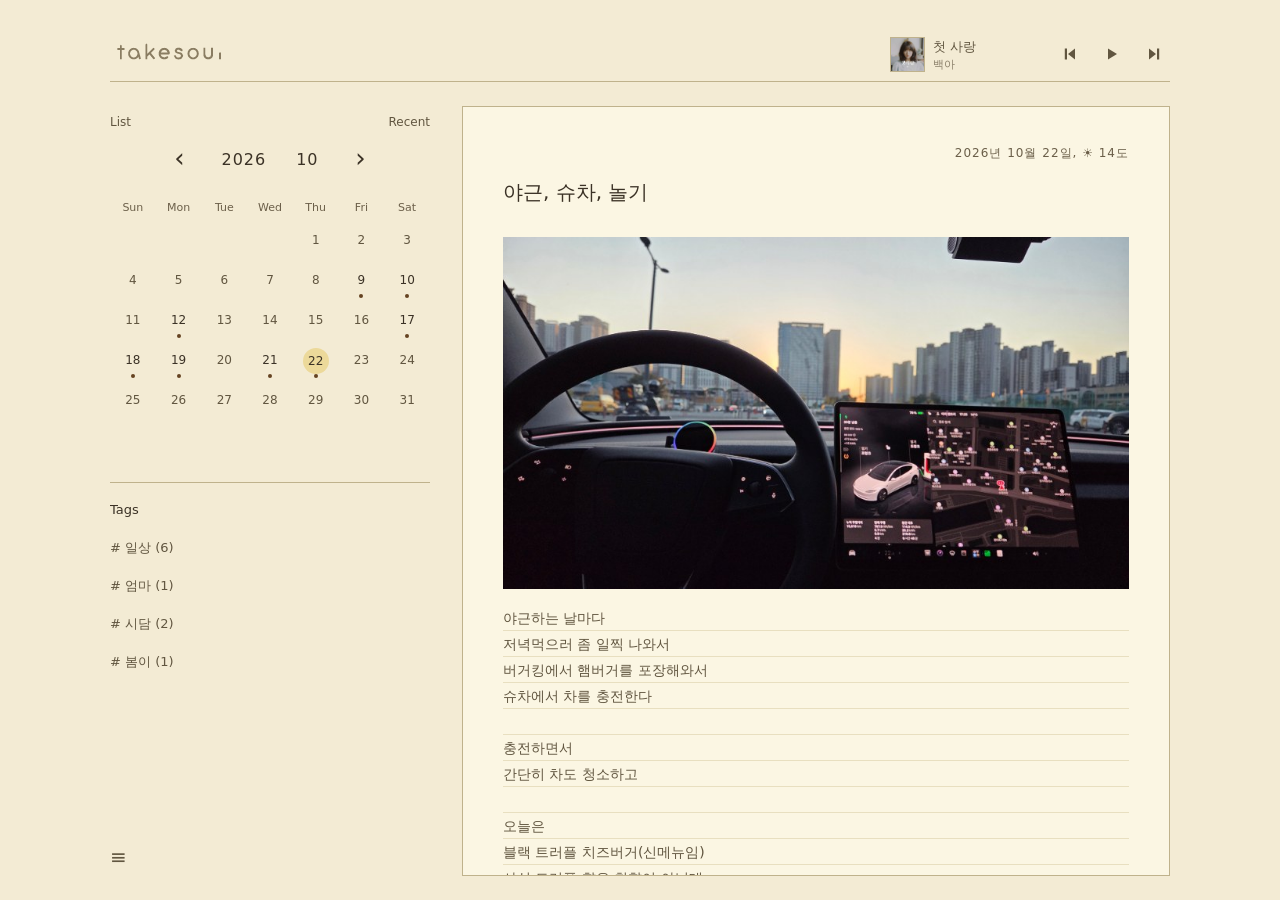
==== commit 29544a64: "Update index.html" ====
--- a/index.html
+++ b/index.html
@@ -220,10 +220,10 @@
 .pl-nm{overflow:hidden;text-overflow:ellipsis;white-space:nowrap}
 /* 곡 제목 2줄: 1줄 제목(.trk-n) · 2줄 가수(.trk-a). 폰트 크기는 각 자리의 기존 크기를 따르고 가수 줄만 조금 작게 */
 .trk-n,.trk-a{display:block;min-width:0;overflow:hidden;text-overflow:ellipsis;white-space:nowrap}
-.trk-a{font-size:.104em;font-weight:400;line-height:1.35;opacity:.72}
+.trk-a{font-size:.84em;font-weight:400;line-height:1.35;opacity:.72}
 .pl-row{min-height:40px}
 /* 메인 화면 음악 바: 작은 재생 독 형태(커버·2줄 제목·이전/재생/다음). 색은 기존 메인 톤 그대로 */
-#music .mdk{display:flex;align-items:center;gap:10px;min-width:0;width:280px;max-width:340px}
+#music .mdk{display:flex;align-items:center;gap:8px;min-width:0;width:280px;max-width:340px}
 #music .mdk-cv{flex:none;width:35px;height:35px;padding:0;border:1px solid var(--line);justify-content:center;overflow:hidden;color:var(--lo);font-size:calc(16px + var(--fs));line-height:1}
 #music .mdk-cv img{width:100%;height:100%;object-fit:cover;display:block}
 #music .mdk-t{flex:1;min-width:0;flex-direction:column;align-items:stretch;justify-content:center;padding:0;text-align:left;font-size:calc(13px + var(--fs));color:var(--mid)}
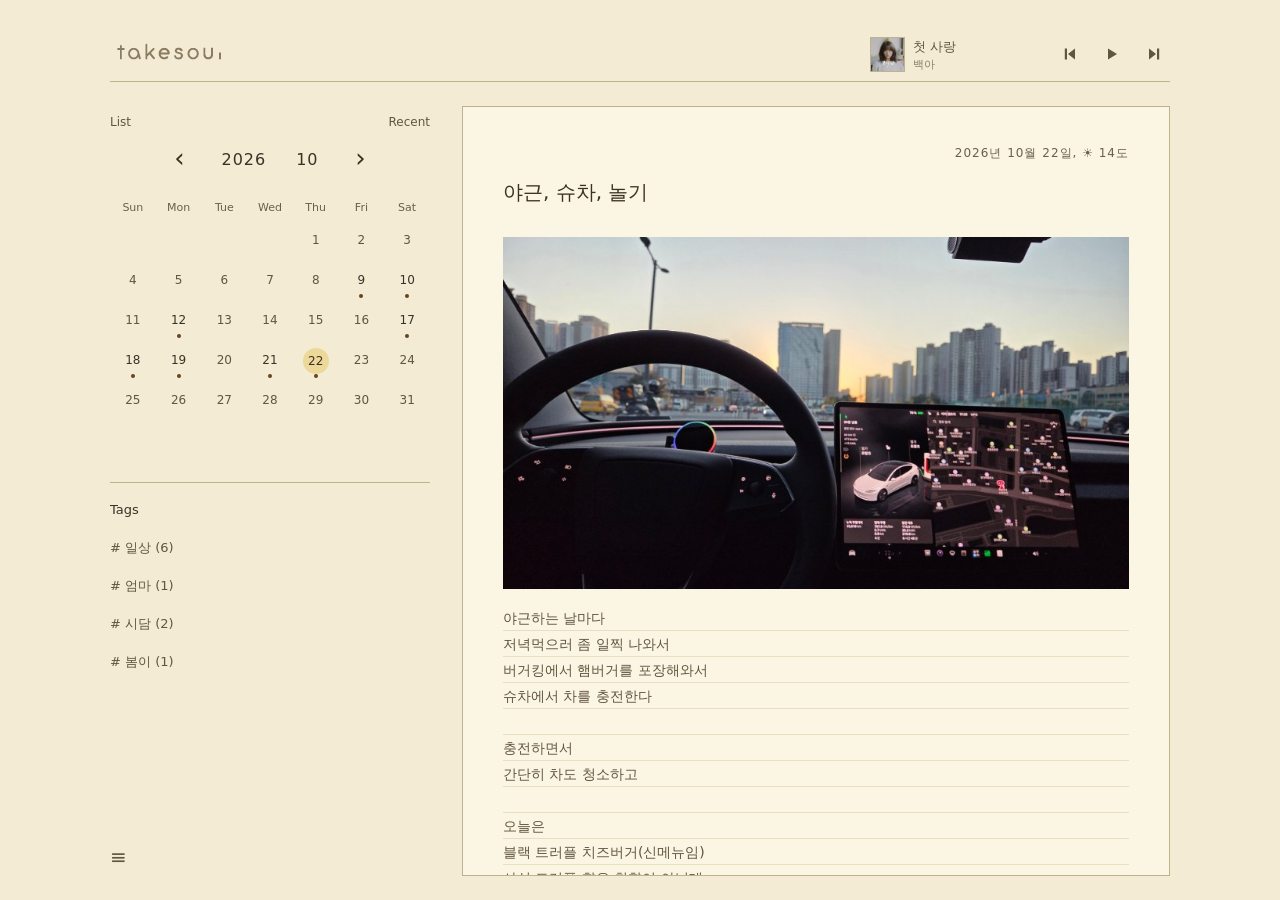
==== commit 5acb0443: "Update index.html" ====
--- a/index.html
+++ b/index.html
@@ -223,7 +223,7 @@
 .trk-a{font-size:.84em;font-weight:400;line-height:1.35;opacity:.72}
 .pl-row{min-height:40px}
 /* 메인 화면 음악 바: 작은 재생 독 형태(커버·2줄 제목·이전/재생/다음). 색은 기존 메인 톤 그대로 */
-#music .mdk{display:flex;align-items:center;gap:8px;min-width:0;width:280px;max-width:340px}
+#music .mdk{display:flex;align-items:center;gap:8px;min-width:0;width:300px;max-width:340px}
 #music .mdk-cv{flex:none;width:35px;height:35px;padding:0;border:1px solid var(--line);justify-content:center;overflow:hidden;color:var(--lo);font-size:calc(16px + var(--fs));line-height:1}
 #music .mdk-cv img{width:100%;height:100%;object-fit:cover;display:block}
 #music .mdk-t{flex:1;min-width:0;flex-direction:column;align-items:stretch;justify-content:center;padding:0;text-align:left;font-size:calc(13px + var(--fs));color:var(--mid)}
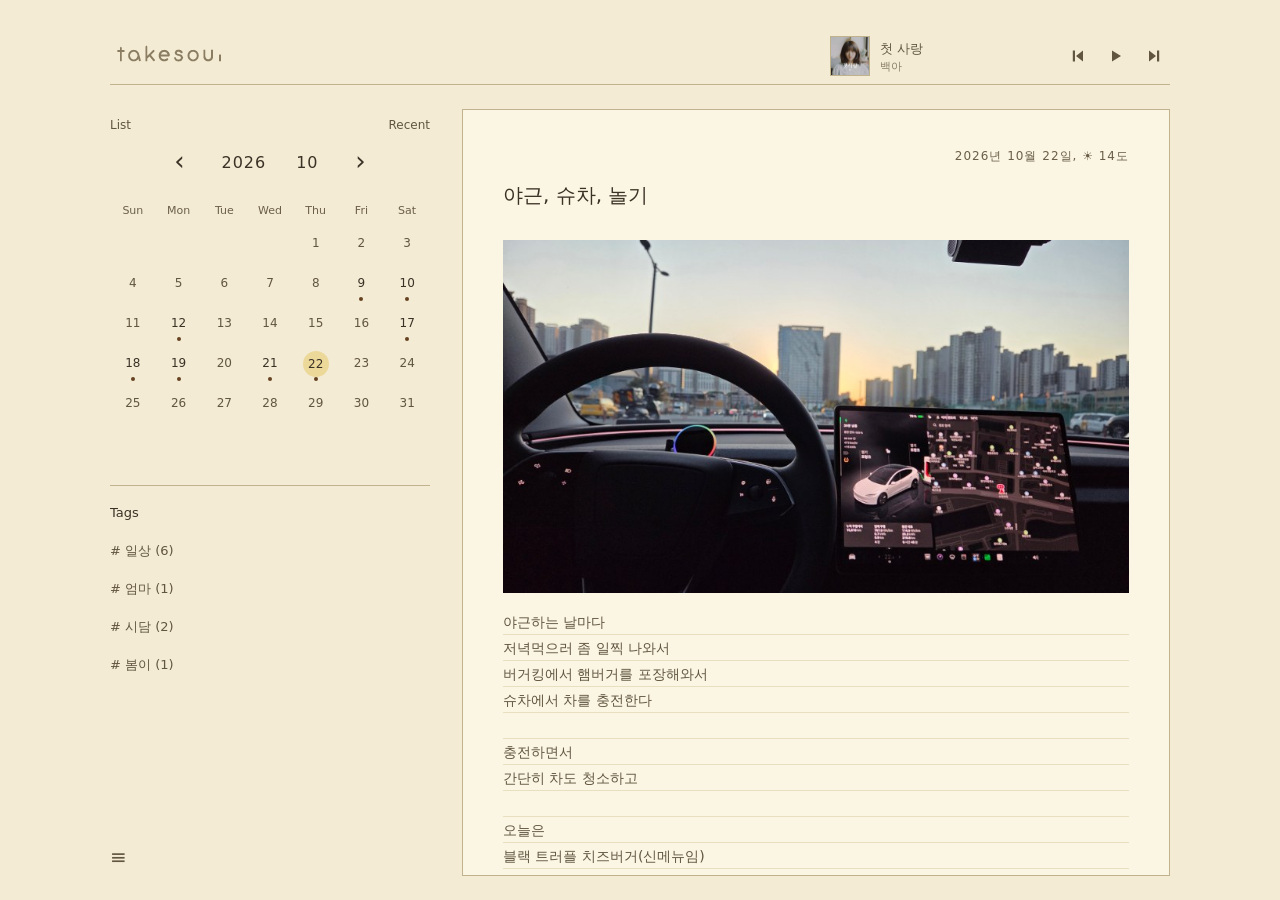
==== commit 916ce452: "Add files via upload" ====
--- a/index.html
+++ b/index.html
@@ -4,7 +4,7 @@
 <meta charset="utf-8">
 <meta name="viewport" content="width=device-width, initial-scale=1">
 <!-- CSP script-src 의 sha256 = 인라인 script 3개(톤 결정 / gtag / 메인)의 내용 해시. 한 글자라도 고치면 해시를 다시 계산해야 실행됨. 계산법: 각 script 태그 사이의 내용을 줄바꿈 CRLF→LF 로 바꾼 뒤 SHA-256 → base64 → 'sha256-…' 로 교체 (script 수정 후 반드시 갱신) -->
-<meta http-equiv="Content-Security-Policy" content="default-src 'self'; script-src 'sha256-lw0qJxWSnQE+PIoAlgKalr2Me0MAYV3YvtqMsMEe0fc=' 'sha256-n/Rwa3SpXuy4+VRDWOgy1P0WlRn/q1vGCTvPsom+T4w=' 'sha256-7In2CRLPBw3a2moDuxQqzJOGt8T7i6sXT6yuPV6HOGc=' https://www.googletagmanager.com; style-src 'self' 'unsafe-inline'; img-src 'self' data: blob: https://*.google-analytics.com https://*.googletagmanager.com https://*.g.doubleclick.net https://www.google.com; media-src 'self' blob:; connect-src 'self' https://api.github.com https://*.google-analytics.com https://*.googletagmanager.com https://*.analytics.google.com https://*.g.doubleclick.net; object-src 'none'; base-uri 'self'; form-action 'self'">
+<meta http-equiv="Content-Security-Policy" content="default-src 'self'; script-src 'sha256-lw0qJxWSnQE+PIoAlgKalr2Me0MAYV3YvtqMsMEe0fc=' 'sha256-n/Rwa3SpXuy4+VRDWOgy1P0WlRn/q1vGCTvPsom+T4w=' 'sha256-LFtNRHOMTTXHfwZ/EPJQTExoXYAuq/97ZfaF+Ywjuog=' https://www.googletagmanager.com; style-src 'self' 'unsafe-inline'; img-src 'self' data: blob: https://*.google-analytics.com https://*.googletagmanager.com https://*.g.doubleclick.net https://www.google.com; media-src 'self' blob:; connect-src 'self' https://api.github.com https://*.google-analytics.com https://*.googletagmanager.com https://*.analytics.google.com https://*.g.doubleclick.net; object-src 'none'; base-uri 'self'; form-action 'self'">
 <title>takesoul</title>
 <meta name="description" content="변재신, takesoul, janners">
 <meta name="keywords" content="변재신, takesoul, janners">
@@ -129,6 +129,9 @@
 html[data-mp=bl] aside{margin-bottom:44px} /* 좌하단: 버튼 자리만큼 왼쪽 열(tags)만 줄임 — 글 본문 상자는 그대로 */
 html[data-mp=br] #foot{padding-right:44px} /* 우하단: 푸터 글자만 왼쪽으로 비켜 줌 */
 #modal{display:none;position:fixed;inset:0;background:rgba(0,0,0,.25);align-items:center;justify-content:center;z-index:9;height:100vh;height:100dvh}
+/* 커스텀 톤 미리보기 중 화면 아래 가운데에 뜨는 닫기 버튼. 미리 보는 톤 색과 상관없이 항상 보이도록 고정 색을 씀 */
+#tpvbar{display:none;position:fixed;left:50%;bottom:calc(20px + env(safe-area-inset-bottom,0px));transform:translateX(-50%);z-index:20;padding:11px 20px;background:rgba(0,0,0,.82);color:#fff;border:1px solid rgba(255,255,255,.5);font:inherit;font-size:14px;line-height:1;white-space:nowrap;cursor:pointer;box-shadow:0 2px 12px rgba(0,0,0,.35)}
+#tpvbar.on{display:block}
 #mbox{background:var(--bg);border:1px solid var(--line);padding:20px 24px;width:min(340px,90vw);max-height:80vh;max-height:80dvh;overflow:auto}
 #mbox .row{display:flex;gap:8px;padding:2px 0;color:var(--mid);cursor:pointer;align-items:center}
 .pd{text-align:right}
@@ -223,11 +226,11 @@
 .trk-a{font-size:.84em;font-weight:400;line-height:1.35;opacity:.72}
 .pl-row{min-height:40px}
 /* 메인 화면 음악 바: 작은 재생 독 형태(커버·2줄 제목·이전/재생/다음). 색은 기존 메인 톤 그대로 */
-#music .mdk{display:flex;align-items:center;gap:8px;min-width:0;width:300px;max-width:340px}
-#music .mdk-cv{flex:none;width:35px;height:35px;padding:0;border:1px solid var(--line);justify-content:center;overflow:hidden;color:var(--lo);font-size:calc(16px + var(--fs));line-height:1}
+#music .mdk{display:flex;align-items:center;gap:10px;min-width:0;width:340px;max-width:340px}
+#music .mdk-cv{flex:none;width:40px;height:40px;padding:0;border:1px solid var(--line);justify-content:center;overflow:hidden;color:var(--lo);font-size:calc(16px + var(--fs));line-height:1}
 #music .mdk-cv img{width:100%;height:100%;object-fit:cover;display:block}
 #music .mdk-t{flex:1;min-width:0;flex-direction:column;align-items:stretch;justify-content:center;padding:0;text-align:left;font-size:calc(13px + var(--fs));color:var(--mid)}
-#music .mdk-c{flex:none;display:flex;gap:10px}
+#music .mdk-c{flex:none;display:flex;gap:6px}
 #music .mdk-c button{min-width:32px;min-height:32px;padding:0;justify-content:center}
 #music .mdk-c svg{width:16px;height:16px}
 /* 가사: 재생 중인 곡 제목 아래. 행(.on)이 bold 라서 400 으로 되돌려 제목과 구분 */
@@ -442,7 +445,7 @@
   <div id="music"></div>
   <button id="menu" data-a="menu" aria-label="menu">≡</button>
 </header>
-<div id="modal" role="dialog" aria-modal="true" aria-label="팝업"><div id="mbox"></div></div>
+<div id="modal" role="dialog" aria-modal="true" aria-label="팝업"><div id="mbox"></div></div><button id="tpvbar" type="button" data-a="tpvoff">[미리보기 닫기]</button>
 <main>
   <aside>
     <section><div class="cbar" id="calbar"></div><div class="cal-h" id="calh"></div><div class="cal" id="cal"></div></section>
@@ -502,6 +505,7 @@
   else{H.skip=1;history.go(t-c);setTimeout(()=>{H.skip=0},700)}
 }
 function modalBack(){
+  if(S.tpv){tPv(0);hSync();return}
   if(S.pv){S.pv=false;renderModal();return}
   if(S.modal!='music'||S.mv=='play'){closeModal();return}
   if(S.mv=='edit'){
@@ -691,6 +695,8 @@
 const dCache=()=>{try{localStorage.uidesign=JSON.stringify(dSer(S.dz))}catch(e){}};
 function dInit(){S.dz=dNorm(S.dz);S.dw=null;dCache();dApplyAll()}
 const toneBad=t=>uiCR(t.fc,t.bg)<2||uiCR(t.fc,t.pbg)<2;
+// 커스텀 톤 미리보기: 설정 모달만 잠시 숨김(S.modal·S.dw 는 그대로라 입력 중인 색·스크롤 위치가 유지됨). [미리보기 닫기]·Esc·뒤로가기로 모달 복귀. 다른 클릭은 설정을 버리게 되므로 미리보기 중엔 막음
+function tPv(on){S.tpv=!!on;const w=$('#modal'),b=$('#tpvbar');if(b)b.classList.toggle('on',!!on);if(w)w.style.display=on?'none':(S.modal?'flex':'none')}
 const dEdit=()=>{if(!S.dw)S.dw=dNorm(dSer(S.dz));return S.dw};
 const dPend=D=>MK.some(m=>D[m].tones.some(t=>t.pend));
 const dDirty=()=>!!S.dw&&(JSON.stringify(dSer(S.dw))!=JSON.stringify(dSer(S.dz))||dPend(S.dw));
@@ -756,7 +762,7 @@
   if(t)h+=`<div class="dsub"><div class="row2"><span>이름</span><input data-ui="name" data-ik="t" value="${esc(t.name)}" maxlength="12" autocomplete="off" aria-label="톤 이름"></div>`
     +rw('bg','배경 색')+rw('pbg','본문 배경')+rw('fc','글자 색')
     +`<div class="uh">색 코드는 #ffffff 형식으로 입력하거나 오른쪽 색상 선택기를 쓰세요.</div><div class="uw" id="uwarn" role="status">${toneBad(t)?'글자색과 배경색이 너무 비슷해 저장할 수 없어요. 색을 더 다르게 해 주세요.':''}</div>`
-    +`<div class="row2"><span>로고</span><button data-a="ulogo">[변경]</button>${t.logo||t.pend?'<button data-a="ulogo0">[기본]</button>':''}<input type="file" id="u-logo" data-ui="logo" accept="image/*" class="hide"></div></div>`;
+    +`<div class="row2"><span>로고</span><button data-a="ulogo">[변경]</button>${t.logo||t.pend?'<button data-a="ulogo0">[기본]</button>':''}<input type="file" id="u-logo" data-ui="logo" accept="image/*" class="hide"></div><div class="row2"><span>미리보기</span><button data-a="tpv">[미리보기]</button></div></div>`;
   else h+=`<div class="uh">White · Dark · Note는 고정이라 수정·삭제할 수 없어요. [+ 새 톤]을 누르면 지금 톤을 복사해 나만의 톤을 만들 수 있어요. (화면별 최대 5개)</div>`;
   return h+`<div class="ud"></div><div class="row2"><span>글자 크기</span>${op('ufs',D.fs,[['s','작게'],['n','기본'],['l','크게']])}</div>`
     +`<div class="row2"><span>해시 정렬</span>${op('uhs',D.hs,[['v','세로'],['h','가로']])}</div>`
@@ -1541,6 +1547,7 @@
 const syncDraft=()=>Object.assign(S.draft,readForm());
 function renderModal(){
   hSync();
+  if(S.tpv){S.tpv=false;$('#tpvbar').classList.remove('on')}
   const w=$('#modal'),b=$('#mbox'),k=S.modal;
   w.style.display=k?'flex':'none';if(!k){uiClose();if(mReset())toast('저장하지 않은 음악 변경을 취소했습니다.');return}
   b.className=k=='music'?'mp':k=='auth'?'st':'';
@@ -1589,6 +1596,7 @@
   S.mw=W;renderModal()};
 document.addEventListener('click',async e=>{
   const t=e.target;
+  if(S.tpv){if(t.closest('#tpvbar'))tPv(0);else e.preventDefault();return}
   if(t.id=='modal'){closeModal();return}
   const wx=t.closest('[data-w]');if(wx){toggleWx(wx);return}
   if(t.classList&&(t.classList.contains('mck')||t.classList.contains('ack')))return;
@@ -1645,6 +1653,7 @@
   else if(a=='tedit'){S.modal='tags';renderModal()}
   else if(a=='tcancel'){S.tags=await load('data/tags.json',{order:[],hidden:[]});S.modal=null;render()}
   else if(a=='tdone'){const q0=qSnap();try{await saveTags();await flush('태그 저장')}catch(e){qRestore(q0);toast('저장 실패: '+e.message,1);return}S.modal=null;render()}
+  else if(a=='tpv'){if(S.admin&&S.modal=='auth')tPv(1)}
   else if(a=='tone'){if(!uiHas(dS(),v))return;dES().tone=v;dApplyAll();renderModal()}
   else if(a=='dmode'){if(v!='desk'&&v!='mob')return;S.em=v;dApplyAll();renderCal();renderModal()}
   else if(a=='tnew'){const D=dES();if(D.tones.length>=5){toast('톤은 화면별로 최대 5개까지 만들 수 있습니다.',1);return}
@@ -1798,7 +1807,7 @@
 document.addEventListener('keydown',e=>{
   const t=e.target;
   if((e.key=='Enter'||e.key==' ')&&t.id=='dz'){e.preventDefault();clickEl('#e-img')}
-  if(e.key=='Escape'&&S.modal)closeModal();
+  if(e.key=='Escape'&&S.modal){if(S.tpv)tPv(0);else closeModal()}
   if(e.key=='Enter'&&t.tagName=='INPUT'&&!['checkbox','radio','range','file','button'].includes(t.type)&&t.closest('#mbox')){e.preventDefault();if(t.id=='m-title'){t.blur()}else if(t.id=='m-year'||t.id=='m-rtitle')rgAdd();else authStep()}
 });
 function setLogo(opt){
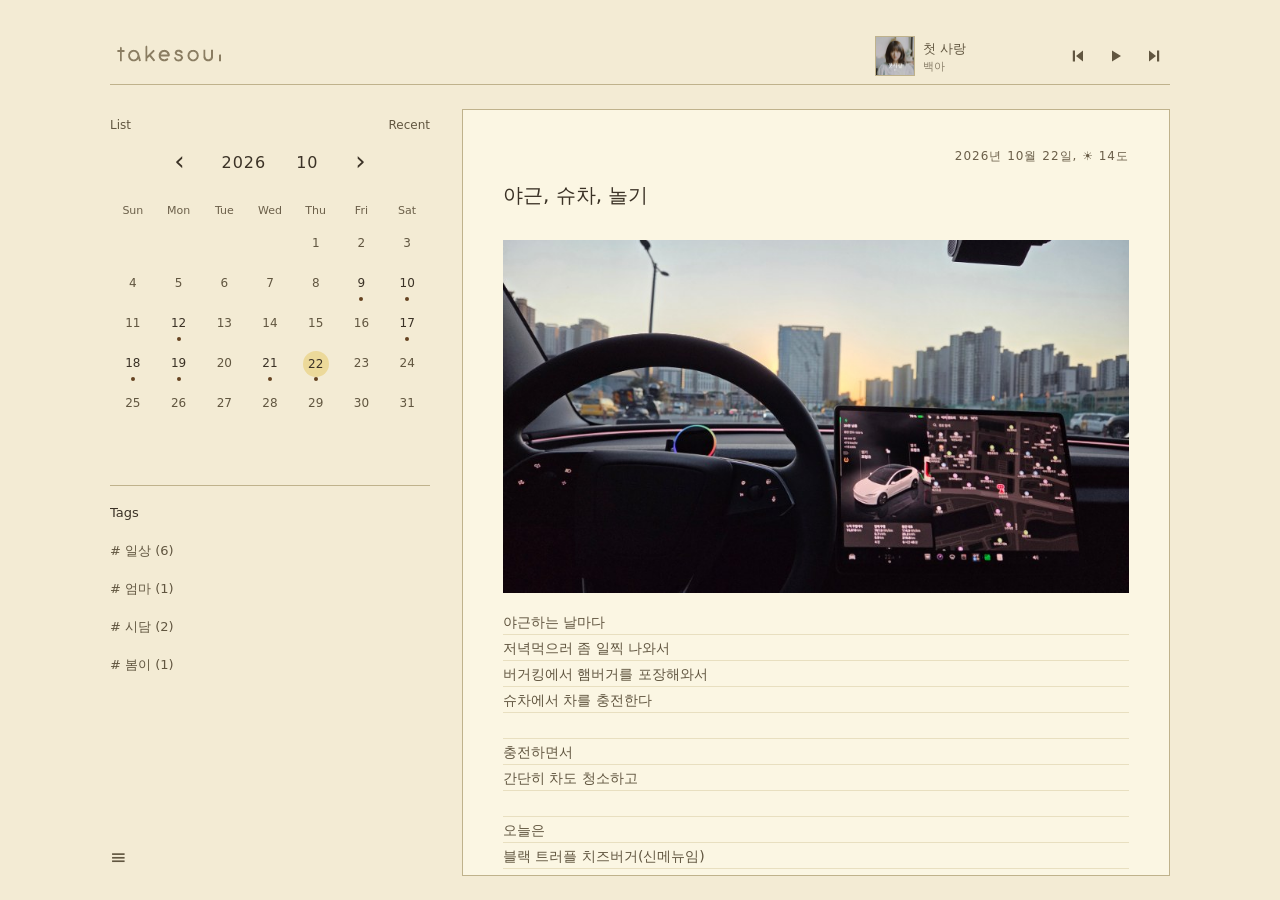
==== commit 53af7d06: "Update index.html" ====
--- a/index.html
+++ b/index.html
@@ -226,7 +226,7 @@
 .trk-a{font-size:.84em;font-weight:400;line-height:1.35;opacity:.72}
 .pl-row{min-height:40px}
 /* 메인 화면 음악 바: 작은 재생 독 형태(커버·2줄 제목·이전/재생/다음). 색은 기존 메인 톤 그대로 */
-#music .mdk{display:flex;align-items:center;gap:10px;min-width:0;width:340px;max-width:340px}
+#music .mdk{display:flex;align-items:center;gap:8px;min-width:0;width:295px;max-width:340px}
 #music .mdk-cv{flex:none;width:40px;height:40px;padding:0;border:1px solid var(--line);justify-content:center;overflow:hidden;color:var(--lo);font-size:calc(16px + var(--fs));line-height:1}
 #music .mdk-cv img{width:100%;height:100%;object-fit:cover;display:block}
 #music .mdk-t{flex:1;min-width:0;flex-direction:column;align-items:stretch;justify-content:center;padding:0;text-align:left;font-size:calc(13px + var(--fs));color:var(--mid)}
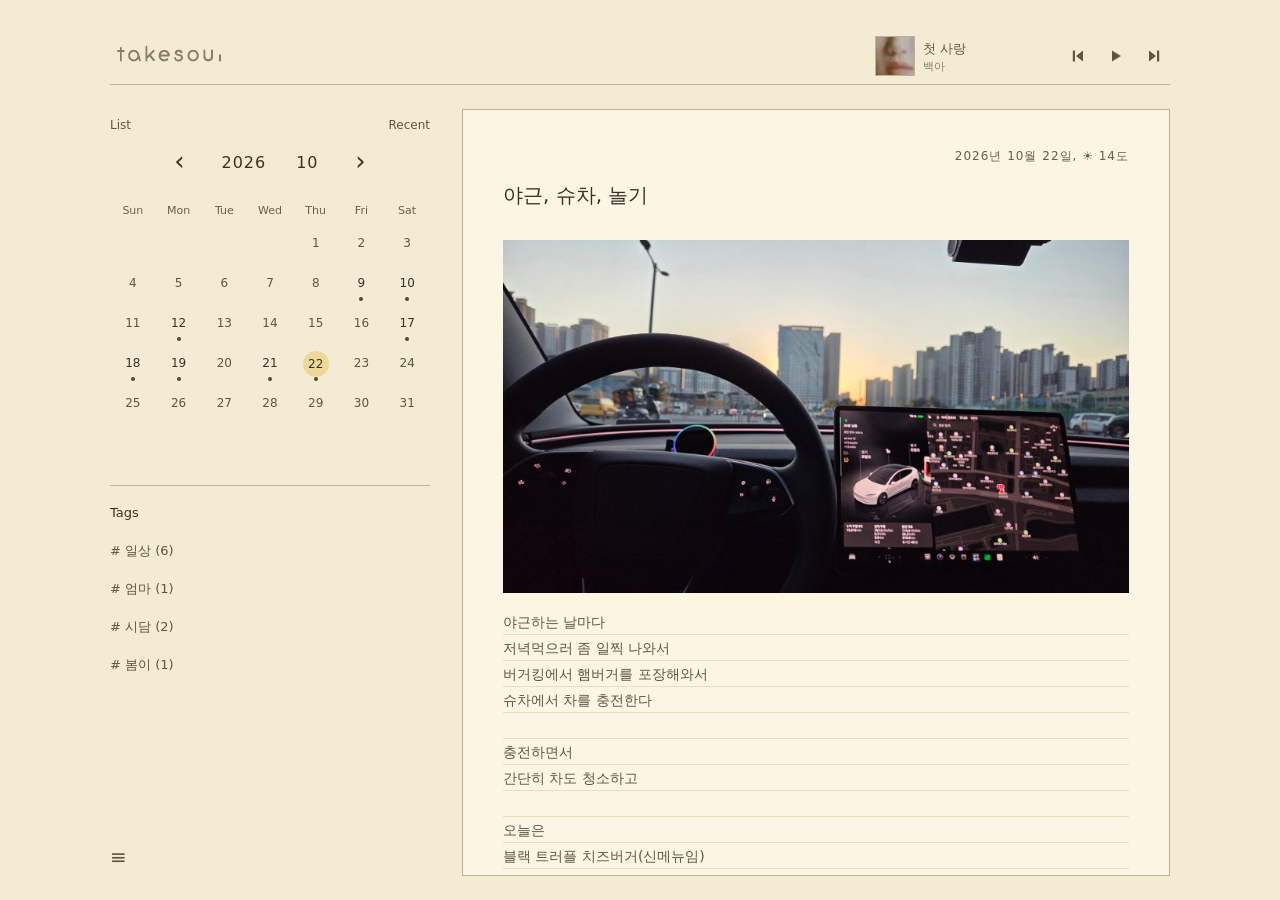
==== commit 3ee467c1: "Update index.html" ====
--- a/index.html
+++ b/index.html
@@ -228,7 +228,7 @@
 /* 메인 화면 음악 바: 작은 재생 독 형태(커버·2줄 제목·이전/재생/다음). 색은 기존 메인 톤 그대로 */
 #music .mdk{display:flex;align-items:center;gap:8px;min-width:0;width:295px;max-width:340px}
 #music .mdk-cv{flex:none;width:40px;height:40px;padding:0;border:1px solid var(--line);justify-content:center;overflow:hidden;color:var(--lo);font-size:calc(16px + var(--fs));line-height:1}
-#music .mdk-cv img{width:100%;height:100%;object-fit:cover;display:block}
+/*#music .mdk-cv img{width:100%;height:100%;object-fit:cover;display:block}*/
 #music .mdk-t{flex:1;min-width:0;flex-direction:column;align-items:stretch;justify-content:center;padding:0;text-align:left;font-size:calc(13px + var(--fs));color:var(--mid)}
 #music .mdk-c{flex:none;display:flex;gap:6px}
 #music .mdk-c button{min-width:32px;min-height:32px;padding:0;justify-content:center}
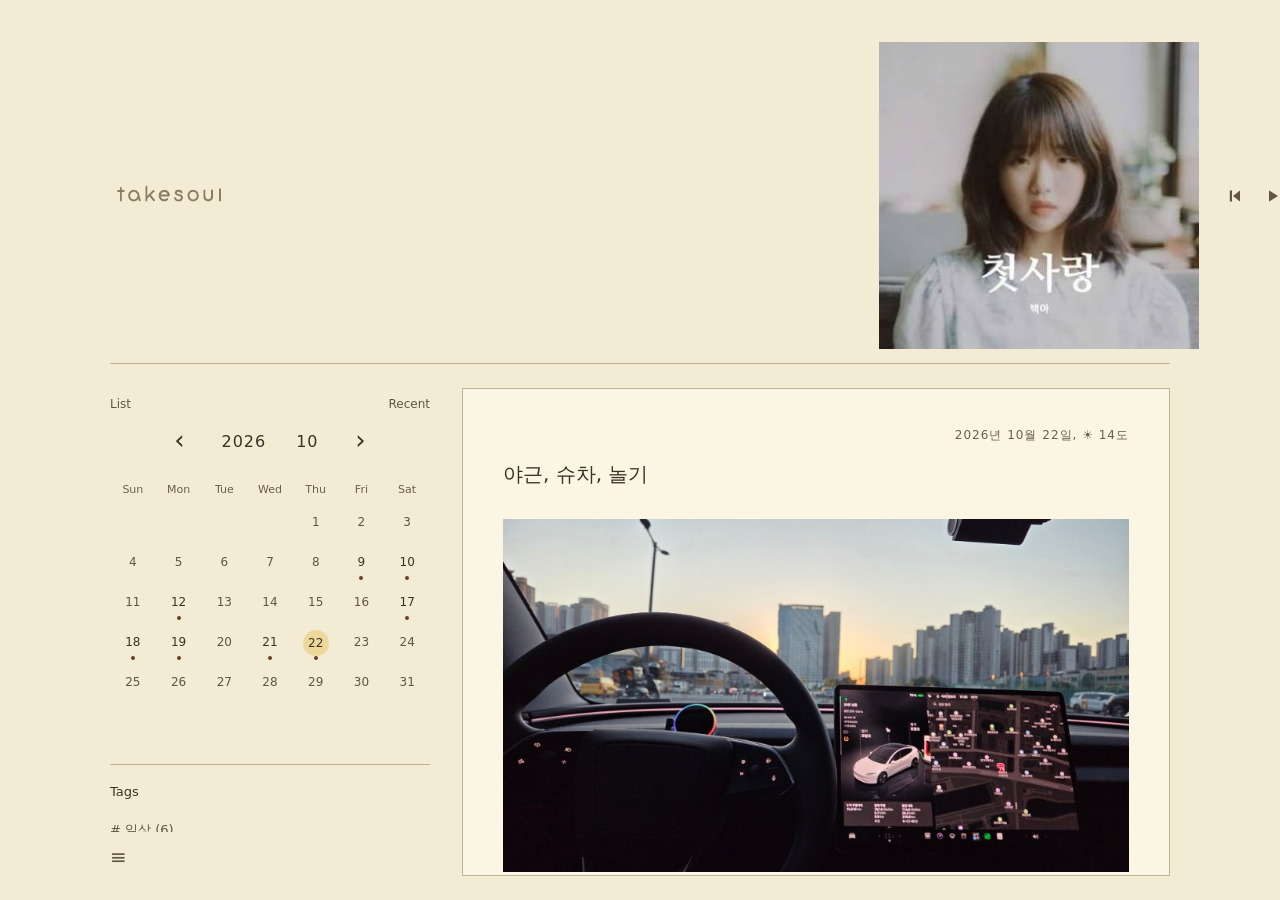
==== commit 0e0dee9f: "Update index.html" ====
--- a/index.html
+++ b/index.html
@@ -227,8 +227,8 @@
 .pl-row{min-height:40px}
 /* 메인 화면 음악 바: 작은 재생 독 형태(커버·2줄 제목·이전/재생/다음). 색은 기존 메인 톤 그대로 */
 #music .mdk{display:flex;align-items:center;gap:8px;min-width:0;width:295px;max-width:340px}
-#music .mdk-cv{flex:none;width:40px;height:40px;padding:0;border:1px solid var(--line);justify-content:center;overflow:hidden;color:var(--lo);font-size:calc(16px + var(--fs));line-height:1}
-/*#music .mdk-cv img{width:100%;height:100%;object-fit:cover;display:block}*/
+/*#music .mdk-cv{flex:none;width:40px;height:40px;padding:0;border:1px solid var(--line);justify-content:center;overflow:hidden;color:var(--lo);font-size:calc(16px + var(--fs));line-height:1}
+#music .mdk-cv img{width:100%;height:100%;object-fit:cover;display:block}*/
 #music .mdk-t{flex:1;min-width:0;flex-direction:column;align-items:stretch;justify-content:center;padding:0;text-align:left;font-size:calc(13px + var(--fs));color:var(--mid)}
 #music .mdk-c{flex:none;display:flex;gap:6px}
 #music .mdk-c button{min-width:32px;min-height:32px;padding:0;justify-content:center}
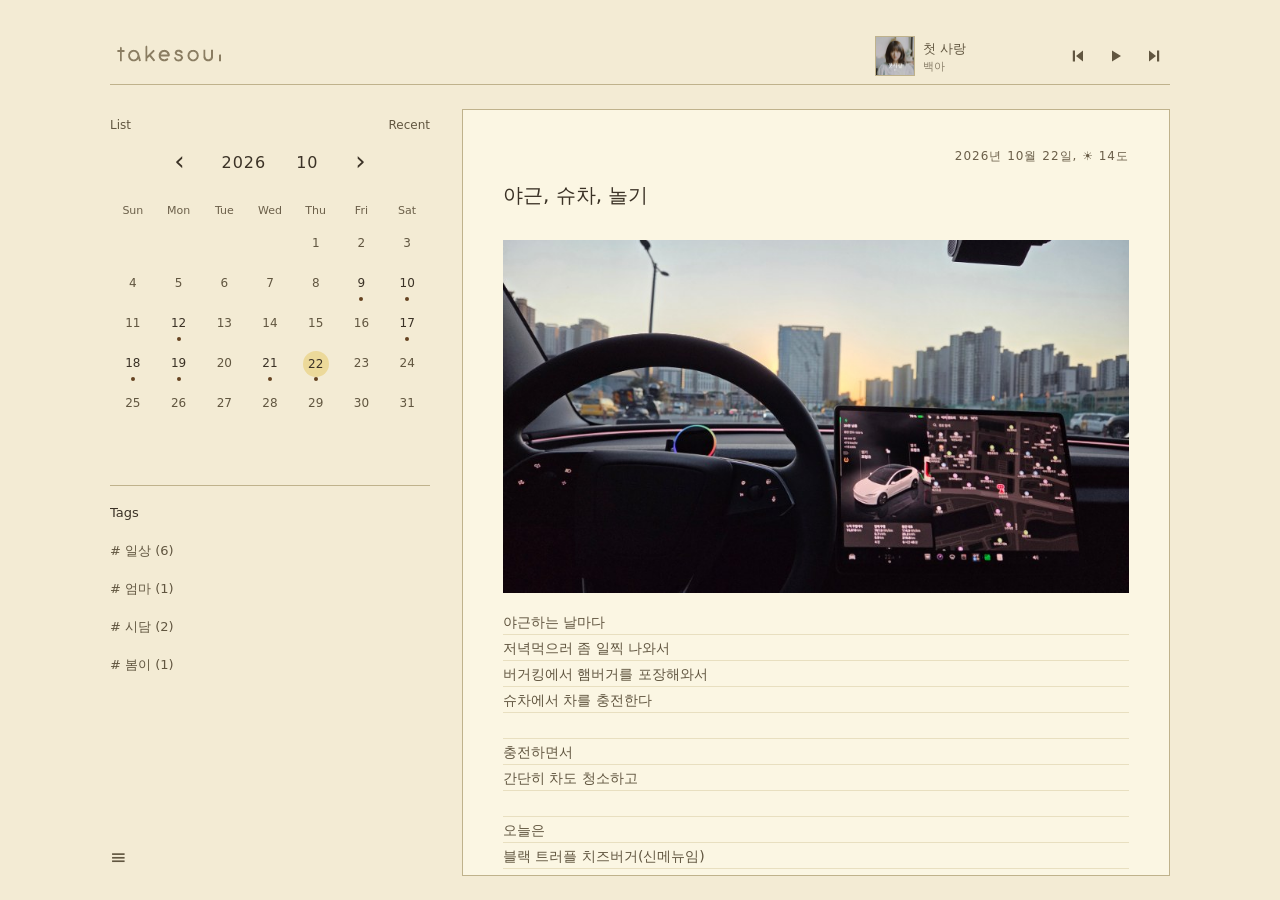
==== commit 7cd5863d: "Update index.html" ====
--- a/index.html
+++ b/index.html
@@ -227,8 +227,8 @@
 .pl-row{min-height:40px}
 /* 메인 화면 음악 바: 작은 재생 독 형태(커버·2줄 제목·이전/재생/다음). 색은 기존 메인 톤 그대로 */
 #music .mdk{display:flex;align-items:center;gap:8px;min-width:0;width:295px;max-width:340px}
-/*#music .mdk-cv{flex:none;width:40px;height:40px;padding:0;border:1px solid var(--line);justify-content:center;overflow:hidden;color:var(--lo);font-size:calc(16px + var(--fs));line-height:1}
-#music .mdk-cv img{width:100%;height:100%;object-fit:cover;display:block}*/
+#music .mdk-cv{flex:none;width:40px;height:40px;padding:0;border:1px solid var(--line);justify-content:center;overflow:hidden;color:var(--lo);font-size:calc(16px + var(--fs));line-height:1}
+#music .mdk-cv img{width:100%;height:100%;object-fit:cover;display:block}
 #music .mdk-t{flex:1;min-width:0;flex-direction:column;align-items:stretch;justify-content:center;padding:0;text-align:left;font-size:calc(13px + var(--fs));color:var(--mid)}
 #music .mdk-c{flex:none;display:flex;gap:6px}
 #music .mdk-c button{min-width:32px;min-height:32px;padding:0;justify-content:center}
